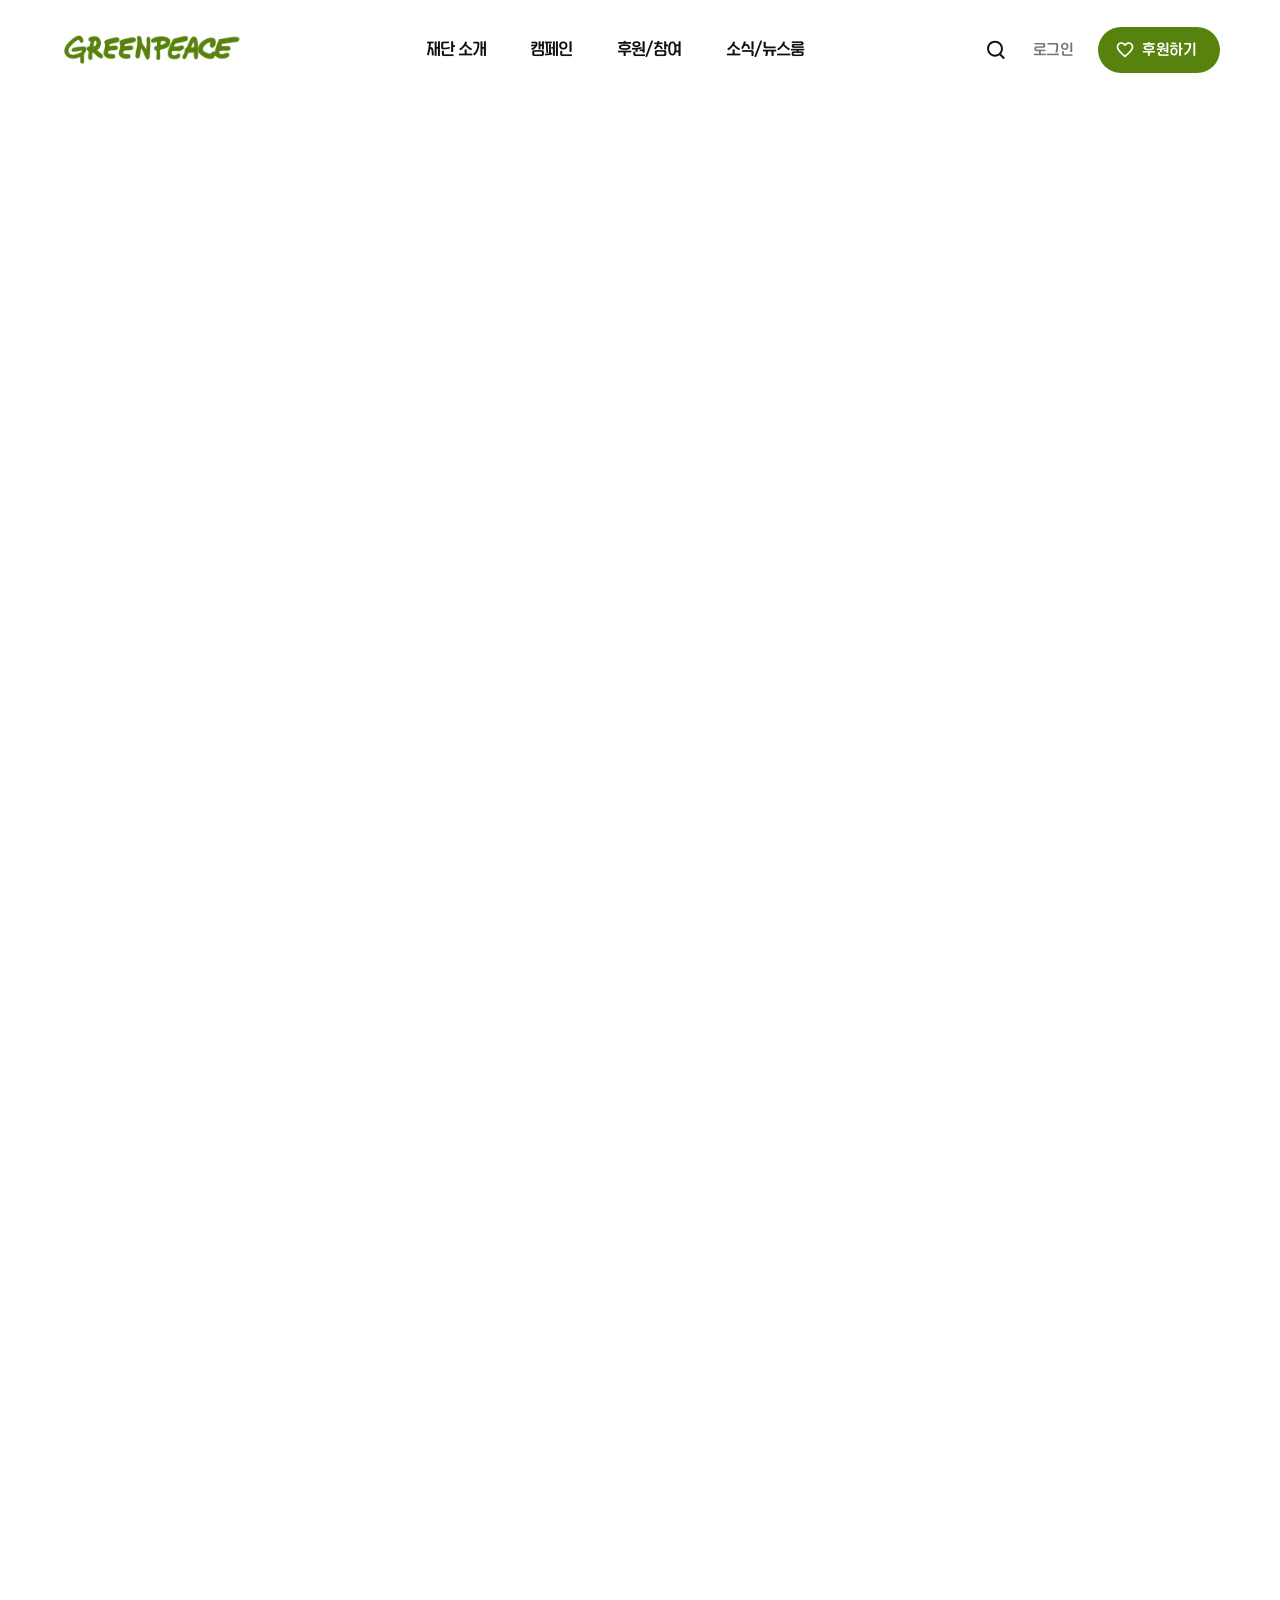
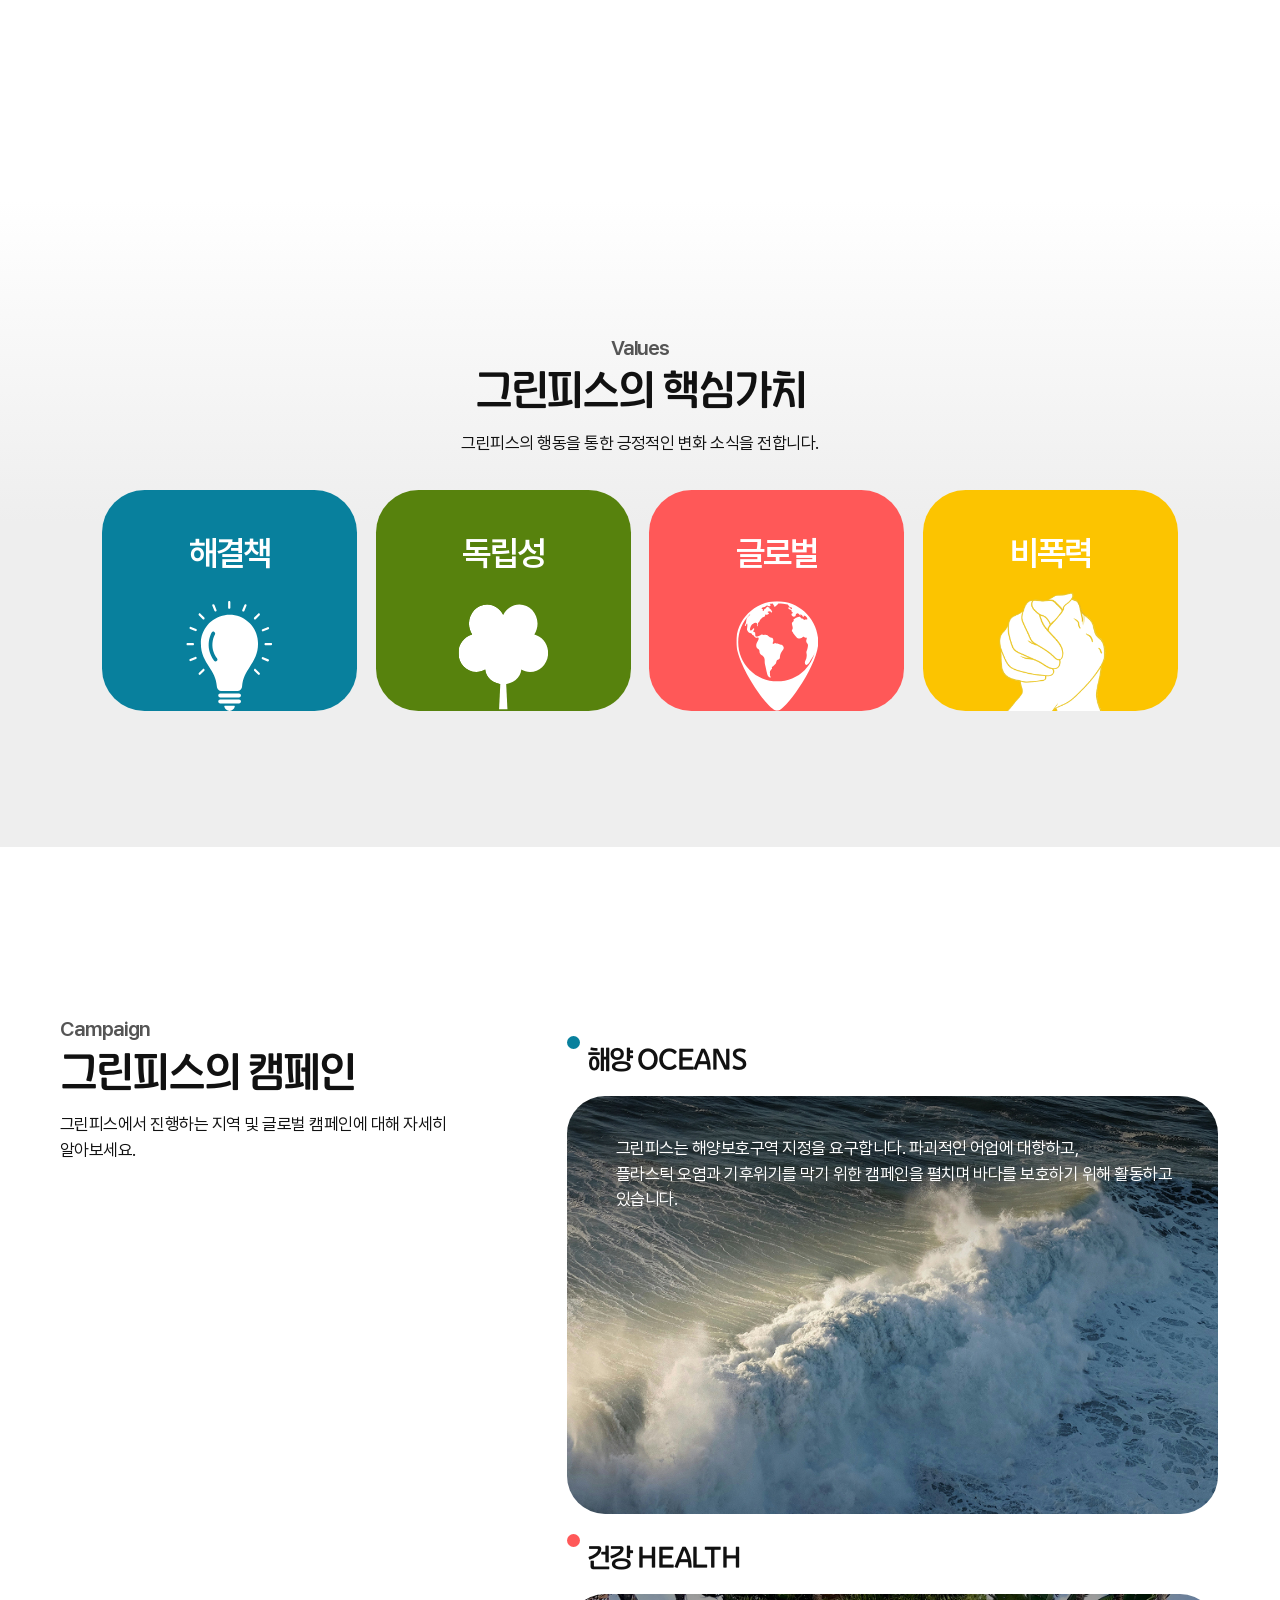
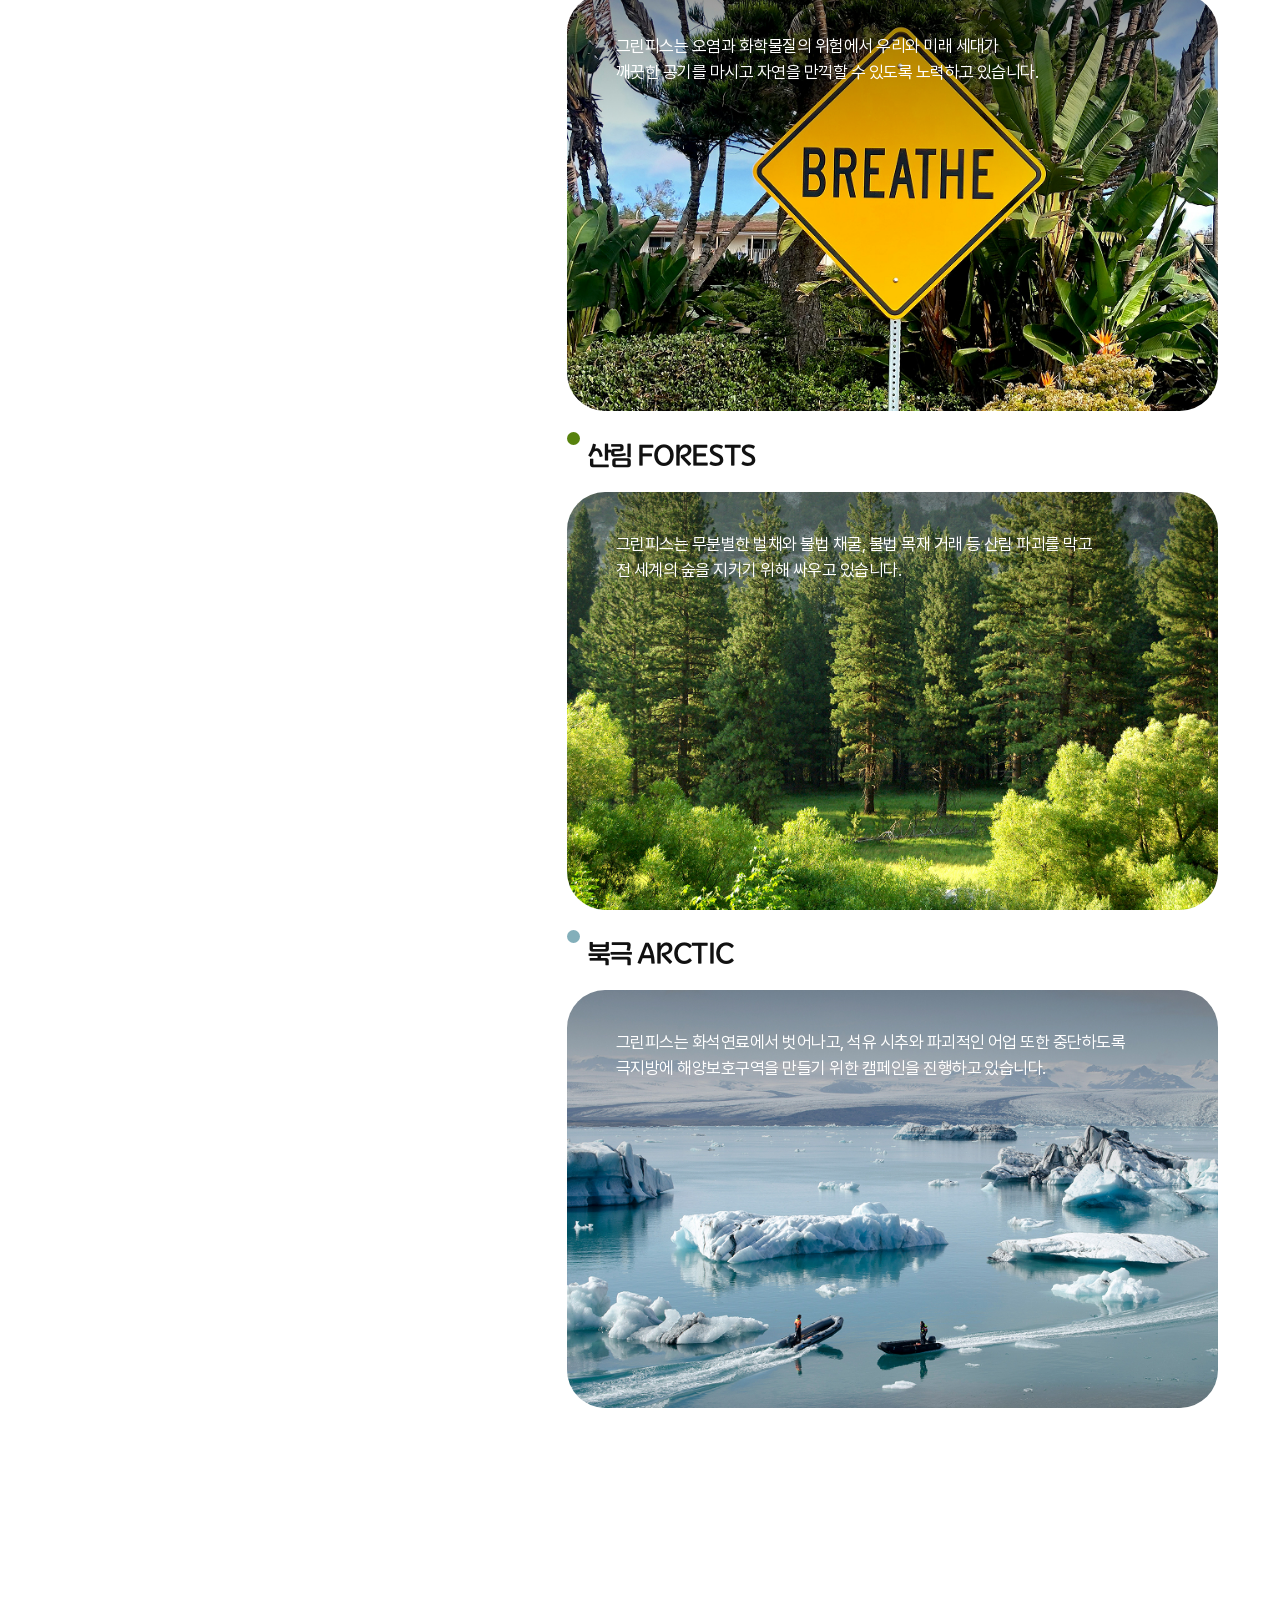
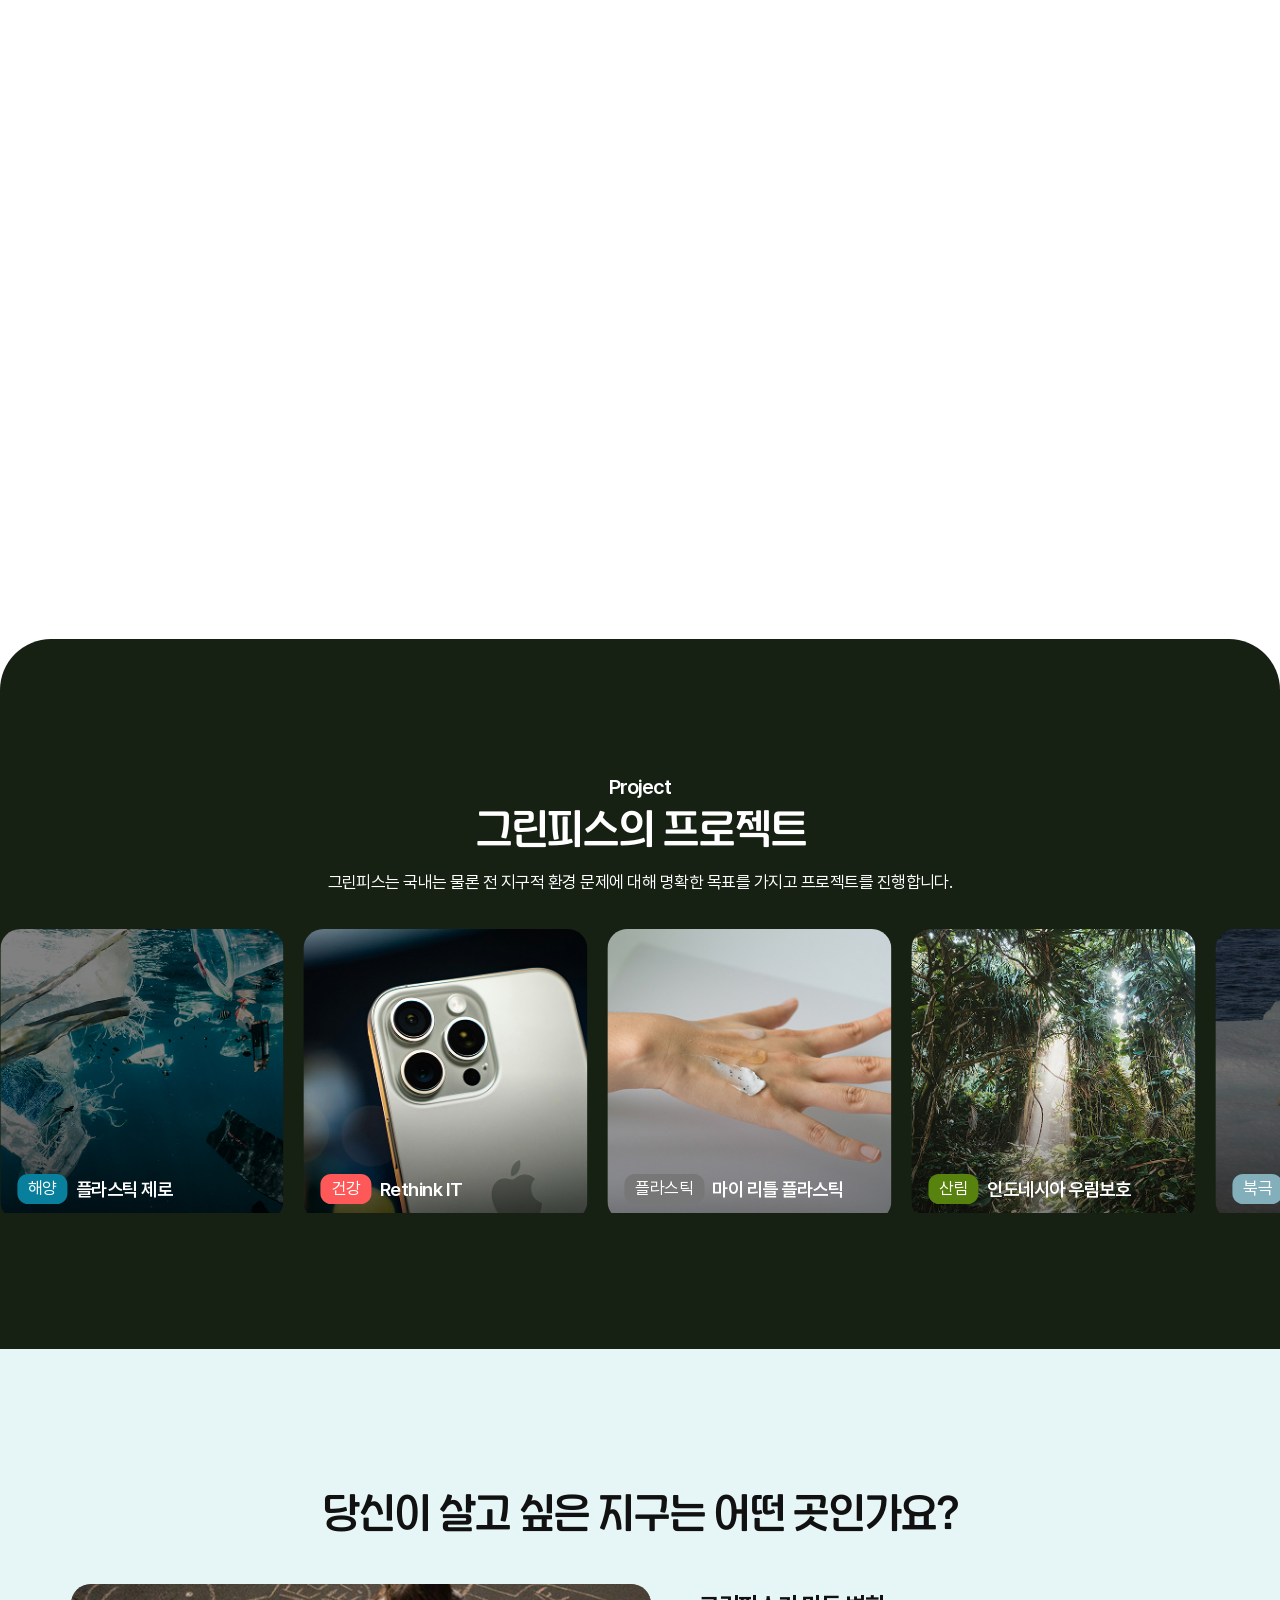
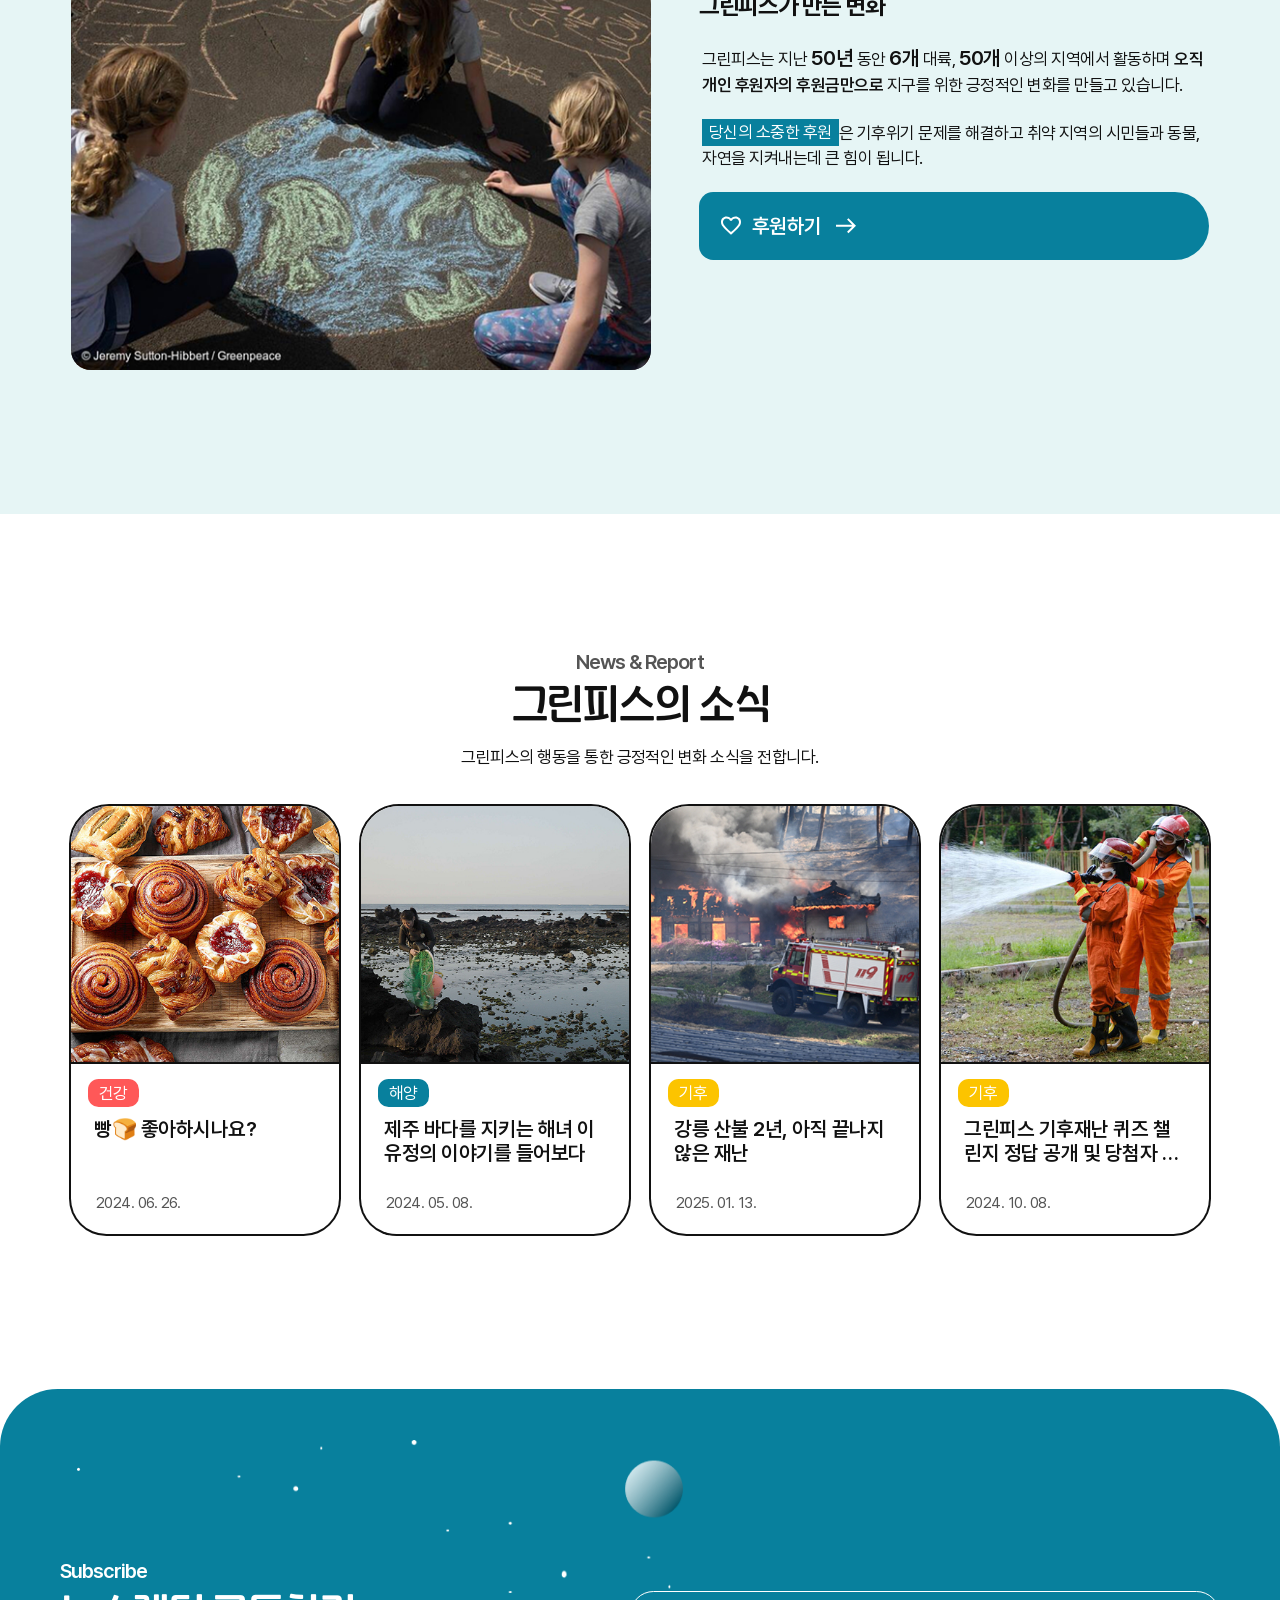
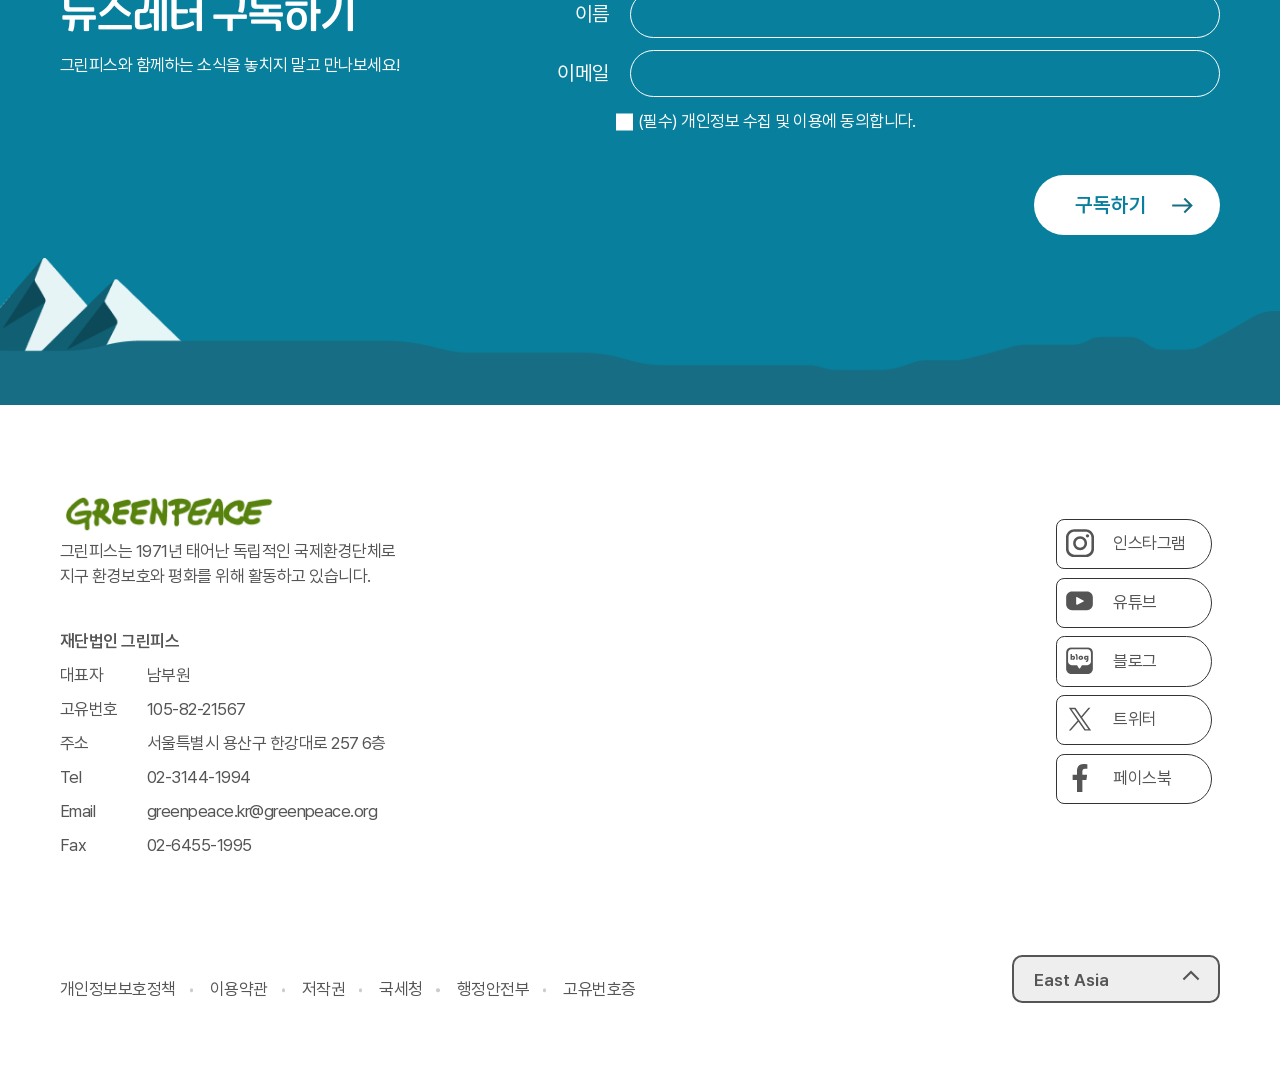
==== greenpeace/index.html @ 13bae70b "포트폴리오" ====
<!DOCTYPE html>
<html lang="ko">
<head>
    <meta charset="UTF-8">
    <meta name="viewport" content="width=device-width, initial-scale=1.0">

    <script src="js/swiper-bundle.min.js"></script> <!--swiper 라이브러리 js 호출-->
    <script src="js/jquery-3.7.1.min.js"></script> <!--jquery(라이브러리) js 호출-->
    <script src="js/main.js"></script> <!--javascript 호출-->
    <script src="js/common.js"></script> <!--javascript 호출-->
    <script src="js/gsap.min.js"></script> <!--아코디언 라이브러리 js 호출-->
    <script src="js/ScrollTrigger.min.js"></script>

    <link rel="stylesheet" href="css/swiper-bundle.min.css"> <!--swiper 라이브러리 css (내 css보다 위에 배치 : 그래야 내가 css를 변경할 수 있음)-->
    <link rel="stylesheet" href="css/main.css"> <!--css 호출-->

    <link rel="shortcut icon" type="image/x-icoon" href="favicon.svg">
    <title>GREENPEACE</title>
</head>
<body>
    <div class="skipnav">
        <a class="cnt" href="#skip_content">본문 바로가기</a> <!--내부링크-->
        <a class="menu" href="#skip_nav">주메뉴 바로가기</a>

    </div>
    <div id="wrap">
        <header>
            <!-- (pc일때) 메뉴에 마우스를 오버하면 menu_pc 클래스 추가 
            (모바일일때) 1차메뉴를 클릭하면 menu_mo 클래스 추가
            -->
            <h1 class="logo"><a href="index.html">GREENPEACE</a></h1>
            <nav class="gnb" id="skip_nav">
                <a href="#n" class="search_mo">검색</a>
                <button class="gnb_open">메뉴열기</button>
                <div class="gnb_wrap">
                    <ul class="depth1">
                        <!-- pc버전에서 마우스를 오버하면 over 클래스 추가
                                모바일 버전에서 클릭하면 open 클래스 추가 -->
                        <li class="open">
                            <a href="#n"><span>재단 소개</span></a>
                            <ul class="depth2">
                                <li><a href="#n"><span>개요</span></a></li>
                                <li><a href="#n"><span>미션</span></a></li>
                                <li><a href="#n"><span>행동방식</span></a></li>
                                <li><a href="#n"><span>보고서</span></a></li>
                                <li><a href="#n"><span>사람들</span></a></li>
                                <li><a href="#n"><span>앰버서더</span></a></li>
                                <li><a href="#n"><span>인재채용</span></a></li>
                                <li><a href="#n"><span>연락처</span></a></li>
                                <li><a href="#n"><span>자주 하는 질문</span></a></li>
                                <li><a href="#n"><span>재정 보고서</span></a></li>
                            </ul>
                        </li>
                        <li>
                            <a href="#n"><span>캠페인</span></a>
                            <ul class="depth2">
                                <li><a href="#n"><span>해양</span></a></li>
                                <li><a href="#n"><span>건강</span></a></li>
                                <li><a href="#n"><span>기후</span></a></li>
                                <li><a href="#n"><span>산림</span></a></li>
                                <li><a href="#n"><span>플라스틱</span></a></li>
                                <li><a href="#n"><span>북극</span></a></li>
                            </ul>
                        </li>
                        <li class="has3">
                            <a href="#n"><span>후원/참여</span></a>
                            <ul class="depth2">
                                <li>
                                    <a href="#n"><span>후원하기</span></a>
                                    <ul class="depth3">
                                        <li><a href="#n"><span>지구 살리기</span></a></li>
                                        <li><a href="#n"><span>플라스틱 제로</span></a></li>
                                        <li><a href="#n"><span>산림보호구역</span></a></li>
                                    </ul>
                                </li>
                                <li>
                                    <a href="#n"><span>청원하기</span></a>
                                    <ul class="depth3">
                                        <li><a href="#n"><span>플라스틱 생산 절감</span></a></li>
                                        <li><a href="#n"><span>바다 동물 보호</span></a></li>
                                        <li><a href="#n"><span>기후위기</span></a></li>
                                    </ul>
                                </li>
                                <li>
                                    <a href="#n"><span>참여하기</span></a>
                                    <ul class="depth3">
                                        <li><a href="#n"><span>자원봉사자 모집</span></a></li>
                                    </ul>
                                </li>
                            </ul>
                        </li>
                        <li>
                            <a href="#n"><span>소식/뉴스룸</span></a>
                            <ul class="depth2">
                                <li><a href="#n"><span>최근소식</span></a></li>
                                <li><a href="#n"><span>뉴스룸</span></a></li>
                                <li><a href="#n"><span>미디어 라이브러리</span></a></li>
                            </ul>
                        </li>
                    </ul>
                </div>
                <button class="gnb_close">메뉴닫기</button>
            </nav><!--gnb-->
            <div class="tnb">
                <a href="#n" class="search">검색</a>
                <a href="#n" class="login">로그인</a>
                <a href="#n" class="support">후원하기</a>
            </div><!--tnb-->
        </header>
        <main class="container">
            <section class="visual" id="skip_content">
                <h2>동영상</h2>
                    <div class="video_area" data-status="before">
                        <!-- 비디오가 스크롤될 영역의 높이를 줌. 계속 상태를 업데이트 해야 해서 class로 주기보다 data로 주는게 나음.
                                처음에 고정되기 이전   before
                                고정되었을때          fixed
                                고정 이후             after
                        -->
                        <div class="video_wrap">
                            <div class="video_inner">
                                <video autoplay muted loop playsinline>
                                    <source src="images/greenpeace_visual.mp4" type="video/mp4">
                                </video>
                                <div class="video_txt">
                                    <h3>그린피스,</h3>
                                    <strong>행동을 통한 긍정적인 변화</strong>
                                </div><!--video_txt-->
                                <p>: 전 지구적인 환경문제의 원인을 밝혀내고, 이를 해결하기 위해 평화적이고 창의적인 방식으로 활동하는 캠페인 단체</p>
                            </div><!--video_inner-->
                        </div><!--video_wrap-->
                    </div><!--video_area-->
            </section><!--visual-->
            <section class="value">
                <div class="wrapper">
                    <div class="title_txt">
                        <strong>Values</strong>
                        <h2>그린피스의 핵심가치</h2>
                        <p>그린피스의 행동을 통한 긍정적인 변화 소식을 전합니다.</p>
                    </div><!--title_txt-->
                    <ul>
                        <li>
                            <h3>해결책</h3>
                            <p>연구와 조사 활동을 통해 건강한 지구를 만들기 위한 해결책을 제시합니다.</p>
                        </li>
                        <li>
                            <h3>독립성</h3>
                            <p>독립성을 유지하기 위해 오로지 개인 및 독립재단의 후원으로만 운영됩니다.</p>
                        </li>
                        <li>
                            <h3>글로벌</h3>
                            <p>초국가적 환경문제에 대응하고 범세계적인 지식과 자원을 활용합니다.</p>
                        </li>
                        <li>
                            <h3>비폭력</h3>
                            <p>양심에 기반한 행동을 하며, 모든 활동은 평화적 방식으로 이루어집니다.</p>
                        </li>   
                    </ul>
                </div><!--wrapper-->
            </section><!--value-->
            <section class="campaign">
                <div class="wrapper">
                    <div class="title_txt">
                        <strong>Campaign</strong>
                        <h2>그린피스의 캠페인</h2>
                        <p>그린피스에서 진행하는 지역 및 글로벌 캠페인에 대해 자세히 알아보세요.</p>
                    </div><!--title_txt-->
                    <div class="cont_wrap">
                        <div class="accordion_wrap">
                            <div class="accordion"> 
                                <div class="tit n01">해양 OCEANS</div>
                                <div class="photo"><img src="images/campaign_img01.jpg" alt="바다 파도치는 사진"></div>
                                <p>그린피스는 해양보호구역 지정을 요구합니다. 파괴적인 어업에 대항하고, <br>플라스틱 오염과 기후위기를 막기 위한 캠페인을 펼치며 바다를 보호하기 위해 활동하고 있습니다.</p>
                            </div>
                           <div class="accordion"> 
                                <div class="tit n02">건강 HEALTH</div> 
                                <div class="photo"><img src="images/campaign_img02.jpg" alt="바다 파도치는 사진"></div>
                                <p>그린피스는 오염과 화학물질의 위험에서 우리와 미래 세대가 <br>깨끗한 공기를 마시고 자연을 만끽할 수 있도록 노력하고 있습니다.</p>
                            </div>
                        <!--
                            <div class="accordion">
                                <div class="tit n03">기후 CLIMATE</div> 
                                <div class="photo"><img src="images/campaign_img03.jpg" alt="바다 파도치는 사진"></div>
                                <p>그린피스는 기후위기를 막고 인류를 지키기 위해 재생에너지 전환을 위한 <br> 기후에너지 캠페인과 산림 보호 및 해양 보호 캠페인을 진행하고 있습니다.</p>
                            </div>--> 
                            <div class="accordion"> 
                                <div class="tit n04">산림 FORESTS</div> 
                                <div class="photo"><img src="images/campaign_img04.jpg" alt="바다 파도치는 사진"></div>
                                <p>그린피스는 무분별한 벌채와 불법 채굴, 불법 목재 거래 등 산림 파괴를 막고 <br>전 세계의 숲을 지키기 위해 싸우고 있습니다.</p>
                            </div>
                        <!--    <div class="accordion">
                                <div class="tit n05">플라스틱 PLASTICS</div> 
                                <div class="photo"><img src="images/campaign_img05.jpg" alt="바다 파도치는 사진"></div>
                                <p>그린피스는 플라스틱 문제의 근본부터 해결하기 위해,<br> 기업과 정부에 플라스틱 사용 규제와 정책 변화를 요구합니다.</p>
                            </div>--> 
                            <div class="accordion">
                                <div class="tit n06">북극 ARCTIC</div> 
                                <div class="photo"><img src="images/campaign_img06.jpg" alt="바다 파도치는 사진"></div>
                                <p>그린피스는 화석연료에서 벗어나고, 석유 시추와 파괴적인 어업 또한 중단하도록 <br>극지방에 해양보호구역을 만들기 위한 캠페인을 진행하고 있습니다.</p>
                            </div>
                        </div>
                        <div class="final"></div> <!-- 고정이 종료된 이후 콘텐츠에는 반드시 final이라는 클래스를 줘야함 -->
                    </div>

                </div><!--wrapper-->
            </section><!--campaign-->
            <section class="project">
                <div class="wrapper">
                    <div class="title_txt">
                        <strong>Project</strong>
                        <h2>그린피스의 프로젝트</h2>
                        <p>그린피스는 국내는 물론 전 지구적 환경 문제에 대해 명확한 목표를 가지고 프로젝트를 진행합니다.</p>
                    </div><!--title_txt-->
                </div><!--wrapper-->
                <div class="swiper">
                    <ul class="swiper-wrapper"> 
                        <li class="swiper-slide">
                            <a href="#n">
                                <div class="photo"><img src="images/project_img01.jpg" alt="가뭄으로 땅이 갈라진 사진"></div>
                                <div class="project_txt">
                                    <span class="cli">기후</span>
                                    <h3>기후재난 대응</h3>
                                </div>
                            </a>
                        </li> 
                        <li class="swiper-slide">
                            <a href="#n">
                                <div class="photo"><img src="images/project_img02.jpg" alt="바다에 플라스틱이 떠다니는 사진"></div>
                                <div class="project_txt">
                                    <span class="oce">해양</span>
                                    <h3>플라스틱 제로</h3>
                                </div>
                            </a>
                        </li>
                        <li class="swiper-slide">
                            <a href="#n">
                                <div class="photo"><img src="images/project_img03.jpg" alt="전자제품(핸드폰)이 폐기되는 사진"></div>
                                <div class="project_txt">
                                    <span class="heal">건강</span>
                                    <h3>Rethink IT</h3>
                                </div>
                            </a>
                        </li>
                        <li class="swiper-slide">
                            <a href="#n">
                                <div class="photo"><img src="images/project_img04.jpg" alt="나노플라스틱이 들어있는 폼클렌징을 손에 짜놓은 사진"></div>
                                <div class="project_txt">
                                    <span class="pla">플라스틱</span>
                                    <h3>마이 리틀 플라스틱</h3>
                                </div>
                            </a>
                        </li>
                        <li class="swiper-slide">
                            <a href="#n">
                                <div class="photo"><img src="images/project_img05.jpg" alt="인도네시아 우림 사진"></div>
                                <div class="project_txt">
                                    <span class="frs">산림</span>
                                    <h3>인도네시아 우림보호</h3>
                                </div>
                            </a>
                        </li>
                        <li class="swiper-slide">
                            <a href="#n">
                                <div class="photo"><img src="images/project_img06.jpg" alt="북극곰 사진"></div>
                                <div class="project_txt">
                                    <span class="arc">북극</span>
                                    <h3>북극보호</h3>
                                </div>
                            </a>
                        </li>
                        <li class="swiper-slide">
                            <a href="#n">
                                <div class="photo"><img src="images/project_img07.jpg" alt="바다 속 해양생물 사진"></div>
                                <div class="project_txt">
                                    <span class="cli">기후</span>
                                    <h3>생물다양성</h3>
                                </div>
                            </a>
                        </li>
                        <li class="swiper-slide">
                            <a href="#n">
                                <div class="photo"><img src="images/project_img08.jpg" alt="사람이 아웃도어 옷을 입고 있는 사진"></div>
                                <div class="project_txt">
                                    <span class="heal">건강</span>
                                    <h3>디톡스 아웃도어</h3>
                                </div>
                            </a>
                        </li>
                        <li class="swiper-slide">
                            <a href="#n">
                                <div class="photo"><img src="images/project_img09.jpg" alt="아마존 사진"></div>
                                <div class="project_txt">
                                    <span class="frs">산림</span>
                                    <h3>아마존 보호</h3>
                                </div>
                            </a>
                        </li>
                        <li class="swiper-slide">
                            <a href="#n">
                                <div class="photo"><img src="images/project_img10.jpg" alt="북극에서 인터뷰하는 사진"></div>
                                <div class="project_txt">
                                    <span class="arc">북극</span>
                                    <h3>극지방의 해양보호구역</h3>
                                </div>
                            </a>
                        </li>
                        <li class="swiper-slide">
                            <a href="#n">
                                <div class="photo"><img src="images/project_img11.jpg" alt="해안가 바위 위에 그물이 널려있는 사진"></div>
                                <div class="project_txt">
                                    <span class="oce">해양</span>
                                    <h3>불법어업 근절</h3>
                                </div>
                            </a>
                        </li>
                        <li class="swiper-slide">
                            <a href="#n">
                                <div class="photo"><img src="images/project_img12.jpg" alt="풍력발전소 사진"></div>
                                <div class="project_txt">
                                    <span class="cli">기후</span>
                                    <h3>기업 100% 재생에너지 전환</h3>
                                </div>
                            </a>
                        </li>
                    </ul>
                </div><!--swiper-->
            </section><!--project-->
            <section class="support">
                <div class="wrapper">
                    <h2>당신이 살고 싶은 지구는 어떤 곳인가요?</h2>
                    <div class="cont_wrap">
                        <div class="swiper">
                            <ul class="swiper-wrapper"> 
                                <li class="swiper-slide"><a href="#n"><div class="photo"><img src="images/support_img01.jpg" alt="어린이들이 지구를 아스팔트에 분필로 그리고 있는 사진"></div></a></li> 
                                <li class="swiper-slide"><a href="#n"><div class="photo"><img src="images/support_img02.jpg" alt="그린피스와 네이처앤유스가 함께 노르웨이 정부를 상대로 북극 바다의 석유 시추 허가 중단을 요구하는 사진"></div></a></li>
                                <li class="swiper-slide"><a href="#n"><div class="photo"><img src="images/support_img03.jpg" alt="해안가 모래 바닥에 거북이 그림과 end plastic now!라고 써있는 현수막을 사람들이 들고 항공에서 찍은사진"></div></a></li>
                                <li class="swiper-slide"><a href="#n"><div class="photo"><img src="images/support_img04.jpg" alt="홍수로 인해 길에 차가 엉겨 널브러져 있는 사진"></div></a></li>
                                <li class="swiper-slide"><a href="#n"><div class="photo"><img src="images/support_img05.jpg" alt="아마존 강과 대서양의 물이 만나는 지점 사진"></div></a></li>
                                <li class="swiper-slide"><a href="#n"><div class="photo"><img src="images/support_img06.jpg" alt="브라질 판타날 지역에서 발생한 산불 사진"></div></a></li>
                                <li class="swiper-slide"><a href="#n"><div class="photo"><img src="images/support_img07.jpg" alt="대만의 연승어선 어부들이 잡은 상어 사진"></div></a></li>
                                <li class="swiper-slide"><a href="#n"><div class="photo"><img src="images/support_img08.jpg" alt="아르헨티나 산티아고 델 에스테로 지방의 삼림 벌채 현장 사진"></div></a></li>
                            </ul>
                        </div><!--swiper-->
                        <div class="cont_txt">
                            <h3>그린피스가 만든 변화</h3>
                            <p>그린피스는 지난 <span class="resize">50년</span> 동안 <span class="resize">6개</span> 대륙, <span class="resize">50개</span> 이상의 지역에서 활동하며 <br> <span class="underline">오직 개인 후원자의 후원금만으로</span> 지구를 위한 긍정적인 변화를 만들고 있습니다. </p>
                            <p><span class="backcolor">당신의 소중한 후원</span>은 기후위기 문제를 해결하고 <br>취약 지역의 시민들과 동물, 자연을 지켜내는데 큰 힘이 됩니다.</p>
                            <a href="#n"><span>후원하기</span></a>
                        </div><!--cont_txt-->
                    </div><!--cont_wrap-->
                </div><!--wrapper-->
            </section><!--support-->
            <section class="news">
                <div class="wrapper">
                    <div class="title_txt">
                        <strong>News & Report</strong>
                        <h2>그린피스의 소식</h2>
                        <p>그린피스의 행동을 통한 긍정적인 변화 소식을 전합니다.</p>
                    </div><!--title_txt-->
                    <div class="swiper">
                        <ul class="swiper-wrapper"> 
                            <li class="swiper-slide">
                                <a href="#n">
                                    <div class="photo"><img src="images/news_img01.jpg" alt="구를 사진"></div>
                                    <div class="news_txt">
                                        <span class="frs">산림</span>
                                        <h3>멸종 위기 코알라의 집을 지켜내다</h3>
                                        <p>2024. 09. 26.</p>
                                    </div>
                                </a>
                            </li>
                            <li class="swiper-slide">
                                <a href="#n">
                                    <div class="photo"><img src="images/news_img02.jpg" alt="구를 사진"></div>
                                    <div class="news_txt">
                                        <span class="heal">건강</span>
                                        <h3>빵🍞 좋아하시나요?</h3>
                                        <p>2024. 06. 26.</p>
                                    </div>
                                </a>
                            </li>
                            <li class="swiper-slide">
                                <a href="#n">
                                    <div class="photo"><img src="images/news_img03.jpg" alt="구를 사진"></div>
                                    <div class="news_txt">
                                        <span class="oce">해양</span>
                                        <h3>제주 바다를 지키는 해녀 이유정의 이야기를 들어보다</h3>
                                        <p>2024. 05. 08.</p>
                                    </div>
                                </a>
                            </li>
                            <li class="swiper-slide">
                                <a href="#n">
                                    <div class="photo"><img src="images/news_img04.jpg" alt="구를 사진"></div>
                                    <div class="news_txt">
                                        <span class="cli">기후</span>
                                        <h3>강릉 산불 2년, 아직 끝나지 않은 재난</h3>
                                        <p>2025. 01. 13.</p>
                                    </div>
                                </a>
                            </li>
                            <li class="swiper-slide">
                                <a href="#n">
                                    <div class="photo"><img src="images/news_img05.jpg" alt="구를 사진"></div>
                                    <div class="news_txt">
                                        <span class="cli">기후</span>
                                        <h3>그린피스 기후재난 퀴즈 챌린지 정답 공개 및 당첨자 발표</h3>
                                        <p>2024. 10. 08.</p>
                                    </div>
                                </a>
                            </li>
                            <li class="swiper-slide">
                                <a href="#n">
                                    <div class="photo"><img src="images/news_img06.jpg" alt="구를 사진"></div>
                                    <div class="news_txt">
                                        <span class="arc">북극</span>
                                        <h3>그린란드에서 들려온 기쁜 소식! 북극 석유 탐사 중단 발표</h3>
                                        <p>2024. 09. 26.</p>
                                    </div>
                                </a>
                            </li>
                            <li class="swiper-slide">
                                <a href="#n">
                                    <div class="photo"><img src="images/news_img07.jpg" alt="구를 사진"></div>
                                    <div class="news_txt">
                                        <span class="oce">해양</span>
                                        <h3>기후위기로부터 바다를 지킨 커다란 승리</h3>
                                        <p>2024. 06. 26.</p>
                                    </div>
                                </a>
                            </li>
                            <li class="swiper-slide">
                                <a href="#n">
                                    <div class="photo"><img src="images/news_img08.jpg" alt="구를 사진"></div>
                                    <div class="news_txt">
                                        <span class="pla">플라스틱</span>
                                        <h3>지구가 건강하게 숨 쉴 때까지! 그린피스 플라스틱 캠페인이 만든..</h3>
                                        <p>2024. 07. 23.</p>
                                    </div>
                                </a>
                            </li> 
                        </ul>
                    </div><!--swiper-->
                </div><!--wrapper-->
            </section><!--news-->
            <section class="subscribe">
                <div class="wrapper">
                    <div class="title_txt">
                        <strong>Subscribe</strong>
                        <h2>뉴스레터 구독하기</h2>
                        <p>그린피스와 함께하는 소식을 놓치지 말고 만나보세요!</p>
                    </div><!--title_txt-->
                    <div class="cont_wrap">
                        <form>
                            <div class="input_box"><label for="name" class="input_tit">이름</label><input id="name" type="text" class="field"></div> <!-- for="name" id="name"는 짝꿍임. "" 안에 꼭 동일하게 줘야함.-->
                            <div class="input_box"><label for="email" class="input_tit">이메일</label><input id="email" type="email" class="field"></div>
                            <div class="check_box"><input id="checkbox" type="checkbox" class="check"><label for="checkbox" class="agree">(필수) 개인정보 수집 및 이용에 동의합니다.</label></div>
                            <input type="submit" class="scb_btn" value="구독하기">
                        </form>
                    </div>
                </div><!--wrapper-->
                <div class="ai01"></div>
                <div class="ai02"></div>
                <div class="ai03"></div>
            </section><!--subscribe-->
        </main>
        <footer>
            <div class="wrapper">
                <h2>사이트 정보</h2>
                <div class="f_logo"><a href="index.html">GREENPEACE</a></div>
                <div class="slogan">그린피스는 1971년 태어난 독립적인 국제환경단체로 <br>지구 환경보호와 평화를 위해 활동하고 있습니다.</div>
                <div class="inner">
                    <div class="f_info">
                        <p class="fdn">재단법인 그린피스</p>
                        <div class="group">
                            <strong>대표자</strong>
                            <span>남부원</span>
                        </div>
                        <div class="group">
                            <strong>고유번호</strong>
                            <span>105-82-21567</span>
                        </div>
                        <div class="group">
                            <strong>주소</strong>
                            <address>서울특별시 용산구 한강대로 257 6층</address>
                        </div>
                        <div class="group">
                            <strong>Tel</strong>
                            <span>02-3144-1994</span>
                        </div>
                        <div class="group">
                            <strong>Email</strong>
                            <span>greenpeace.kr@greenpeace.org</span>
                        </div>
                        <div class="group">
                            <strong>Fax</strong>
                            <span>02-6455-1995</span>
                        </div>
                    </div><!--f_info-->
                    <div class="sns">
                        <ul>
                            <li class="insta"><a href="https://www.instagram.com/greenpeacekorea/"><span>인스타그램</span></a></li>
                            <li class="youtube"><a href="https://www.youtube.com/greenpeacekorea"><span>유튜브</span></a></li>
                            <li class="blog"><a href="https://blog.naver.com/greenpeace_korea"><span>블로그</span></a></li>
                            <li class="xcom"><a href="https://x.com/greenpeacekorea"><span>트위터</span></a></li>
                            <li class="facebook"><a href="https://www.facebook.com/greenpeacekorea"><span>페이스북</span></a></li>
                        </ul>
                    </div>
                    <div class="intl_site"><!-- international_site가 열리면 open 클래스가 추가 -->
                        <button title="열기버튼">East Asia</button>
                        <div class="list">
                            <p>Greenpeace International</p>
                            <ul>
                                <li class="a_box">
                                    <span>A</span>
                                    <ul>
                                        <li><a href="https://www.greenpeace.org/africa/fr/">Africa | Français</a></li>
                                        <li><a href="https://www.greenpeace.org/argentina/">Argentina | Español</a></li>
                                        <li><a href="https://greenpeace.at/">Austria | Deutsch</a></li>
                                    </ul>
                                </li>
                                <li class="b_box">
                                    <span>B</span>
                                    <ul>
                                        <li><a href="https://www.greenpeace.org/belgium/fr/">Belgium | Français</a></li>
                                        <li><a href="https://www.greenpeace.org/brasil/">Brazil | Português</a></li>
                                    </ul>
                                </li>
                                <li class="c_box">
                                    <span>C</span>
                                    <ul>
                                        <li><a href="#n">Canada | Français</a></li>
                                        <li><a href="#n">Croatia | Hrvatski</a></li>
                                        <li><a href="#n">Czech Republic | Česky</a></li>
                                    </ul>
                                </li>
                                <li class="d_box">
                                    <span>D</span>
                                    <ul>
                                        <li><a href="https://www.greenpeace.org/denmark/">Denmark | Dansk</a></li>
                                    </ul>
                                </li>
                                <li class="e_box">
                                    <span>E</span>
                                    <ul>
                                        <li><a href="https://www.greenpeace.org.cn/">East Asia | 中文简体</a></li>
                                        <li><a href="https://www.greenpeace.org/korea/">East Asia | 한국어</a></li>
                                        <li><a href="https://www.greenpeace.org/eastasia/">East Asia | English</a></li>
                                    </ul>
                                </li>
                                <li class="i_box">
                                    <span>I</span>
                                    <ul>
                                        <li><a href="https://www.greenpeace.org/india/en/">India | Hindi</a></li>
                                        <li><a href="https://www.greenpeace.org/indonesia/">Indonesia | Indonesian</a></li>
                                    </ul>
                                </li>
                            </ul>
                        </div>
                    </div><!--intl_site-->
                    <div class="f_nav">
                        <ul>
                            <li><a href="#n">개인정보보호정책</a></li>
                            <li><a href="#n">이용약관</a></li>
                            <li><a href="#n">저작권</a></li>
                            <li><a href="#n">국세청</a></li>
                            <li><a href="#n">행정안전부</a></li>
                            <li><a href="#n">고유번호증</a></li>
                        </ul>
                    </div><!--f_nav-->
                </div><!--inner-->
            </div><!--wrapper-->
        </footer>
    </div><!--wrap-->
</body>
</html>
---- greenpeace/css/main.css ----
/*
 * main.css
 * 메인페이지에만 적용되는 스타일 입력,
 * 다른 css import 
 */
 @import url(default.css);
 @import url(font.css);
 @import url(common.css);
 @import url(layout.css);


.visual h2 {
    display: none; /* '동영상' 글자 숨김*/
}
.visual .video_area {
    height: 200vh;
    position: relative; /* video_wrap 정렬의 기준 */
}
.visual .video_area .video_wrap {
    left: 0;
    width: 100%;
    height: 100vh;
}
.visual .video_area[data-status="before"] .video_wrap {
    position: absolute; /*video_area*/
    top: 0;
}
.visual .video_area[data-status="fixed"] .video_wrap {
    position: fixed;
    top: 0;
}
.visual .video_area[data-status="after"] .video_wrap {
    position: absolute;
    bottom: 0;
}
.visual .video_area .video_wrap .video_inner {
    overflow: hidden;
    position: relative;
    left: 50%;
    top: 50%;
    transform: translate(-50%, -50%); 
    /* video_wrap 영역의 좌우위아래 가운데 */
    width: 75%;
    height: 70%;
    border-radius: 3.2em;
    transition: 0.2s;
}
.visual .video_area .video_wrap .video_inner.brzero { /*비디오 모서리 둥글게 만든거 없애주기 -> js에서 코드*/
    border-radius: 0;
}
.visual .video_area .video_wrap .video_inner video {
    width: 100%;
    height: 100%;
    object-fit: cover;
}
.visual .video_area .video_wrap .video_inner .video_txt {
    position: absolute;
    left: 18%;
    top: 28%;
    color: #fff;
}
.visual .video_area .video_wrap .video_inner .video_txt h3 {
    font-family: "Moneygraphy";
    font-size: 5rem;
    line-height: 1.2;
    letter-spacing: -0.05em; /* 자간*/
}
.visual .video_area .video_wrap .video_inner .video_txt strong {
    font-size: 1.4rem;
    font-weight: 600;
    line-height: 1.2;
    letter-spacing: -0.05em; /* 자간*/
}
.visual .video_area .video_wrap .video_inner p {
    position: absolute;
    left: 37%;
    bottom: 28%;
    color: #fff;
    padding-right: 4.5em;
}
/* mobile 버전 css */
@media screen and (max-width:1440px){ /*17px*/
    .visual .video_area .video_wrap .video_inner .video_txt h3 {
        font-size: 4rem;
    }
    .visual .video_area .video_wrap .video_inner .video_txt {
        left: 15%;
        top: 18%;
    }
} /* @media */
@media screen and (max-width:1024px){ /*16px*/
    .visual .video_area .video_wrap .video_inner .video_txt h3 {
        font-size: 3rem;
    }
    .visual .video_area .video_wrap .video_inner .video_txt {
        left: 15%;
        top: 18%;
    }
    .visual .video_area .video_wrap .video_inner p {
        left: 34%;
    }
} /* @media */
/* mobile 버전 css */
@media screen and (max-width:768px){ /*15px*/
    .visual .video_area .video_wrap .video_inner .video_txt h3 {
        font-size: 2.2rem;
    }
    .visual .video_area .video_wrap .video_inner .video_txt {
        left: 12%;
        top: 18%;
    }
    .visual .video_area .video_wrap .video_inner p {
        left: 13%;
        padding-right: 2em;
    }
    .visual .video_area .video_wrap .video_inner {
        border-radius: 1.5em;
    }
} /* @media */
@media screen and (max-width:380px){ /*14px*/
    .visual .video_area .video_wrap .video_inner .video_txt h3 {
        font-size: 2.1rem;
    }
    .visual .video_area .video_wrap .video_inner .video_txt {
        left: 15%;
        top: 18%;
    }
    .visual .video_area .video_wrap .video_inner p {
        left: 10%;
        padding-right: 1em;
    }
} /* @media */


/*******---------value------*******/
.value {
    padding: 10em 0;
    background: linear-gradient(to top,  #eee 50%, #fff);
}
.value .title_txt {
    text-align: center;
}
.value .title_txt strong {
    font-size: 1.4rem;
    font-weight: 600;
    color: #555;
    line-height: 1.2;
    letter-spacing: -0.05em;
}
.value .title_txt h2 {
    font-family: "Moneygraphy";
    font-size: 3rem;
    line-height: 1.2;
    letter-spacing: -0.05em;
    margin: 0.11em 0 0.3em 0;
}
.value ul {
    display: flex;
    justify-content: center;
    gap: 1.1em;
    margin: 3em 0 0 0;
}
.value ul li {
    position: relative; /*after의 정렬의 기준*/
    width: 20em;
    height: 20em;
    background-color: var(--point-color);
    border-radius: 2.5em;
    padding: 3em 0 0 0;
    color: #fff;
    overflow: hidden;
}
.value ul li h3 {
    text-align: center;
    font-size: 2.5rem;
    font-weight: 600;
    line-height: 1.2;
    letter-spacing: -0.05em;
}
.value ul li p {
    display: none;
    font-size: 1.4rem;
    padding: 2em 1.6em 1em 1.6em;
    word-break: break-all; /* 단어별로(여백기준) 줄바꿈 */
}
.value ul li:hover p {
    display: block;
    transition: all 0.5s;
}
.value ul li::after {
    content: "";
    position: absolute;
    bottom: 0; 
    left: 50%;
    transform: translateX(-50%);
    width: 60%;
    height: 60%;
    background-image: url("data:image/svg+xml,%3Csvg width='165' height='211' viewBox='0 0 165 211' fill='none' xmlns='http://www.w3.org/2000/svg'%3E%3Cg clip-path='url(%23clip0_81_739)'%3E%3Cpath d='M82.4994 14.8962C81.317 14.8962 80.3574 13.9362 80.3574 12.7483V2.14794C80.3574 0.962258 81.3148 0 82.4994 0C83.6839 0 84.6413 0.960046 84.6413 2.14794V12.7505C84.6413 13.9362 83.6839 14.8984 82.4994 14.8984V14.8962Z' fill='white'/%3E%3Cpath d='M131.845 35.3935C131.298 35.3935 130.749 35.1834 130.332 34.7653C129.496 33.9269 129.496 32.5665 130.332 31.7281L137.808 24.2313C138.644 23.3929 139.998 23.3929 140.837 24.2313C141.673 25.0697 141.673 26.4301 140.837 27.2663L133.361 34.7631C132.942 35.1834 132.395 35.3913 131.848 35.3913L131.845 35.3935Z' fill='white'/%3E%3Cpath d='M25.6774 141.859C25.1303 141.859 24.5811 141.649 24.1641 141.231C23.3281 140.392 23.3281 139.032 24.1641 138.196L31.64 130.699C32.476 129.861 33.8304 129.861 34.6687 130.699C35.5047 131.537 35.5047 132.898 34.6687 133.736L27.1929 141.233C26.7737 141.653 26.2267 141.861 25.6796 141.861L25.6774 141.859Z' fill='white'/%3E%3Cpath d='M162.857 84.8779H152.285C151.102 84.8779 150.143 83.9179 150.143 82.73C150.143 81.5421 151.1 80.582 152.285 80.582H162.857C164.04 80.582 164.999 81.5421 164.999 82.73C164.999 83.9179 164.042 84.8779 162.857 84.8779Z' fill='white'/%3E%3Cpath d='M12.7149 84.8779H2.14194C0.959572 84.8779 0 83.9179 0 82.73C0 81.5421 0.957366 80.582 2.14194 80.582H12.7149C13.8972 80.582 14.8568 81.5421 14.8568 82.73C14.8568 83.9179 13.8995 84.8779 12.7149 84.8779Z' fill='white'/%3E%3Cpath d='M139.321 141.859C138.774 141.859 138.225 141.649 137.808 141.231L130.332 133.734C129.496 132.896 129.496 131.536 130.332 130.697C131.168 129.859 132.523 129.859 133.359 130.697L140.834 138.194C141.67 139.032 141.67 140.393 140.834 141.229C140.415 141.649 139.868 141.857 139.321 141.857V141.859Z' fill='white'/%3E%3Cpath d='M33.1552 35.3933C32.6081 35.3933 32.0588 35.1831 31.6419 34.765L24.1661 27.2683C23.3301 26.4299 23.3301 25.0694 24.1661 24.2333C25.0021 23.3949 26.3566 23.3949 27.1926 24.2333L34.6684 31.73C35.5045 32.5684 35.5045 33.9289 34.6684 34.7672C34.2493 35.1875 33.7023 35.3955 33.1552 35.3955V35.3933Z' fill='white'/%3E%3Cpath d='M109.451 20.3265C109.175 20.3265 108.895 20.2734 108.626 20.1606C107.536 19.7027 107.02 18.444 107.477 17.3512L111.56 7.57159C112.017 6.47661 113.274 5.96341 114.362 6.4191C115.451 6.877 115.967 8.13568 115.511 9.22845L111.428 19.0081C111.084 19.831 110.289 20.3265 109.451 20.3265Z' fill='white'/%3E%3Cpath d='M147.075 58.3437C146.232 58.3437 145.432 57.8415 145.092 57.0098C144.644 55.9126 145.167 54.6583 146.261 54.2093L156.044 50.1899C157.138 49.7387 158.389 50.2651 158.837 51.3623C159.285 52.4595 158.762 53.7138 157.668 54.1628L147.885 58.1822C147.62 58.2906 147.344 58.3437 147.073 58.3437H147.075Z' fill='white'/%3E%3Cpath d='M8.1414 115.432C7.29874 115.432 6.49799 114.929 6.15828 114.098C5.71048 113.001 6.23328 111.746 7.32742 111.297L17.1106 107.278C18.2048 106.829 19.4555 107.353 19.9033 108.45C20.3511 109.547 19.8283 110.802 18.7342 111.251L8.95097 115.27C8.68626 115.379 8.41052 115.432 8.13919 115.432H8.1414Z' fill='white'/%3E%3Cpath d='M156.621 116C156.346 116 156.066 115.947 155.796 115.834L146.044 111.739C144.954 111.281 144.438 110.023 144.895 108.93C145.351 107.835 146.609 107.322 147.696 107.777L157.449 111.872C158.538 112.33 159.055 113.589 158.598 114.681C158.254 115.504 157.46 116 156.621 116Z' fill='white'/%3E%3Cpath d='M18.1276 57.8526C17.8518 57.8526 17.5717 57.7995 17.3026 57.6845L7.54803 53.5899C6.45831 53.132 5.94212 51.8733 6.39875 50.7806C6.85537 49.6856 8.11495 49.1724 9.20025 49.6281L18.9548 53.7227C20.0445 54.1806 20.5607 55.4392 20.1041 56.532C19.76 57.3549 18.9658 57.8504 18.1276 57.8504V57.8526Z' fill='white'/%3E%3Cpath d='M56.0382 20.1233C55.1956 20.1233 54.397 19.6211 54.0551 18.7894L50.047 8.97877C49.5992 7.88157 50.122 6.62732 51.2161 6.17826C52.3102 5.72921 53.561 6.25347 54.0088 7.35067L58.0169 17.1613C58.4647 18.2585 57.9419 19.5127 56.8478 19.9618C56.5831 20.0702 56.3073 20.1233 56.036 20.1233H56.0382Z' fill='white'/%3E%3Cpath d='M101.258 184.891H65.0894C63.049 184.891 61.3945 183.232 61.3945 181.186C61.3945 179.14 63.049 177.48 65.0894 177.48H101.258C103.298 177.48 104.952 179.14 104.952 181.186C104.952 183.232 103.298 184.891 101.258 184.891Z' fill='white'/%3E%3Cpath d='M101.258 196.529H65.0894C63.049 196.529 61.3945 194.87 61.3945 192.823C61.3945 190.777 63.049 189.118 65.0894 189.118H101.258C103.298 189.118 104.952 190.777 104.952 192.823C104.952 194.87 103.298 196.529 101.258 196.529Z' fill='white'/%3E%3Cpath d='M74.3974 200.911C73.5018 200.911 72.8224 201.727 72.9878 202.61C73.879 207.384 78.0504 210.998 83.0688 210.998C88.0873 210.998 92.2587 207.384 93.1498 202.61C93.3153 201.727 92.6359 200.911 91.7403 200.911H74.3974Z' fill='white'/%3E%3Cpath d='M97.4288 172.811H68.388C63.3563 172.811 59.121 168.867 58.7438 163.832C57.5129 147.414 50.8334 137.01 43.759 125.996C36.0449 113.985 28.0684 101.566 28.0684 81.4826C28.0684 54.3624 47.412 31.5403 74.066 27.2157C80.2977 26.2047 86.8625 26.2844 93.0589 27.4435C118.954 32.299 137.749 55.026 137.749 81.4826C137.749 101.566 129.772 113.987 122.056 125.996C114.981 137.01 108.3 147.414 107.071 163.832C106.694 168.867 102.456 172.811 97.4266 172.811H97.4288Z' fill='white'/%3E%3Cpath d='M56.3385 115.936C55.2356 115.936 54.1503 115.425 53.451 114.465C33.6397 87.1746 48.2428 61.5631 48.8737 60.4858C49.873 58.7825 52.0613 58.2118 53.7598 59.2138C55.4562 60.2159 56.0253 62.4037 55.0326 64.1048C54.4856 65.0493 42.2406 86.8605 59.2217 110.251C60.382 111.848 60.0312 114.087 58.4386 115.25C57.8033 115.713 57.0687 115.936 56.3408 115.936H56.3385Z' fill='%2308809D'/%3E%3C/g%3E%3Cdefs%3E%3CclipPath id='clip0_81_739'%3E%3Crect width='165' height='211' fill='white'/%3E%3C/clipPath%3E%3C/defs%3E%3C/svg%3E%0A");
    background-repeat: no-repeat;
    background-position: center center;
    background-size: contain;
}
.value ul li:hover::after {
    display: none;
}
.value ul li:nth-child(2) {
    background-color: var(--main-color);
}
.value ul li:nth-child(2)::after {
    width: 56%;
    height: 56%;
    background-image: url("data:image/svg+xml,%3Csvg width='164' height='201' viewBox='0 0 164 201' fill='none' xmlns='http://www.w3.org/2000/svg'%3E%3Cg clip-path='url(%23clip0_81_764)'%3E%3Cmask id='mask0_81_764' style='mask-type:luminance' maskUnits='userSpaceOnUse' x='0' y='6' width='164' height='147'%3E%3Cpath d='M0 94.8528C0 114.068 14.8282 129.643 33.106 129.643C38.8648 129.643 44.2619 128.095 48.9774 125.386C50.132 140.369 64.4733 152.231 82 152.231C99.5267 152.231 113.868 140.381 115.023 125.386C119.738 128.095 125.149 129.643 130.894 129.643C149.186 129.643 164 114.068 164 94.8528C164 78.5039 153.261 64.7911 138.795 61.0667C142.481 55.4558 144.651 48.6598 144.651 41.3318C144.651 22.117 129.823 6.54199 111.545 6.54199C98.6365 6.54199 87.4667 14.3053 82 25.6359C76.5333 14.3053 65.3635 6.54199 52.455 6.54199C34.1632 6.54199 19.3489 22.117 19.3489 41.3318C19.3489 48.6598 21.5189 55.4558 25.2051 61.0667C10.7386 64.7911 0 78.5039 0 94.8528Z' fill='white'/%3E%3C/mask%3E%3Cg mask='url(%23mask0_81_764)'%3E%3Cpath d='M0 94.8528C0 114.068 14.8282 129.643 33.106 129.643C38.8648 129.643 44.2619 128.095 48.9774 125.386C50.132 140.369 64.4733 152.231 82 152.231C99.5267 152.231 113.868 140.381 115.023 125.386C119.738 128.095 125.149 129.643 130.894 129.643C149.186 129.643 164 114.068 164 94.8528C164 78.5039 153.261 64.7911 138.795 61.0667C142.481 55.4558 144.651 48.6598 144.651 41.3318C144.651 22.117 129.823 6.54199 111.545 6.54199C98.6365 6.54199 87.4667 14.3053 82 25.6359C76.5333 14.3053 65.3635 6.54199 52.455 6.54199C34.1632 6.54199 19.3489 22.117 19.3489 41.3318C19.3489 48.6598 21.5189 55.4558 25.2051 61.0667C10.7386 64.7911 0 78.5039 0 94.8528Z' fill='white'/%3E%3Cpath d='M187.009 0H81.668V201H187.009V0Z' fill='white'/%3E%3C/g%3E%3Cpath d='M74.3633 197.637L82.0138 42.8184L89.6505 197.637H74.3633Z' fill='white'/%3E%3Cpath d='M49.1999 52.7709C47.2108 60.5343 48.2262 68.878 51.4116 76.3028C54.597 83.7275 59.9942 90.463 67.909 94.3567C72.4159 96.5696 77.5209 97.6338 82.6815 97.5249C83.5579 97.5008 83.5579 96.3157 82.6815 96.3399C78.2581 96.4366 73.8764 95.6506 69.9121 93.9335C65.9477 92.2164 62.7344 89.8342 59.9663 86.9804C54.2493 81.0672 50.897 73.4006 49.8815 65.7703C49.3112 61.55 49.4503 57.233 50.5075 53.0853C50.7022 52.3356 49.3808 52.0212 49.186 52.7709H49.1999Z' fill='white'/%3E%3Cpath d='M81.6636 109.338C89.0499 113.063 97.8689 113.051 105.478 109.798C112.6 106.751 118.484 101.079 120.64 94.3801C121.836 90.6799 121.766 86.7377 120.292 83.0979C120 82.3845 118.678 82.6868 118.971 83.4123C121.502 89.6762 119.471 96.4117 114.909 101.563C110.346 106.714 103.113 110.536 95.4764 110.995C90.8721 111.273 86.3374 110.318 82.3591 108.298C81.5941 107.912 80.9125 108.939 81.6636 109.326V109.338Z' fill='white'/%3E%3Cpath d='M81.1518 68.9626C84.3651 69.6881 87.6896 69.2649 90.3742 67.5236C93.0589 65.7823 94.7003 63.3275 95.7018 60.6793C96.286 59.1315 96.6199 57.5232 96.7172 55.8907C96.759 55.1289 95.3958 55.1289 95.3541 55.8907C95.1732 59.1315 93.9213 62.5052 91.4592 64.9963C88.9971 67.4873 85.311 68.6603 81.4996 67.8017C80.6511 67.6082 80.2894 68.757 81.1379 68.9505L81.1518 68.9626Z' fill='white'/%3E%3Cpath d='M56.6968 110.307C56.2377 119.509 62.692 129.135 73.5697 131.069C76.6578 131.614 79.8293 131.481 82.8617 130.803C83.7102 130.61 83.3485 129.461 82.5 129.655C77.548 130.755 72.3456 130.211 67.964 127.853C63.5823 125.495 60.7307 121.915 59.2145 117.864C58.2964 115.422 57.9348 112.87 58.06 110.307C58.1017 109.545 56.7246 109.545 56.6968 110.307Z' fill='white'/%3E%3C/g%3E%3Cdefs%3E%3CclipPath id='clip0_81_764'%3E%3Crect width='164' height='201' fill='white'/%3E%3C/clipPath%3E%3C/defs%3E%3C/svg%3E%0A");
}
.value ul li:nth-child(3) {
    background-color: #FF5858;
}
.value ul li:nth-child(3)::after {
    width: 56%;
    height: 56%;
    background-image: url("data:image/svg+xml,%3Csvg width='154' height='206' viewBox='0 0 154 206' fill='none' xmlns='http://www.w3.org/2000/svg'%3E%3Cg clip-path='url(%23clip0_81_736)'%3E%3Cpath d='M77 0C34.4684 0 0 34.5393 0 77.1584C0 119.778 60.6681 206 77 206C92.03 206 154 119.778 154 77.1584C154 34.5393 119.532 0 77 0ZM128.828 129.093C114.986 142.964 96.5755 150.609 77 150.609C57.4245 150.609 39.0139 142.964 25.1718 129.093C11.3296 115.223 3.70039 96.7742 3.70039 77.1584C3.70039 57.5427 11.3296 39.0942 25.1718 25.2236C25.4915 24.9031 25.8342 24.5827 26.1768 24.2851C25.9255 25.0862 25.6286 25.8644 25.1718 26.5511C24.0754 28.1762 22.2708 28.84 21.1287 30.3507C20.1009 31.7469 19.2557 33.8527 18.8674 35.4091C18.4562 37.1029 18.7075 39.1629 18.1136 40.8338C17.3598 42.9853 15.9893 44.2442 16.2406 46.7391C19.21 47.6318 17.9309 42.3216 20.4435 42.0469C21.243 44.0153 20.7176 47.7004 20.4892 49.852C20.1694 52.8276 19.5983 53.56 21.3572 56.1007C22.7505 58.1149 23.2302 59.4653 25.9255 59.7858C28.4153 60.0833 29.4432 61.2049 30.4711 63.6082C32.3898 64.0202 33.5547 64.3407 33.7832 66.4693C34.6055 66.9271 36.1815 68.4378 37.0495 68.6667C38.3287 69.01 40.453 67.1789 41.6408 68.5751C43.6508 70.9098 39.1053 76.9982 38.3058 79.104C37.1181 82.194 36.9353 86.7031 39.8591 88.9233C41.3438 90.0678 42.9427 90.5942 43.4224 92.6542C43.8793 94.554 43.5138 96.1333 44.3589 97.9416C45.6609 100.757 48.6761 101.672 50.8232 103.824C53.6328 106.639 53.4272 110.302 53.4272 114.284C53.4272 118.267 55.0033 121.632 55.5515 125.454C56.1225 129.391 57.2875 133.053 58.1098 136.876C58.7265 139.737 61.1934 144.086 64.7796 143.49C65.0309 142.14 63.6147 141.064 63.4548 139.714C63.2949 138.501 63.6375 137.219 63.3862 135.914C62.9066 133.328 62.9294 131.794 64.6425 129.551C65.2593 128.75 66.0816 128.086 66.6983 127.308C67.9089 125.752 66.9724 126.209 66.9267 124.516C66.8582 122.41 67.4978 123.44 68.7769 122.776C69.4393 122.433 70.1703 121.403 70.6728 120.876C71.7921 119.709 73.5052 118.336 74.3503 116.962C75.3097 115.406 75.1955 113.254 76.1777 111.675C77.3198 109.844 78.9187 109.844 80.5177 108.654C82.5734 107.097 81.7283 105.472 82.0937 103.366C82.7105 99.8184 84.3322 95.9044 86.5479 93.0891C89.3575 89.5413 90.5681 86.52 87.1418 83.0867C85.4515 81.3929 84.5835 81.8507 82.3222 81.2556C80.609 80.7978 79.0786 79.5618 77.3426 79.3329C76.2919 79.1956 75.6752 79.5847 74.7387 79.3329C73.8478 79.104 73.962 78.5547 73.0255 78.5776C71.6322 78.5776 69.6906 81.5073 68.5028 79.6533C67.8404 78.6233 69.8277 75.7393 69.7591 74.366C69.6449 72.6493 69.0053 69.8798 67.3379 68.9413C66.6983 68.598 65.305 68.5293 64.5283 68.2318C63.6147 67.8884 62.7238 67.3162 61.9015 66.7898C60.8508 66.1031 58.795 64.9129 58.3153 63.6998C57.0134 63.654 56.1225 62.9216 54.7977 62.9444C53.6099 62.9444 52.8104 63.5167 51.5313 63.3564C50.412 63.2191 49.1786 62.3264 47.968 62.5096C47.1457 62.624 45.9579 63.6769 45.2498 64.066C43.3996 65.1189 41.4123 65.8742 39.3794 66.2633C36.2044 66.8584 35.6333 65.6453 35.8161 62.6927L35.3364 61.7313C36.5242 58.4353 34.3999 58.2064 32.0472 57.4053C31.7274 55.0707 34.6055 53.3998 33.3948 50.8362C30.9736 50.7218 28.3239 57.5656 26.2682 54.59C24.9205 52.6216 26.9763 47.1511 28.164 45.5031C29.3747 43.8322 33.7375 40.8109 35.7932 40.5591C37.3922 40.3531 38.8084 41.0627 39.4251 42.4818C40.0875 44.0153 39.2195 45.4573 39.4251 47.1969C41.4809 46.7162 40.9555 44.1069 40.8641 42.7107C40.7042 40.376 41.9377 40.5362 43.1255 38.8653C44.1991 37.3318 44.3818 35.5693 45.7295 34.0816C46.7802 32.9142 48.0136 31.7011 49.1786 30.6482C50.5034 29.4351 51.9881 29.5496 53.3358 28.6569C55.3916 27.2836 52.6734 24.7658 55.7114 24.9489C56.7849 25.0176 56.2596 25.6813 57.6758 25.3609C58.2925 25.2236 59.4118 24.6513 60.0285 24.3996C62.9294 23.2322 60.8736 22.9118 59.5488 21.3782C57.8585 19.4327 60.2569 19.776 61.9929 19.4784C63.272 19.2724 62.9979 18.8376 64.1172 19.5929C65.0994 20.2567 64.5283 21.1493 65.9674 21.0807C68.7084 20.9891 66.8125 18.2424 66.1958 17.3269C65.1451 15.7704 64.8938 14.6718 62.6781 14.626C62.8837 13.9164 62.9066 13.0009 62.6096 12.3142C60.7594 12.566 60.4396 11.2156 59.0234 10.6662C56.6479 9.77356 57.0362 11.7191 56.0768 13.0467C55.0718 14.42 53.1759 14.1682 52.445 15.8391C51.6912 17.5787 52.3993 18.9062 49.6354 18.4256C50.0237 17.3727 49.8867 16.0451 49.8182 14.9236C49.0187 14.8091 48.2649 14.626 47.5111 14.3742C47.5111 11.5818 50.5948 11.3529 52.6962 11.0782C55.0489 10.7807 55.8027 8.40022 57.9042 7.98822C59.8686 7.622 61.2619 10.7807 63.6603 8.94956C65.0309 7.89667 64.3913 7.27867 63.8888 6.27156C63.7517 5.99689 63.0665 5.40178 62.8837 5.15C62.8837 5.12711 62.8609 5.10422 62.838 5.05844C64.7111 4.69222 66.6069 4.41756 68.5028 4.18867C68.8683 5.24156 69.6449 6.50044 70.0561 7.21C70.3759 7.73644 70.9469 8.10267 71.1982 8.67489C71.4723 9.33867 70.8099 10.1627 71.655 10.5976C72.9341 11.2842 76.7031 6.798 77.5939 6.06556C78.736 5.15 79.4441 4.62356 79.17 3.73089C85.2002 3.914 91.1163 4.82956 96.7811 6.40889C97.2379 6.98111 97.6948 7.55333 98.1516 8.21711C99.1566 9.61333 99.7734 10.8722 101.578 11.4902C102.629 11.8564 105.964 11.7878 104.57 14.1682C103.291 16.3656 101.875 13.4816 101.235 12.7949C100.344 11.8336 97.6948 10.7578 97.7861 12.978C97.9003 16.2511 105.301 15.7247 103.702 19.3411C104.593 19.8676 106.329 20.7373 106.055 22.0191C105.712 23.6213 103.634 22.5913 103.679 24.6284C103.748 27.5124 106.877 29.8929 109.801 28.8629C112.907 27.7642 110.578 23.4153 114.141 22.9804C115.557 22.7973 116.379 23.2093 117.636 24.2164C118.664 25.0404 119.326 26.8716 120.742 26.7342C120.879 25.8644 120.217 25.2236 120.125 24.4224C121.222 24.6971 123.415 26.0704 124.054 27.0318C125.014 28.4738 124.899 30.5567 127.229 28.7027C126.887 28.4051 126.704 27.7871 126.521 27.5582C129.491 27.5582 131.569 28.7942 132.848 31.3807C135.704 37.1487 128.691 32.5709 128.349 35.5693C126.635 35.02 125.859 33.6238 124.351 32.7998C123.643 32.4107 122.318 32.6167 121.793 32.2276C121.039 31.6782 121.222 30.6711 120.559 30.1447C117.978 28.016 112.062 31.4493 109.687 32.8227C109.047 33.1889 108.362 33.2347 107.905 33.9442C107.151 35.1344 108.202 35.4549 107.974 36.5764C107.631 38.1787 105.552 38.9111 104.936 40.1929C103.428 43.26 106.489 47.6776 106.078 51.088C105.849 52.9878 103.816 55.0478 104.593 56.6271C104.936 57.3138 106.101 57.886 106.557 58.6871C106.969 59.4196 107.151 60.3809 107.677 61.1362C109.413 63.5853 111.925 66.332 113.981 68.6209C115.146 69.9256 116.722 70.2918 118.481 69.9256C119.92 69.628 122.113 69.1473 123.46 68.5064C125.242 67.6367 125.493 66.4464 127.366 67.2476C128.874 67.9113 130.176 69.8111 131.935 68.2318C133.374 69.6509 131.775 72.1 131.455 73.6793C131.044 75.6936 131.843 77.456 133.077 79.1498C134.562 81.2098 134.904 81.576 134.607 84.3227C134.379 86.4742 133.831 88.4198 133.374 90.5484C132.94 92.5856 131.638 94.1191 131.706 96.2707C131.775 98.262 132.62 99.8413 132.369 101.97C132.14 103.847 132.026 106.09 131.546 107.921C131.044 109.798 129.719 111.469 129.171 113.392C128.646 115.223 128.783 117.603 130.062 119.091C131.387 120.647 132.711 119.755 134.265 118.564C137.348 116.23 138.742 112.247 140.797 109.088C142.876 105.861 145 102.931 146.371 99.5667C146.668 98.8571 147.033 98.1476 147.376 97.4609C143.995 109.294 137.668 120.144 128.76 129.093H128.828Z' fill='white'/%3E%3C/g%3E%3Cdefs%3E%3CclipPath id='clip0_81_736'%3E%3Crect width='154' height='206' fill='white'/%3E%3C/clipPath%3E%3C/defs%3E%3C/svg%3E%0A");
}
.value ul li:nth-child(4) {
    background-color: #FCC400;
}
.value ul li:nth-child(4)::after {
    width: 70%;
    height: 70%;
    bottom: -1.4em;
    background-image: url(../images/value_icon4.png);
}
@media screen and (max-width:1440px){ /*17px*/
    .value {
        padding: 8em 0;
    }
    .value ul {
        margin: 2em 0 0 0;
    }
    .value ul li {
        position: relative;
        width: 15em;
        height: 13em;
        padding: 2.5em 0 0 0;
    }
    .value ul li p {
        font-size: 1.1rem;
    }
    .value .title_txt strong {
        font-size: 1.2rem;
    }
    .value .title_txt h2 {
        font-size: 2.5rem;
    }
    .value ul li h3 {
        font-size: 2rem;
    }
    .value ul li::after {
        width: 50%;
        height: 50%;
    }
    .value ul li:nth-child(2)::after {
        width: 50%;
        height: 50%;
    }
    .value ul li:nth-child(3)::after {
        width: 50%;
        height: 50%;
    }
    .value ul li:nth-child(4)::after {
        width: 65%;
        height: 65%;
        bottom: -0.5em;
    }
} /* @media */
@media screen and (max-width:1024px){ /*16px*/
    .value {
        padding: 6em 0;
    }
    .value ul li h3 {
        font-size: 1.7rem;
    }
    .value ul {
        margin: 1.5em 0 0 0;
    }
    .value ul li {
        width: 12em;
        height: 12em;
        border-radius: 1.5em;
        padding: 1.8em 0 0 0;
    }
    .value ul li p {
        font-size: 1rem;
        padding: 1em 1.6em 1em 1.6em;
    }
    .value .title_txt strong {
        font-size: 1.2rem;
    }
    .value .title_txt h2 {
        font-size: 2.3rem;
    }
} /* @media */

/* mobile 버전 css */
@media screen and (max-width:768px){ /*15px*/
    .value ul li h3 {
        font-size: 1.5rem;
    }
    .value ul {
        gap: 0.8em;
        flex-wrap: wrap;
        width: 22em;
        margin: 1em auto; /*가운데 정렬*/
    }
    .value ul li {
        width: calc((100% - 1.8em) / 2);
        height: 10em;
        border-radius: 1em;
        padding: 1em 0 0 0;
    }
    .value ul li p {
        font-size: 0.8rem;
        padding: 1em 1.6em 1em 1.6em;
    }
} /* @media */
@media screen and (max-width:380px){ /*14px*/
    .value {
        padding: 6em 0;
    }
    .value ul {
        width: 18em;
    }
    .value ul li {
        height: 8em;
        border-radius: 1.2em;
        padding: 0.8em 0 0 0;
    }
    .value ul li p {
        font-size: 0.7rem;
        padding: 1em 1.6em 1em 1.6em;
    }
} /* @media */


/*******---------campaign------*******/
.campaign {
    padding: 10em 0;
}
.campaign .wrapper {
    display: flex;
    justify-content: space-between;
    align-items: flex-start; /*sticky 하려면 title_txt의 사이즈가 작아야 함. */
    gap: 4em;
}
.campaign .title_txt {
    position: sticky;
    text-align: left;
    top: 11.1em;
    padding-bottom: 20em;
    width: 40%;
}
.campaign .title_txt strong {
    font-size: 1.4rem;
    font-weight: 600;
    color: #555;
    line-height: 1.2;
    letter-spacing: -0.05em;
}
.campaign .title_txt h2 {
    font-family: "Moneygraphy";
    font-size: 3rem;
    line-height: 1.2;
    letter-spacing: -0.05em;
    margin: 0.11em 0 0.3em 0;
}
.campaign .cont_wrap {
    width: 60%;
}
.campaign .accordion_wrap { 
    position: relative;
}
.campaign .accordion_wrap .accordion { 
    position: relative;
    background-color: #fff;
} 
.campaign .accordion_wrap .accordion .tit {
    position: relative;;
    font-family: "Moneygraphy";
    font-size: 1.6rem;
    line-height: 1.2;
    letter-spacing: -0.05em;
    margin: 0 0 0.6em 0.8em;
    padding-top: 1em;
}
.campaign .accordion_wrap .accordion .tit::before {
    content: "";
    position: absolute;
    left: -20px;
    top: 0.67em;
    width: 0.5em;
    height: 0.5em;
    border-radius: 50%;
    background-color: var(--point-color);
}
.campaign .accordion_wrap .accordion .tit.n02::before {
    background-color: #FF5858;
}
.campaign .accordion_wrap .accordion .tit.n03::before {
    background-color: #FCC400;
}
.campaign .accordion_wrap .accordion .tit.n04::before {
    background-color: var(--main-color);
}
.campaign .accordion_wrap .accordion .tit.n05::before {
    background-color: #777;
}
.campaign .accordion_wrap .accordion .tit.n06::before {
    background-color: #83AFBA;
}
.campaign .accordion_wrap .accordion .photo {
    overflow: hidden;
    border-radius: 40px;
    font-size: 0;
    line-height: 0;
    border: 2px solid #fff;
}
.campaign .accordion_wrap .accordion .photo img {
    width: 100%;
    height: 100%;
    object-fit: cover;
}
.campaign .accordion_wrap .accordion p {
    font-size: 1.2rem;
    color: #fff;
    position: absolute;
    left: 2em;
    top: 6em;
    margin-right: 1.5em;
}
.campaign .cont_wrap .final {
    background-color: #fff;
    height: 38.8em;
}

@media screen and (max-width:1440px){ /*17px*/
    .campaign {
        padding: 10em 0;
    }
    .campaign .title_txt strong {
        font-size: 1.2rem;
    }
    .campaign .title_txt h2 {
        font-size: 2.5rem;
    }
    .campaign .accordion_wrap .accordion p {
        font-size: 1rem;
        left: 3em;
        top: 7em;
    }
} /* @media */
@media screen and (max-width:1024px){ /*16px*/
    .campaign {
        padding: 7em 0;
    }
    .campaign .title_txt strong {
        font-size: 1.2rem;
    }
    .campaign .title_txt h2 {
        font-size: 2.3rem;
    }
    .campaign .accordion_wrap .accordion .photo {
        border-radius: 30px;
    }
} /* @media */

/* mobile 버전 css */
@media screen and (max-width:768px){ /*15px*/
    .campaign .wrapper {
        display: block; /*flex 해제*/
    }
    .campaign .title_txt {
        top: 0;
        padding-bottom: 0;
        padding-top: 2.8em;
        width: 100%;
    }
    .campaign .cont_wrap {
        width: 100%;
    }
    .campaign .accordion_wrap .accordion p {
        font-size: 1rem;
        left: 2em;
        top: 6.5em;
    }
} /* @media */
@media screen and (max-width:380px){ /*14px*/
    
} /* @media */


/*******---------project------*******/
.project {
    padding: 8em 0;
    border-radius: 3em 3em 0 0;
    background-color: var(--sub-color);
    color: #fff;
}
.project .title_txt {
    text-align: center;
    margin-bottom: 2em;
}
.project .title_txt strong {
    font-size: 1.4rem;
    font-weight: 600;
    line-height: 1.2;
    letter-spacing: -0.05em;
}
.project .title_txt h2 {
    font-family: "Moneygraphy";
    font-size: 3rem;
    line-height: 1.2;
    letter-spacing: -0.05em;
    margin: 0.11em 0 0.3em 0;
}
.project .swiper ul {
	transition-timing-function: linear;
}
.project .swiper ul li {
    width: 16.7em;
    height: 16.7em;

}
.project .swiper ul li a {
    display: block;
    position: relative;
}
.project .swiper ul li a .photo {
    overflow: hidden;
    border-radius: 20px;
}
.project .swiper ul li a .photo img {
    width: 100%;
    height: 100%;
    object-fit: cover;
}
.project .swiper ul li a .project_txt {
    position: absolute;
    left: 1em;
    bottom: 1em;
    display: flex;
    align-items: flex-end;
}
.project .swiper ul li a .project_txt span {
    padding: 0.125em 0.625em;
    background-color: var(--point-color);
    border-radius: 0.625em;
    margin: 0 0.5em 0 0;
}
.project .swiper ul li a .project_txt span.frs {
    background-color: var(--main-color);
}
.project .swiper ul li a .project_txt span.cli {
    background-color: #FCC400;
}
.project .swiper ul li a .project_txt span.heal {
    background-color: #FF5858;
}
.project .swiper ul li a .project_txt span.pla {
    background-color: #777;
}
.project .swiper ul li a .project_txt span.arc {
    background-color: #83AFBA;
}
.project .swiper ul li a .project_txt h3 {
    font-size: 1.1rem;
    font-weight: 600;
}

@media screen and (max-width:1440px){ /*17px*/
    .project {
        padding: 8em 0;
    }
    .project .title_txt strong {
        font-size: 1.2rem;
    }
    .project .title_txt h2 {
        font-size: 2.5rem;
    }
    .project .accordion_wrap .accordion p {
        font-size: 1rem;
        left: 3em;
        top: 7em;
    }
} /* @media */
@media screen and (max-width:1024px){ /*16px*/
    .project {
        padding: 5em 0;
    }
    .project .title_txt strong {
        font-size: 1.2rem;
    }
    .project .title_txt h2 {
        font-size: 2.3rem;
    }
} /* @media */

/* mobile 버전 css */
@media screen and (max-width:768px){ /*15px*/
    .project .swiper ul li {
        width: 14em;
        height: 14em;
    }
} /* @media */
@media screen and (max-width:380px){ /*14px*/
    
} /* @media */

/*******---------support------*******/
.support {
    padding: 10em 0 10em 0;
    background-color: #E6F5F5;
    text-align: center;
    align-items: center;
}
.support h2 {
    font-family: "Moneygraphy";
    font-size: 3rem;
    line-height: 1.2;
    letter-spacing: -0.05em;
    margin: 0.11em 0 1em 0;
}
.support .cont_wrap {
    display: flex;
    justify-content: center;
    align-items: flex-start;
    gap: 2.8em;
}
.support .cont_wrap .swiper {
    width: 50%;
    margin: 0;
}
.support .cont_wrap .swiper ul li a {
    display: inline-block;
}
.support .cont_wrap .swiper ul li a .photo {
    overflow: hidden;
    border-radius: 20px;
    font-size: 0;
    line-height: 0
}
.support .cont_wrap .swiper ul li a .photo img {
    width: 100%;
    height: 100%;
    object-fit: cover;
}
.support .cont_wrap .cont_txt {
    width: 33.34em;
    text-align: left;
    margin: 1.4em 0 0 0;
}
.support .cont_wrap .cont_txt h3 {
    font-size: 1.4rem;
    font-weight: 700;
    line-height: 1.2;
    letter-spacing: -0.05em;
}
.support .cont_wrap .cont_txt p {
    margin: 1.3em 0 0 0.2em;
}
.support .cont_wrap .cont_txt p span.resize {
    font-size: 1.2em;
    font-weight: 600;
}
.support .cont_wrap .cont_txt p span.underline {
    position: relative;
    font-weight: 600;

}
.support .cont_wrap .cont_txt p span.underline::before {
    content: "";
    position: absolute;
    left: 0;
    bottom: -0.2em;
    width: 100%;
    height: 2px;
    background-color: #555;
}
.support .cont_wrap .cont_txt p span.backcolor {
    background-color: var(--point-color);
    color: #fff;
    padding: 0.2em 0.4em;
}
.support .cont_wrap .cont_txt a {
    display: block;
    position: relative;
    font-size: 1.4rem;
    font-weight: 600;
    color: #fff;
    background-color: var(--point-color);
    padding: 0.9em 0 0.9em 2.6em;
    border-radius: 1em 2.4em 2.4em 1em;
    margin: 4em 0 0 0;
}
.support .cont_wrap .cont_txt a::before {
    content: "";
    position: absolute;
    left: 1em;
    top: 50%;
    width: 1.2em;
    height: 1.2em;
    transform: translateY(-50%);
    background-image: url("data:image/svg+xml,%3Csvg width='30' height='30' viewBox='0 0 30 30' fill='none' xmlns='http://www.w3.org/2000/svg'%3E%3Cpath d='M15 26.25L13.1875 24.625C11.0833 22.7292 9.34375 21.0938 7.96875 19.7188C6.59375 18.3438 5.5 17.1094 4.6875 16.0156C3.875 14.9219 3.30729 13.9167 2.98438 13C2.66146 12.0833 2.5 11.1458 2.5 10.1875C2.5 8.22917 3.15625 6.59375 4.46875 5.28125C5.78125 3.96875 7.41667 3.3125 9.375 3.3125C10.4583 3.3125 11.4896 3.54167 12.4688 4C13.4479 4.45833 14.2917 5.10417 15 5.9375C15.7083 5.10417 16.5521 4.45833 17.5312 4C18.5104 3.54167 19.5417 3.3125 20.625 3.3125C22.5833 3.3125 24.2188 3.96875 25.5312 5.28125C26.8438 6.59375 27.5 8.22917 27.5 10.1875C27.5 11.1458 27.3385 12.0833 27.0156 13C26.6927 13.9167 26.125 14.9219 25.3125 16.0156C24.5 17.1094 23.4062 18.3438 22.0312 19.7188C20.6562 21.0938 18.9167 22.7292 16.8125 24.625L15 26.25ZM15 22.875C17 21.0833 18.6458 19.5469 19.9375 18.2656C21.2292 16.9844 22.25 15.8698 23 14.9219C23.75 13.974 24.2708 13.1302 24.5625 12.3906C24.8542 11.651 25 10.9167 25 10.1875C25 8.9375 24.5833 7.89583 23.75 7.0625C22.9167 6.22917 21.875 5.8125 20.625 5.8125C19.6458 5.8125 18.7396 6.08854 17.9062 6.64063C17.0729 7.19271 16.5 7.89583 16.1875 8.75H13.8125C13.5 7.89583 12.9271 7.19271 12.0938 6.64063C11.2604 6.08854 10.3542 5.8125 9.375 5.8125C8.125 5.8125 7.08333 6.22917 6.25 7.0625C5.41667 7.89583 5 8.9375 5 10.1875C5 10.9167 5.14583 11.651 5.4375 12.3906C5.72917 13.1302 6.25 13.974 7 14.9219C7.75 15.8698 8.77083 16.9844 10.0625 18.2656C11.3542 19.5469 13 21.0833 15 22.875Z' fill='white'/%3E%3C/svg%3E%0A");
    background-repeat: no-repeat;
    background-position: center center;
    background-size: contain;
}
.support .cont_wrap .cont_txt a span {
    position: relative;
}
.support .cont_wrap .cont_txt a span::after {
    content: "";
    position: absolute;
    right: -2em;
    top: 50%;
    width: 1.6em;
    height: 1.6em;
    transform: translateY(-50%);
    background-image: url("data:image/svg+xml,%3Csvg width='38' height='38' viewBox='0 0 38 38' fill='none' xmlns='http://www.w3.org/2000/svg'%3E%3Cpath d='M21.9232 27.9519L20.2544 26.2348L26.3015 20.1876H7.125V17.8126H26.3015L20.2544 11.7655L21.9232 10.0483L30.875 19.0001L21.9232 27.9519Z' fill='white'/%3E%3C/svg%3E%0A");
    background-repeat: no-repeat;
    background-position: center center;
    background-size: contain;
    transition: 1.2s;
}
.support .cont_wrap .cont_txt a:hover span::after {
    right: -15em;
}
@media screen and (max-width:1440px){ /*17px*/
    .support {
        padding: 8em 0;
    }
    .support h2 {
        font-size: 2.5rem;
    }
    .support .accordion_wrap .accordion p {
        font-size: 1rem;
        left: 3em;
        top: 7em;
    }
    .support .cont_wrap .cont_txt {
        width: 30em;
        margin: 0.5em 0 0 0;
    }
    .support .cont_wrap .cont_txt a {
        font-size: 1.2rem;
        margin: 1em 0 0 0;
    }
    .support .cont_wrap .cont_txt p br {
        display: none;
    }
    
} /* @media */
@media screen and (max-width:1024px){ /*16px*/
    .support {
        padding: 5em 0;
    }
    .support h2 {
        font-size: 2.3rem;
    }
    .support .cont_wrap .cont_txt {
        width: 50%;
        margin: 0.5em 0 0 0;
    }
    .support .cont_wrap .cont_txt a:hover span::after {
        right: -150px;
    }
    .support .cont_wrap .cont_txt h3 {
        font-size: 1.2rem;
    }
    .support .cont_wrap .cont_txt p {
        margin: 0.7em 0 0 0.2em;
    }
} /* @media */

/* mobile 버전 css */
@media screen and (max-width:768px){ /*15px*/
    .support .cont_wrap {
        flex-direction: column;
        align-items: center;
        gap: 1em;
    }
    .support .cont_wrap .swiper {
        width: 100%;
    }
    .support .cont_wrap .swiper ul li a {
        padding: 0 4em;
    }
    .support .cont_wrap .cont_txt {
        width: 100%;
        margin: 0.5em 0 0 0;
        padding: 0 4em;
    }
} /* @media */
@media screen and (max-width:380px){ /*14px*/
    .support .cont_wrap .swiper ul li a {
        padding: 0;
    }
    .support .cont_wrap .cont_txt {
        padding: 0;
    }
} /* @media */



/*******---------news------*******/
.news {
    padding: 8.5em 0;
    background-color: #fff;
}
.news .title_txt {
    text-align: center;
    margin-bottom: 2em;
}
.news .title_txt strong {
    font-size: 1.4rem;
    font-weight: 600;
    color: #555;
    line-height: 1.2;
    letter-spacing: -0.05em;
}
.news .title_txt h2 {
    font-family: "Moneygraphy";
    font-size: 3rem;
    line-height: 1.2;
    letter-spacing: -0.05em;
    margin: 0.11em 0 0.3em 0;
}
.news .swiper ul li {
    display: flex;
    justify-content: center;
    padding: 0 0.55em 1em 0.55em;
}
.news .swiper ul li a {
    display: block;
    transition: 0.5s;
}
.news .swiper ul li a:hover {
    transform: scale(0.98);
}
.news .swiper ul li a .photo {
    overflow: hidden;
    border-radius: 40px 40px 0 0;
    font-size: 0;
    line-height: 0;
    border: 2px solid #111;
    transition: 0.5s;
}
.news .swiper ul li a:hover .photo {
    box-shadow: 6px 0 8px rgba(0,0,0,0.2);
}
.news .swiper ul li a .photo img {
    width: 100%;
    height: 100%;
    object-fit: cover;
}
.news .swiper ul li a .news_txt {
    background-color: #fff;
    border: 2px solid #111;
    border-top: 0;
    border-radius: 0 0 2.2em 2.2em;
    padding: 1em 1em;
    overflow: hidden;
    height: 10.1em;
    transition: 0.5s;
    position: relative; /*p(날짜)의 하단 정렬의 기준*/
}
.news .swiper ul li a:hover .news_txt {
    box-shadow: 6px 6px 8px rgba(0,0,0,0.2);
}
.news .swiper ul li a .news_txt span {
    padding: 0.25em 0.625em;
    background-color: var(--point-color);
    border-radius: 0.625em;
    color: #fff;
}
.news .swiper ul li a .news_txt span.frs {
    background-color: var(--main-color);
}
.news .swiper ul li a .news_txt span.cli {
    background-color: #FCC400;
}
.news .swiper ul li a .news_txt span.heal {
    background-color: #FF5858;
}
.news .swiper ul li a .news_txt span.pla {
    background-color: #777;
}
.news .swiper ul li a .news_txt span.arc {
    background-color: #83AFBA;
}
.news .swiper ul li a .news_txt h3 {
    font-size: 1.2rem;
    font-weight: 600;
    line-height: 1.2;
    text-overflow: ellipsis;
    overflow: hidden;
    word-break: break-word;
    display: -webkit-box;
    -webkit-box-orient: vertical;
    -webkit-line-clamp: 2;
    margin: 0.5em 0.3em 0.9em 0.3em;
}
.news .swiper ul li a .news_txt p {
    position: absolute; /*news_txt를 기준으로 정렬*/
    left: 0;
    bottom: 0;
    font-size: 0.9rem;
    color: #555;
    margin: 0 0 1.2em 1.6em;
}
@media screen and (max-width:1440px){ /*17px*/
    .news {
        padding: 8em 0;
    }
    .news .title_txt strong {
        font-size: 1.2rem;
    }
    .news .title_txt h2 {
        font-size: 2.5rem;
    }
    .news .accordion_wrap .accordion p {
        font-size: 1rem;
        left: 3em;
        top: 7em;
    }
} /* @media */
@media screen and (max-width:1024px){ /*16px*/
    .news {
        padding: 5em 0;
    }
    .news .title_txt strong {
        font-size: 1.2rem;
    }
    .news .title_txt h2 {
        font-size: 2.3rem;
    }
} /* @media */

/* mobile 버전 css */
@media screen and (max-width:768px){ /*15px*/
    
} /* @media */
@media screen and (max-width:380px){ /*14px*/
    
} /* @media */


/*******---------subscribe------*******/
.subscribe {
    position: relative;
    padding: 6.6em 0;
    border-radius: 3.4em 3.4em 0 0;
    background-color: var(--point-color);
    color: #fff;
    overflow: hidden;
}
.subscribe .wrapper {
    display: flex;
    justify-content: space-between;
    gap: 2em;
}
.subscribe .title_txt {
    text-align: left;
    width: 40%;
}
.subscribe .title_txt strong {
    font-size: 1.4rem;
    font-weight: 600;
    line-height: 1.2;
    letter-spacing: -0.05em;
}
.subscribe .title_txt h2 {
    font-family: "Moneygraphy";
    font-size: 3rem;
    line-height: 1.2;
    letter-spacing: -0.05em;
    margin: 0.11em 0 0.3em 0;
}
.subscribe .cont_wrap {
    width: 60%;
    text-align: right;
    margin-top: 1.9em;
}
.subscribe .cont_wrap .input_box {
    display: flex;
    align-items: center;
    gap: 1em;
    margin: 0 0 0.6em 0;
    font-size: 1.2rem;
}
.subscribe .cont_wrap .input_box .input_tit {
    width: 10%;
}
.subscribe .cont_wrap .input_box .field { 
    width: 90%;
    height: 2.3em;
    padding: 0 1.5em;
    border-radius: 2em;
    background-color: var(--point-color);
    border: 1px solid #fff;
    color: #fff;
}
.subscribe .cont_wrap .check_box {
    display: flex;
    justify-content: flex-end;
    align-items: center;
}
.subscribe .cont_wrap .check {
    width: 1px;
    height: 1px;
    border: 0;
    background-color: #fff;
}
.subscribe .cont_wrap .agree {
    margin: 0 45% 0 0.4em;
    display: inline-block;
    position: relative;
}
.subscribe .cont_wrap .agree::before {
    content: "";
    position: absolute;
    left: -1.3em;
    top: 50%;
    transform: translateY(-50%);
    width: 1em;
    height: 1em;
    background-color: #fff;
}
.subscribe .cont_wrap input:checked+.agree::before {
    background-image: url(../images/checked.svg);
    background-position: center center;
    background-repeat: no-repeat;
}

.subscribe .cont_wrap .scb_btn {
    background-color: #fff;
    color: var(--point-color);
    font-size: 1.2rem;
    border-radius: 1.5em;
    border: 0;
    padding: 0.7em 3.6em 0.7em 2em;
    /* input은 before/after가 없음 - 배경을 input에 줘야함 */
    background-image: url("data:image/svg+xml,%3Csvg width='27' height='27' viewBox='0 0 27 27' fill='none' xmlns='http://www.w3.org/2000/svg'%3E%3Cpath d='M15.577 19.8606L14.3913 18.6405L18.6879 14.3439H5.0625V12.6564H18.6879L14.3913 8.35971L15.577 7.13965L21.9375 13.5001L15.577 19.8606Z' fill='%23176E84'/%3E%3C/svg%3E%0A");
    background-repeat: no-repeat;
    background-position: center right+21px;
    background-size: 1.6em;
    cursor: pointer; /* 오버했을때 마우스 포인터 손가락으로 변경 */
    margin: 2em 0 0 0;
    font-weight: 600;
}
.subscribe .ai01 {
    position: absolute;
    left: 6%;
    top: 3em;
    width: 36em;
    height: 9em;
    background-image: url(../images/subscribe_ai01.png);
    background-repeat: no-repeat;
    background-position: top left;
    background-size: contain;

    animation-name: slidein;
    animation-duration: 10s;
    animation-iteration-count: infinite;
    animation-timing-function: linear; /*가속도 없애기*/    
}
.slidein {
    animation-duration: 10s;
    animation-name: slidein;
    animation-iteration-count: 10;
    animation-direction: alternate;
}
@keyframes slidein {
    0% {
        left: 2%;
    }
    50% { 
        left: 10%;
    }
    100% {
        left: 2%;
    }
}
.subscribe .ai02 {
    position: absolute;
    left: 0;
    bottom: 1.6em;
    width: 12em;
    height: 7em;
    background-image: url(../images/subscribe_ai02.png);
    background-repeat: no-repeat;
    background-position: bottom left;
    background-size: contain;
}
.subscribe .ai03 {
    position: absolute;
    left: 0;
    bottom: -1.4em;
    width: 107em;
    height: 8em;
    background-image: url(../images/subscribe_ai03.png);
    background-repeat: no-repeat;
    background-position: bottom left;
    background-size: contain;
}
@media screen and (max-width:1440px){ /*17px*/
    .subscribe {
        padding: 10em 0;
    }
    .subscribe .title_txt strong {
        font-size: 1.2rem;
    }
    .subscribe .title_txt h2 {
        font-size: 2.5rem;
    }
    .subscribe .accordion_wrap .accordion p {
        font-size: 1rem;
        left: 3em;
        top: 7em;
    }
} /* @media */
@media screen and (max-width:1024px){ /*16px*/
    .subscribe {
        padding: 7em 0;
    }
    .subscribe .wrapper {
        display: block; /*flex해제*/
    }
    .subscribe .title_txt {
        width: 100%;
    }
    .subscribe .cont_wrap {
        width: 100%;
    }
    .subscribe .ai01 {
        animation-duration: 30s;   
    }
    .slidein {
        animation-duration: 30s;
        animation-iteration-count: 30;
    }
    @keyframes slidein {
        0% {
            left: 2%;
        }
        50% { 
            left: 50%;
        }
        100% {
            left: 2%;
        }
    }
    .subscribe .title_txt strong {
        font-size: 1.2rem;
    }
    .subscribe .title_txt h2 {
        font-size: 2.3rem;
    }
    
} /* @media */

/* mobile 버전 css */
@media screen and (max-width:768px){ /*15px*/
    .subscribe .cont_wrap .agree {
        margin: 2em 0 0 0.4em;
    }
    .subscribe .cont_wrap .input_box {
        display: block; /*flex 해제*/
        margin: 0 0 0.6em 0;
        font-size: 1.1rem;
    }
    .subscribe .cont_wrap .input_box .input_tit {
        width: 25%;
        margin-right: 0.6em;
    }
    .subscribe .cont_wrap .input_box .field { 
        width: 75%;
    }
} /* @media */
@media screen and (max-width:380px){ /*14px*/
    
} /* @media */
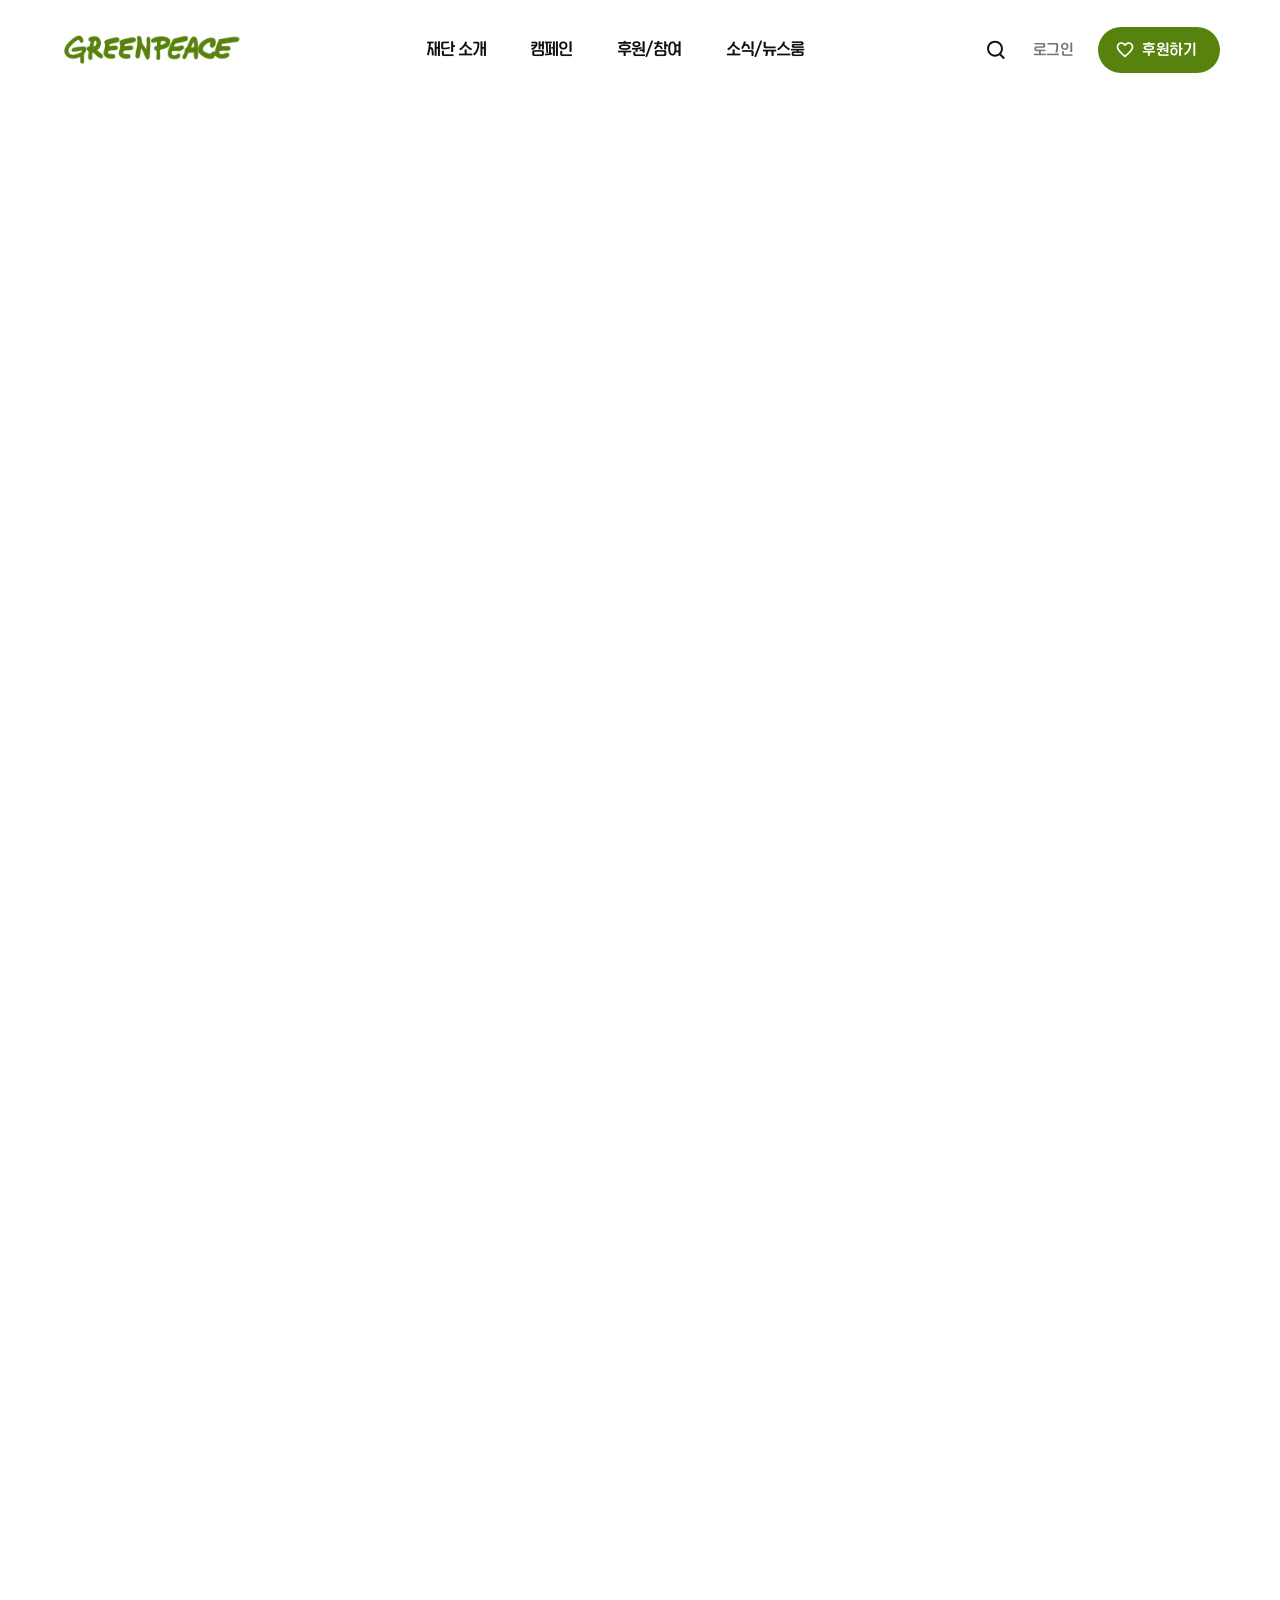
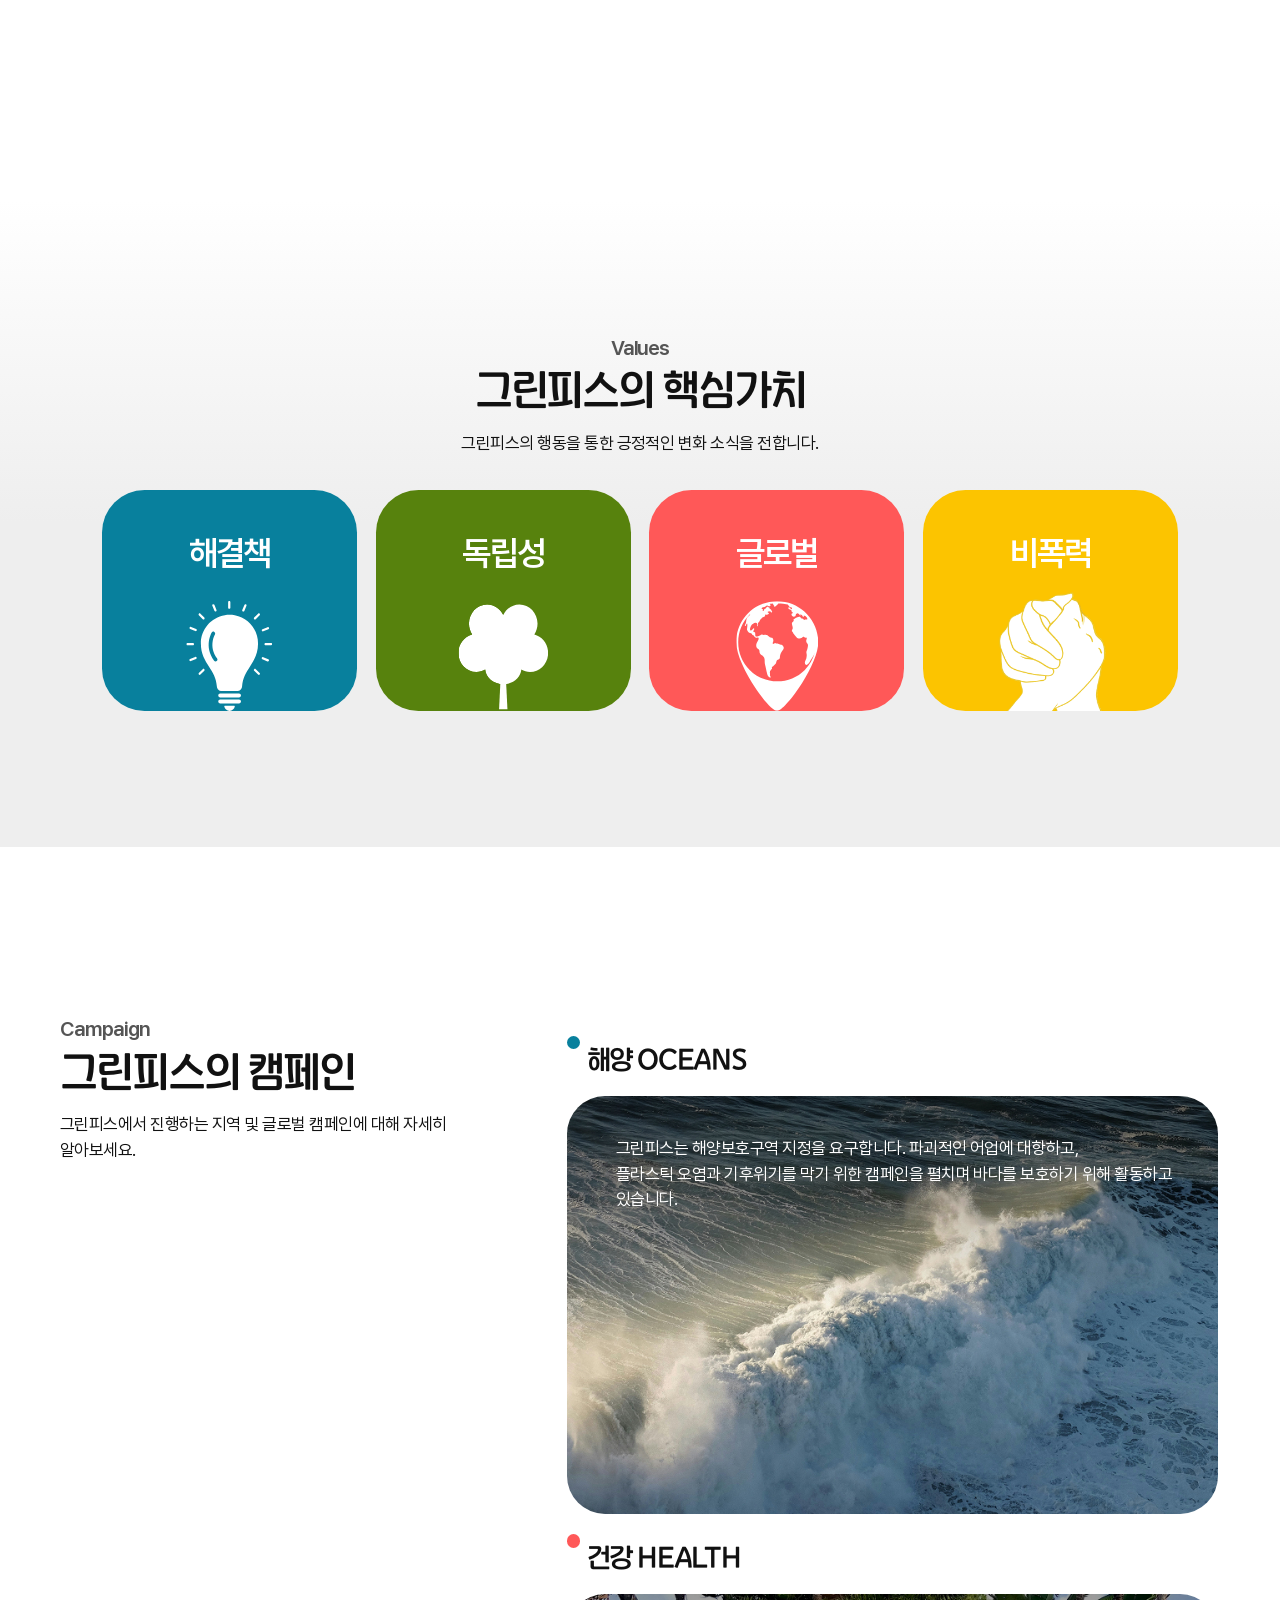
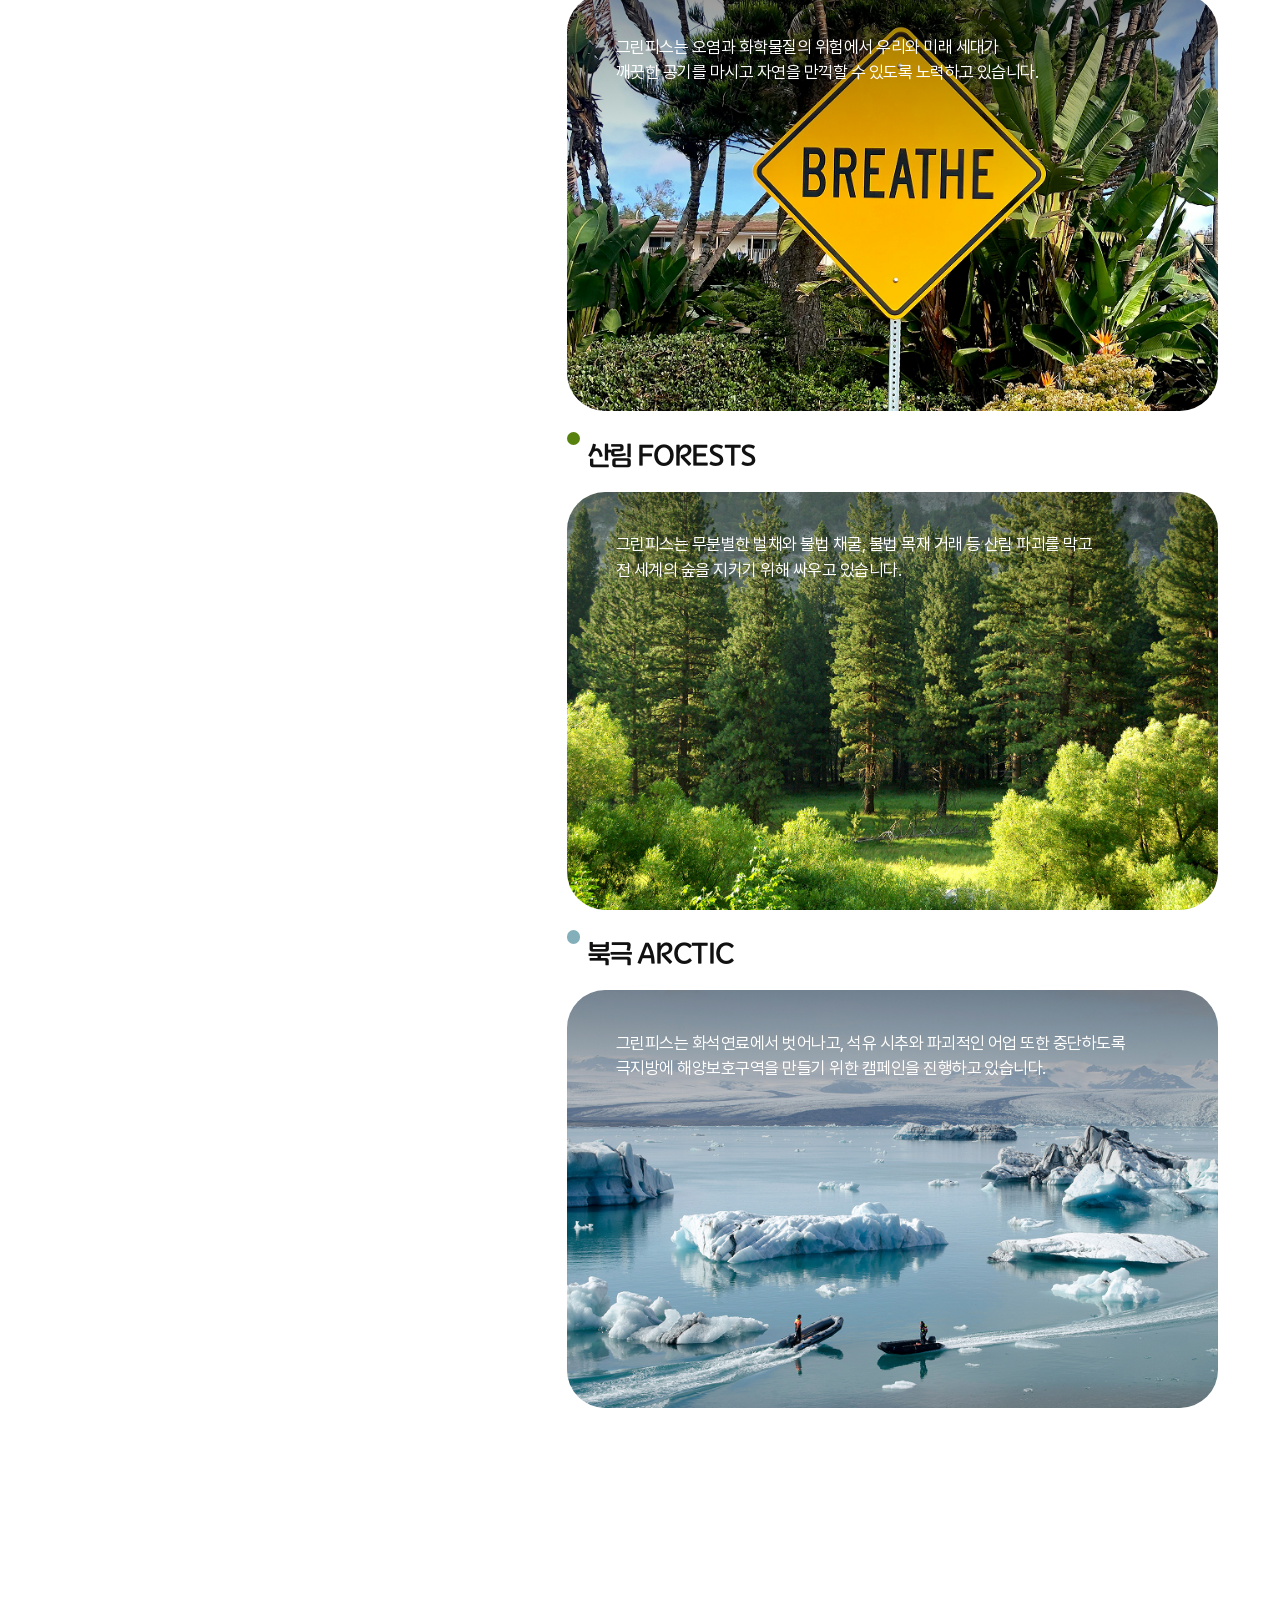
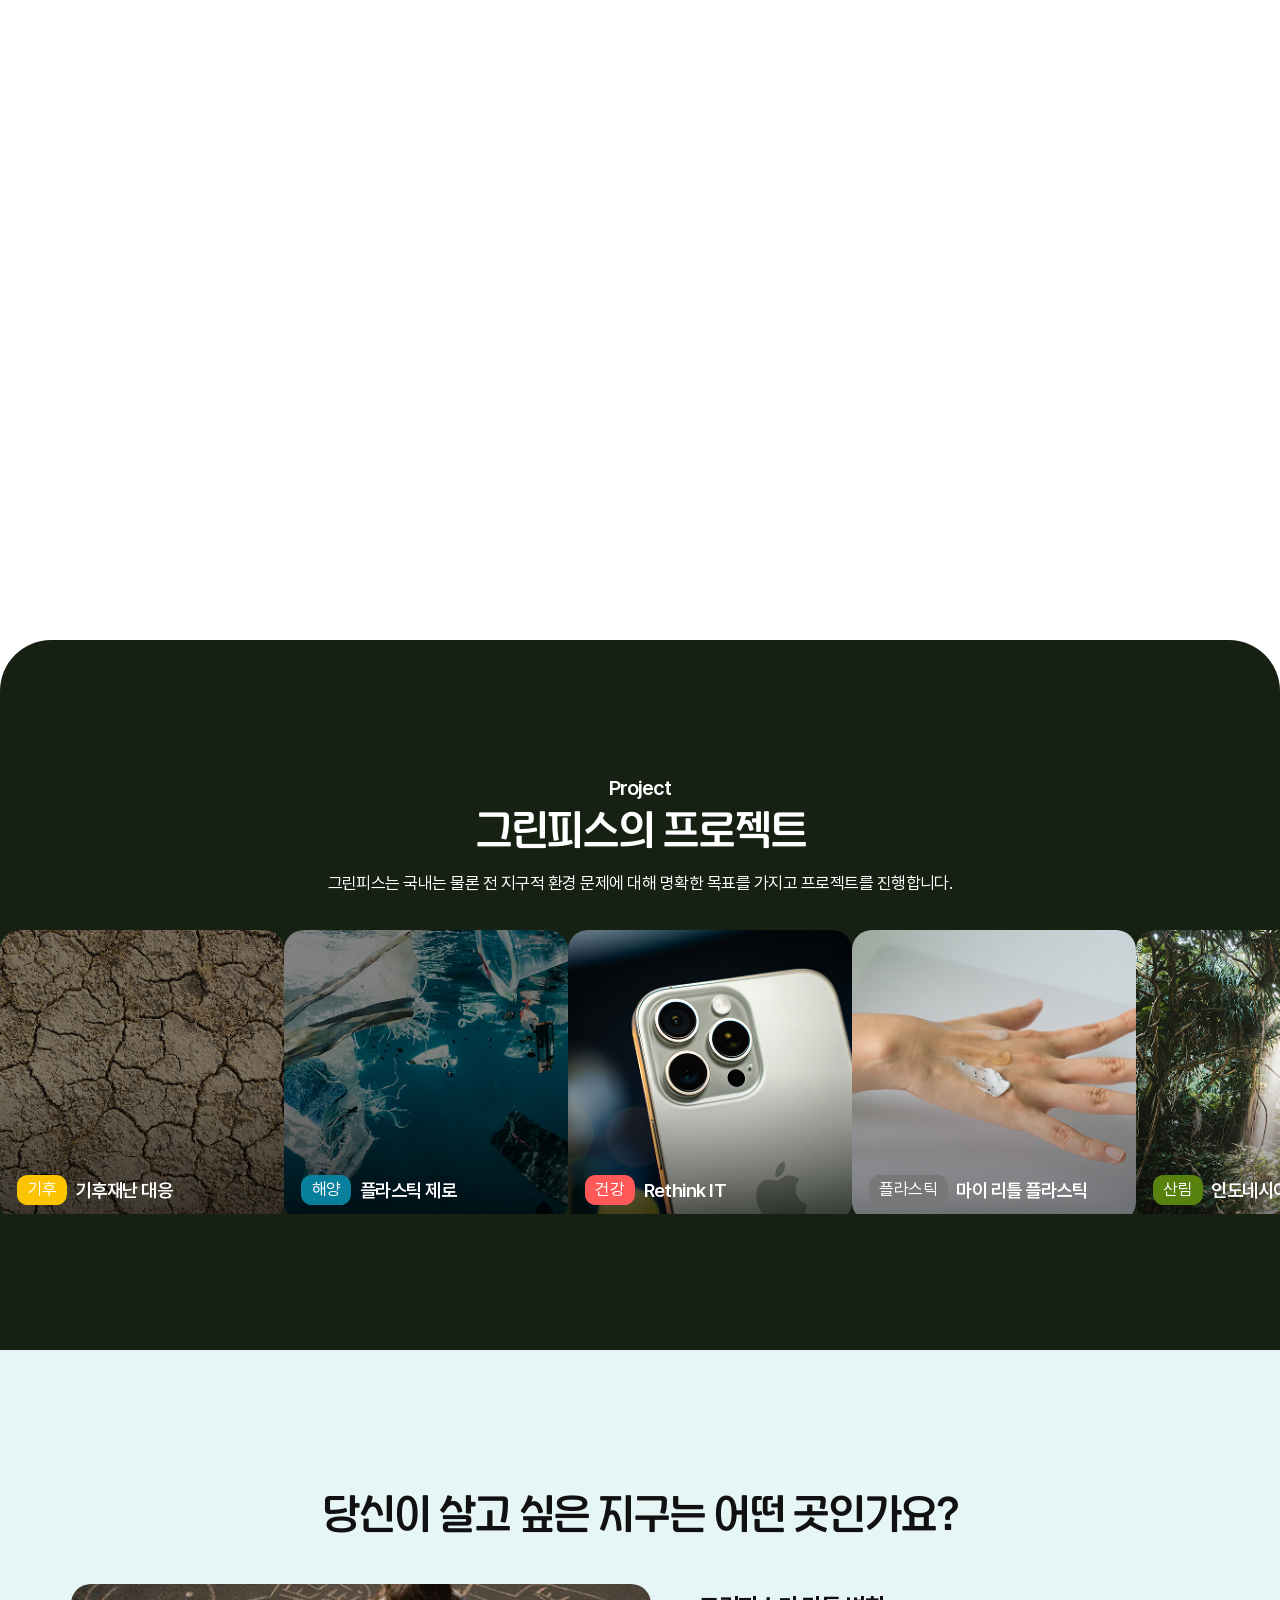
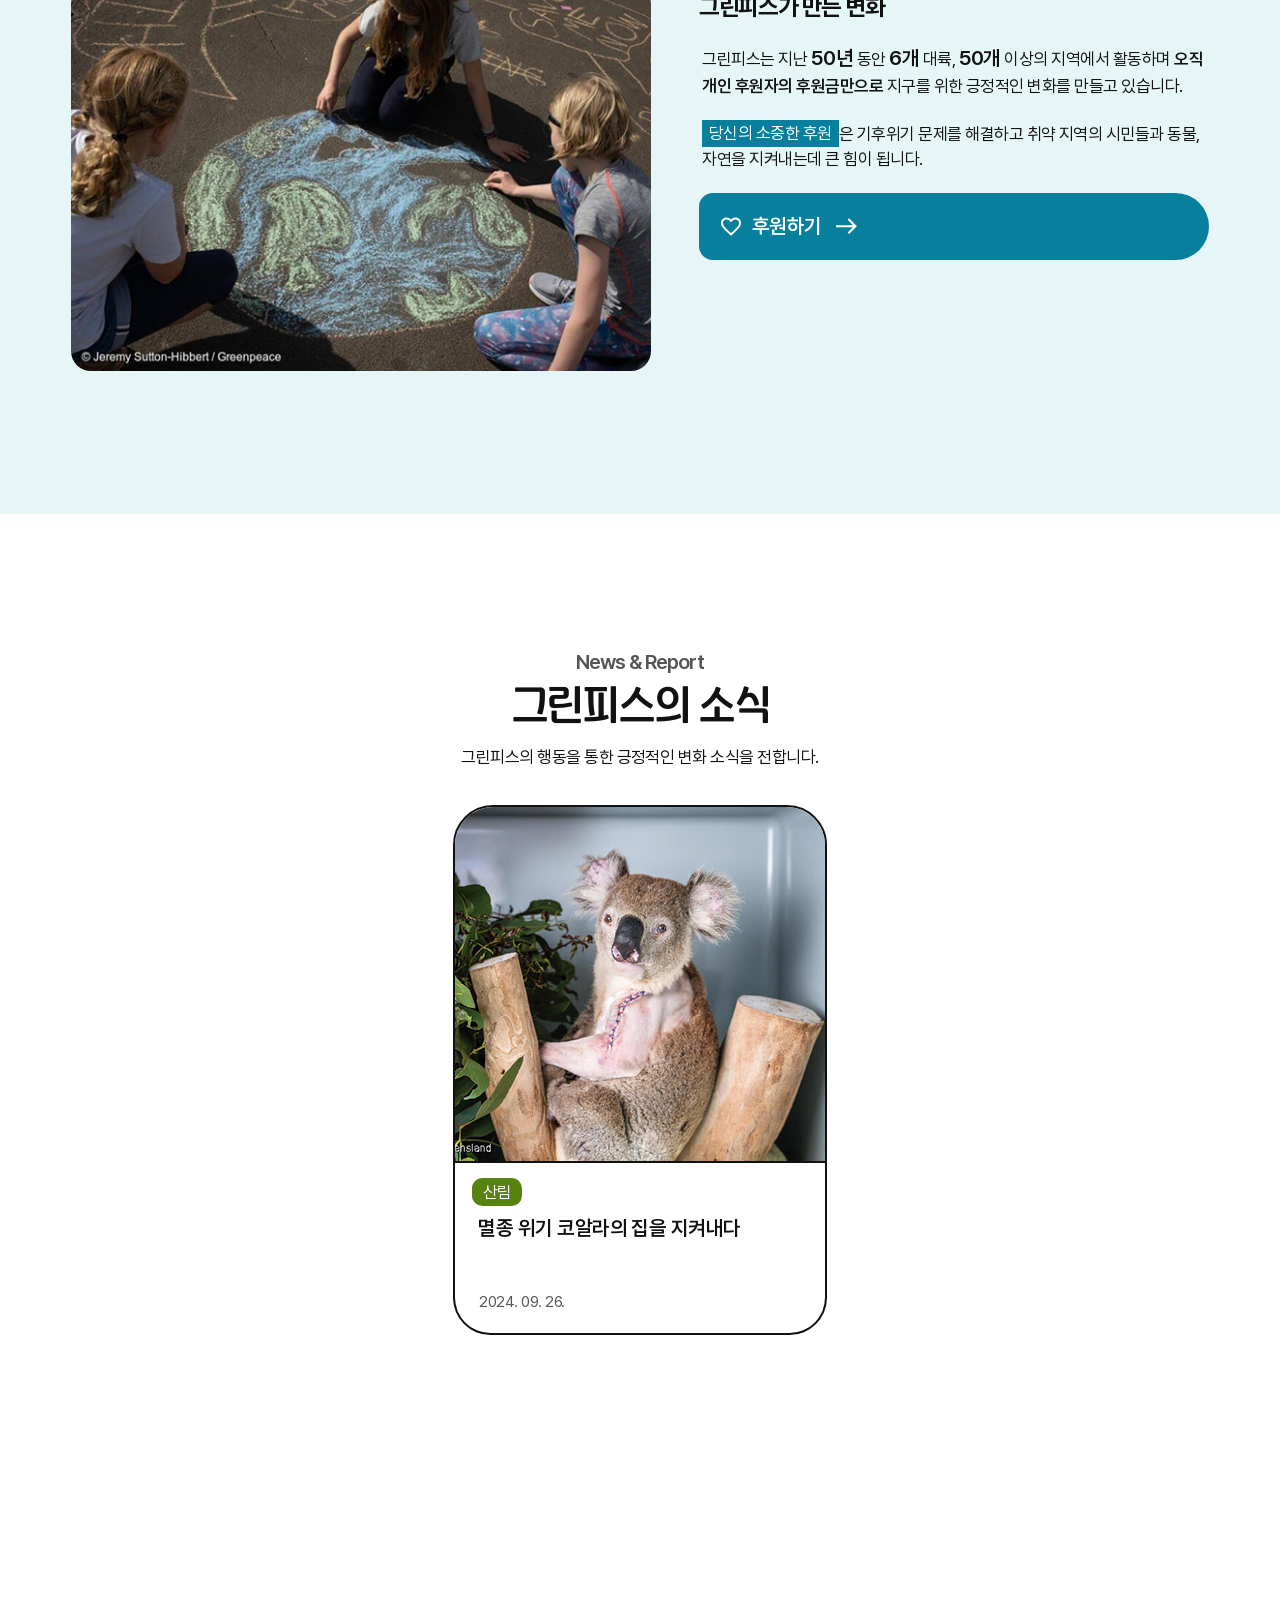
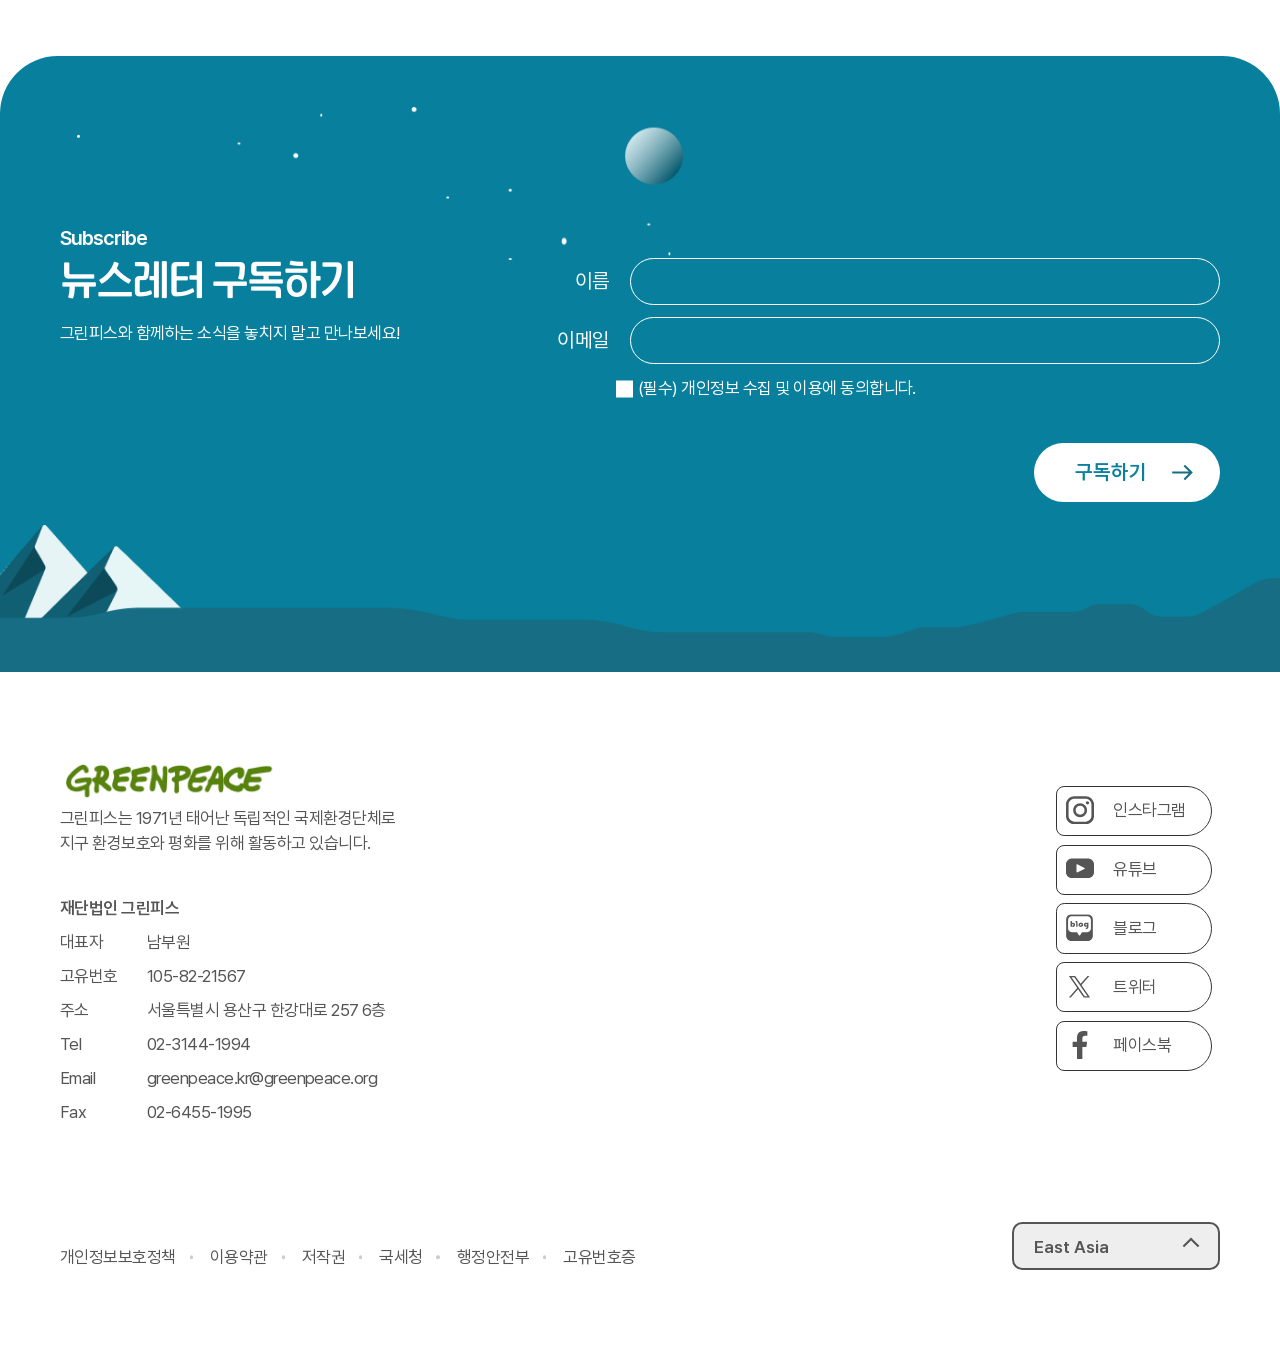
==== commit 5bc50647: "어셈블 코딩중" ====
--- a/greenpeace/index.html
+++ b/greenpeace/index.html
@@ -16,12 +16,11 @@
 
     <link rel="shortcut icon" type="image/x-icoon" href="favicon.svg">
     <title>GREENPEACE</title>
-</head>
+</head> 
 <body>
     <div class="skipnav">
         <a class="cnt" href="#skip_content">본문 바로가기</a> <!--내부링크-->
         <a class="menu" href="#skip_nav">주메뉴 바로가기</a>
-
     </div>
     <div id="wrap">
         <header>
--- a/greenpeace/css/main.css
+++ b/greenpeace/css/main.css
@@ -1,8 +1,4 @@
-/*
- * main.css
- * 메인페이지에만 적용되는 스타일 입력,
- * 다른 css import 
- */
+/*그린피스 main.css*/
  @import url(default.css);
  @import url(font.css);
  @import url(common.css);
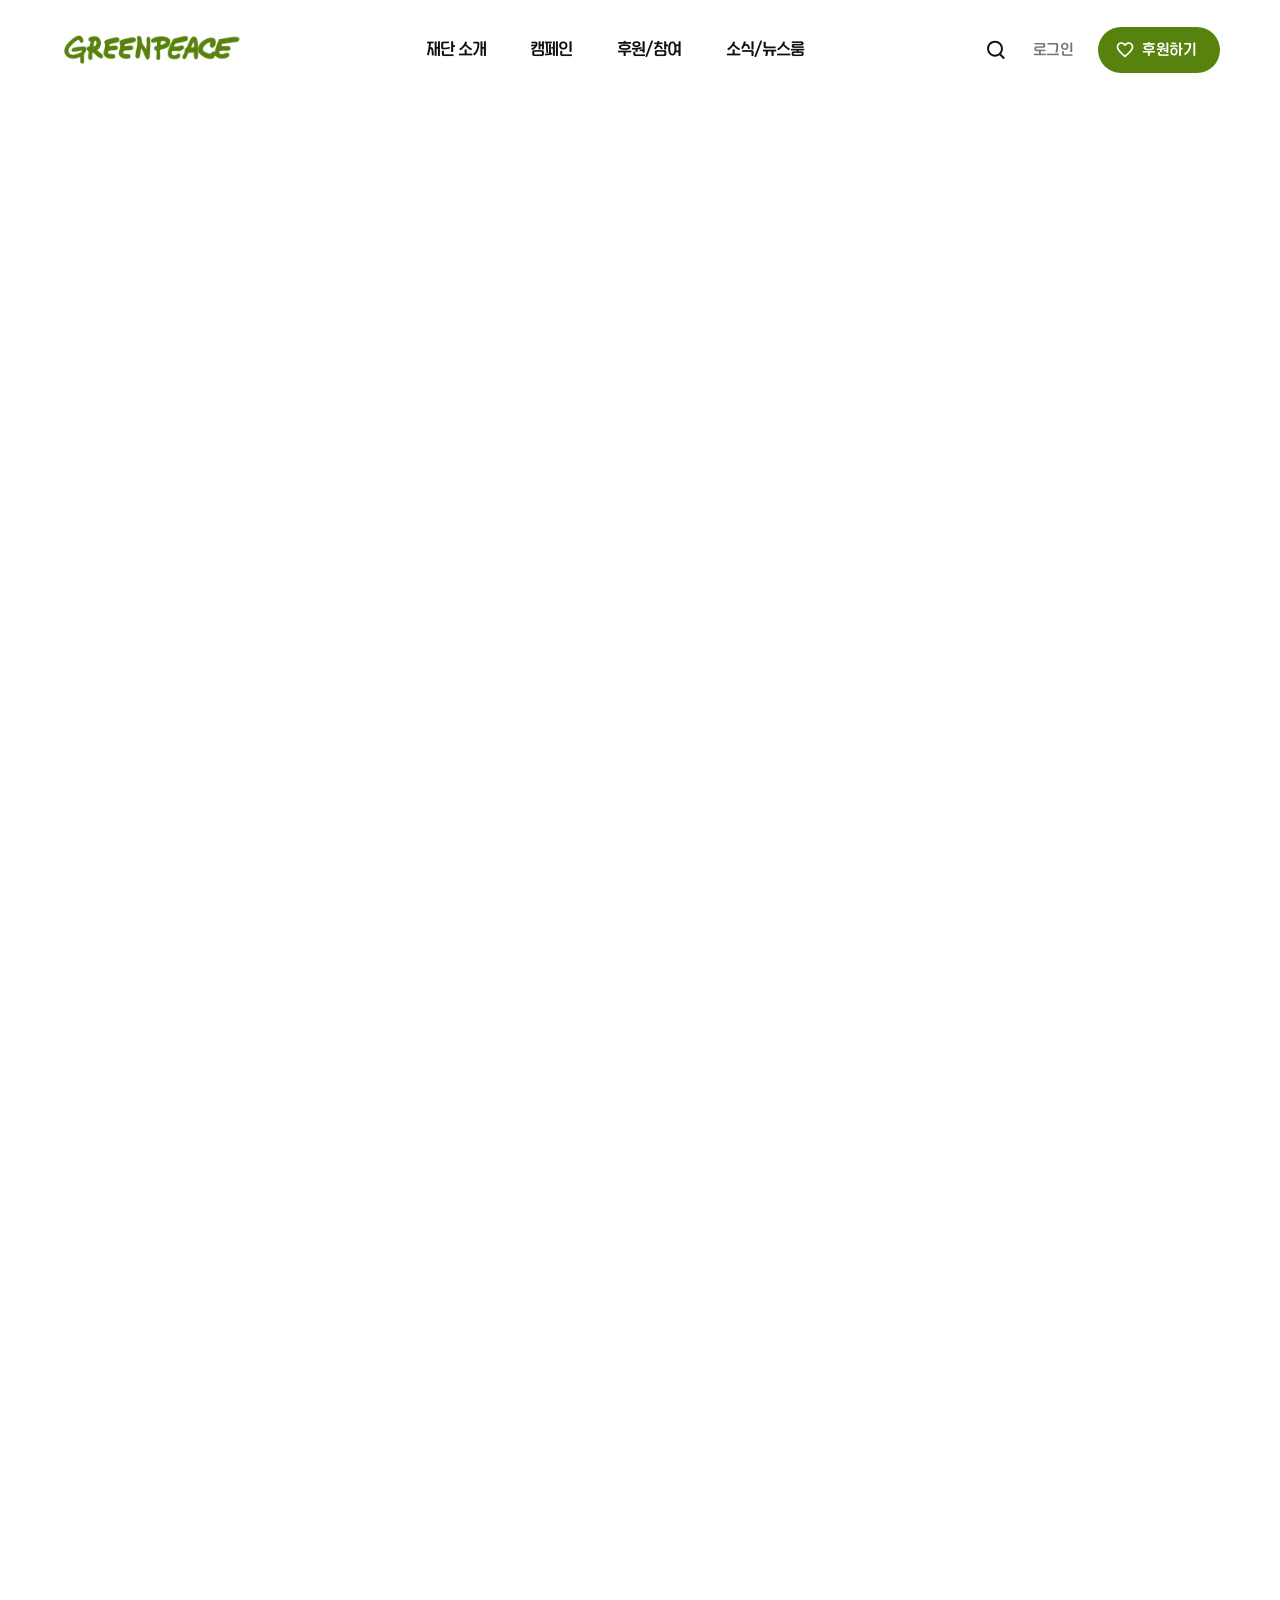
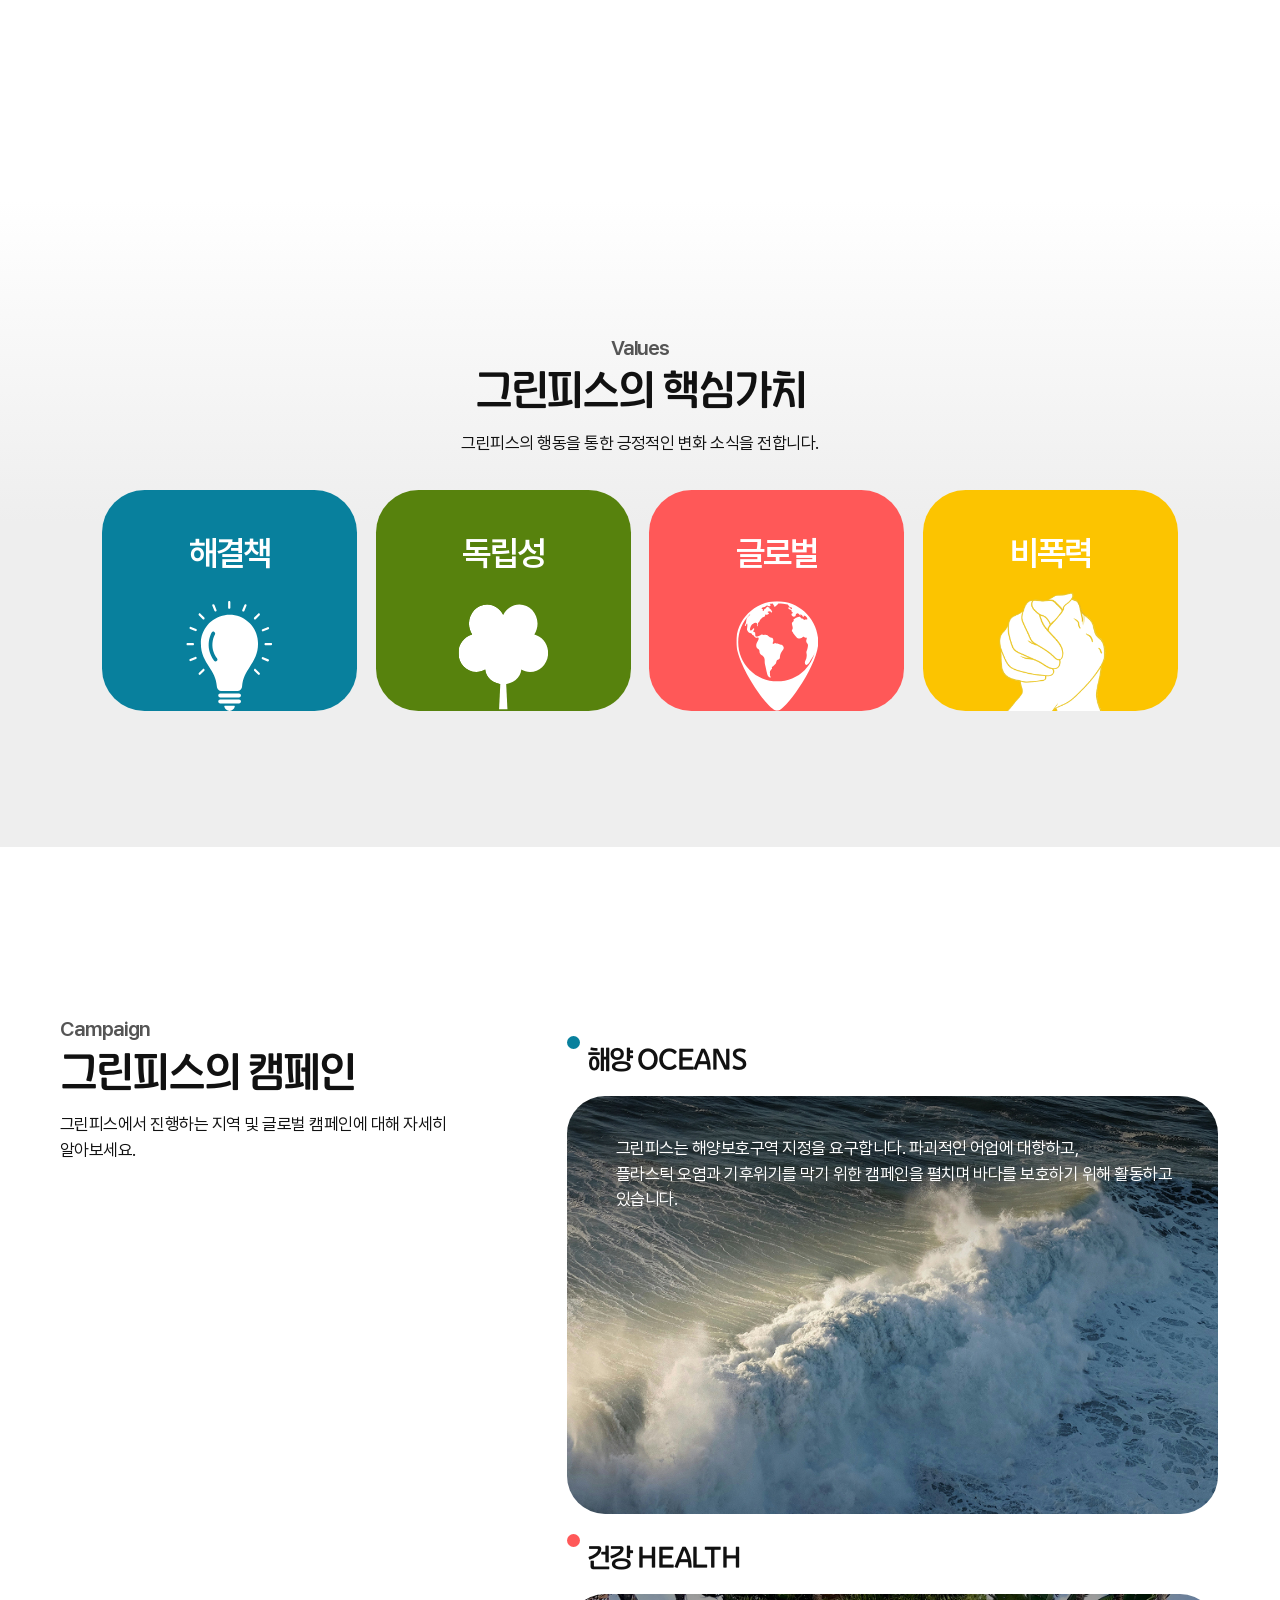
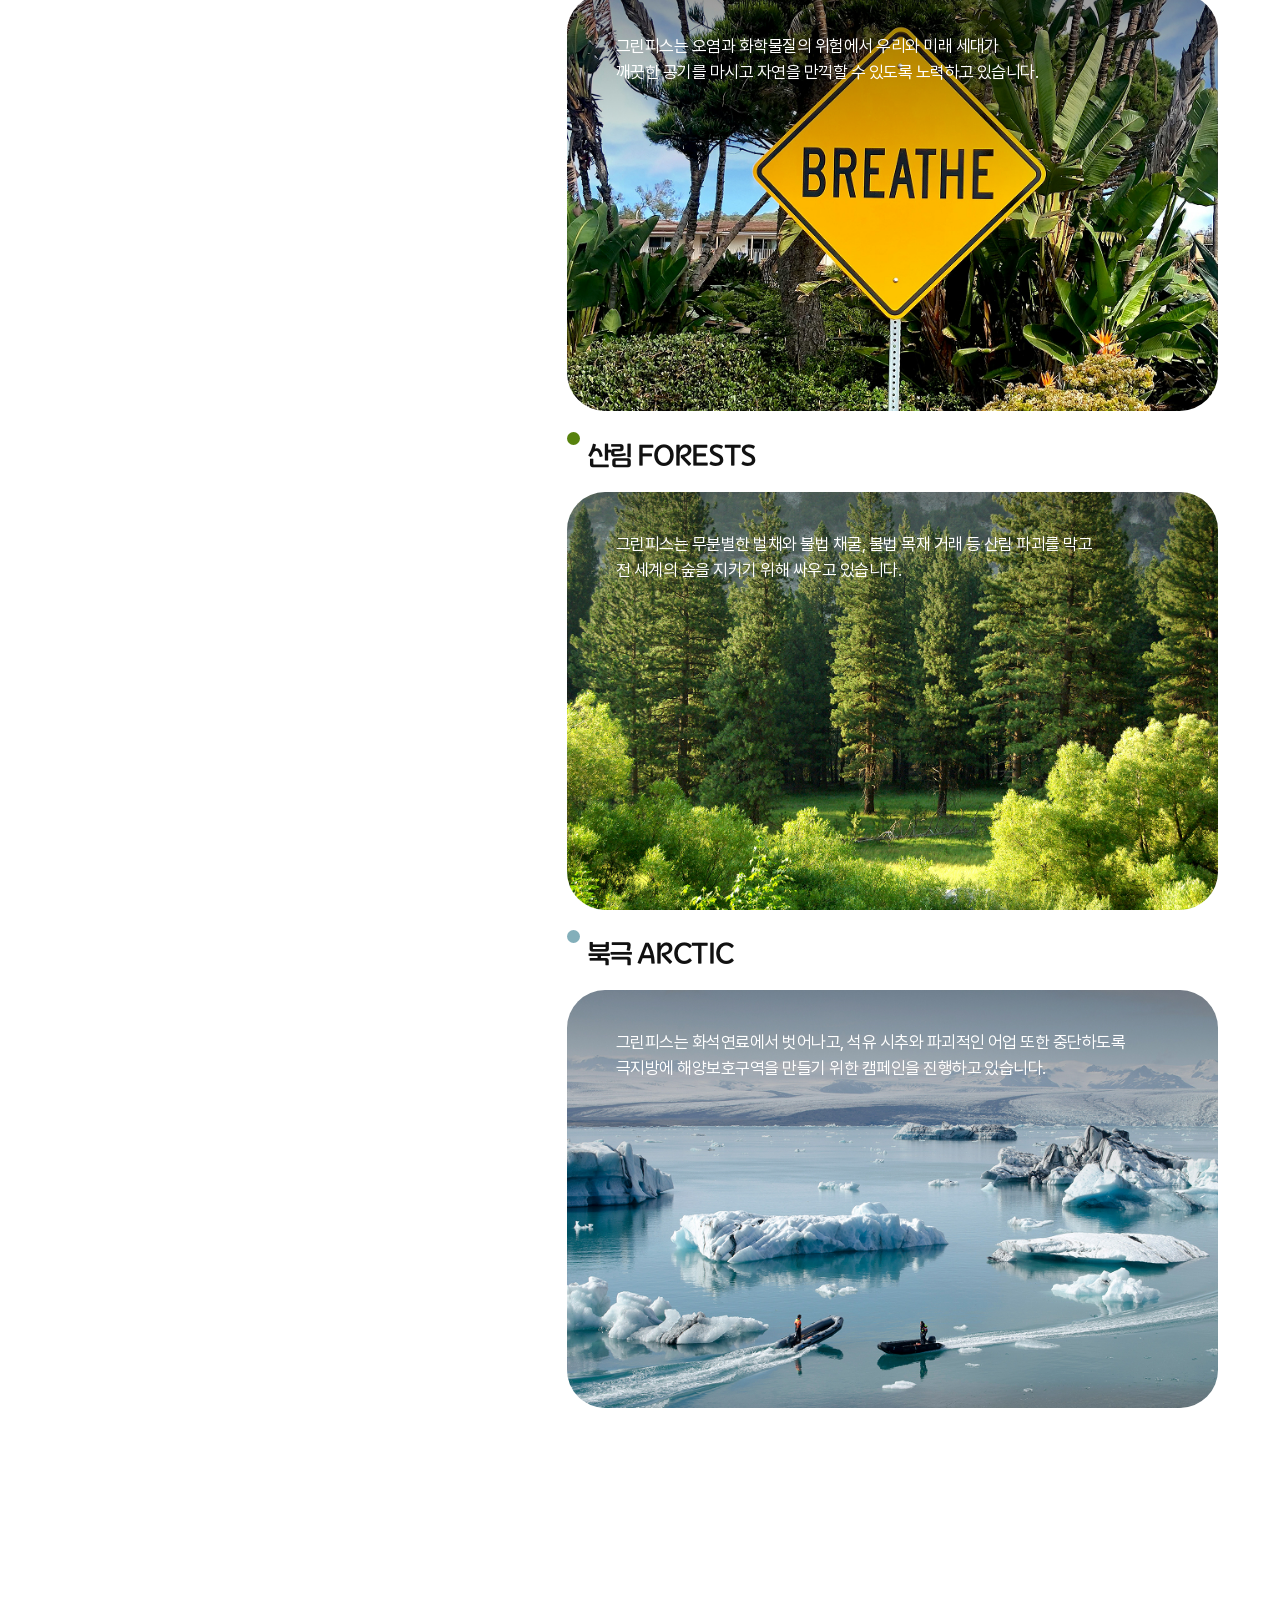
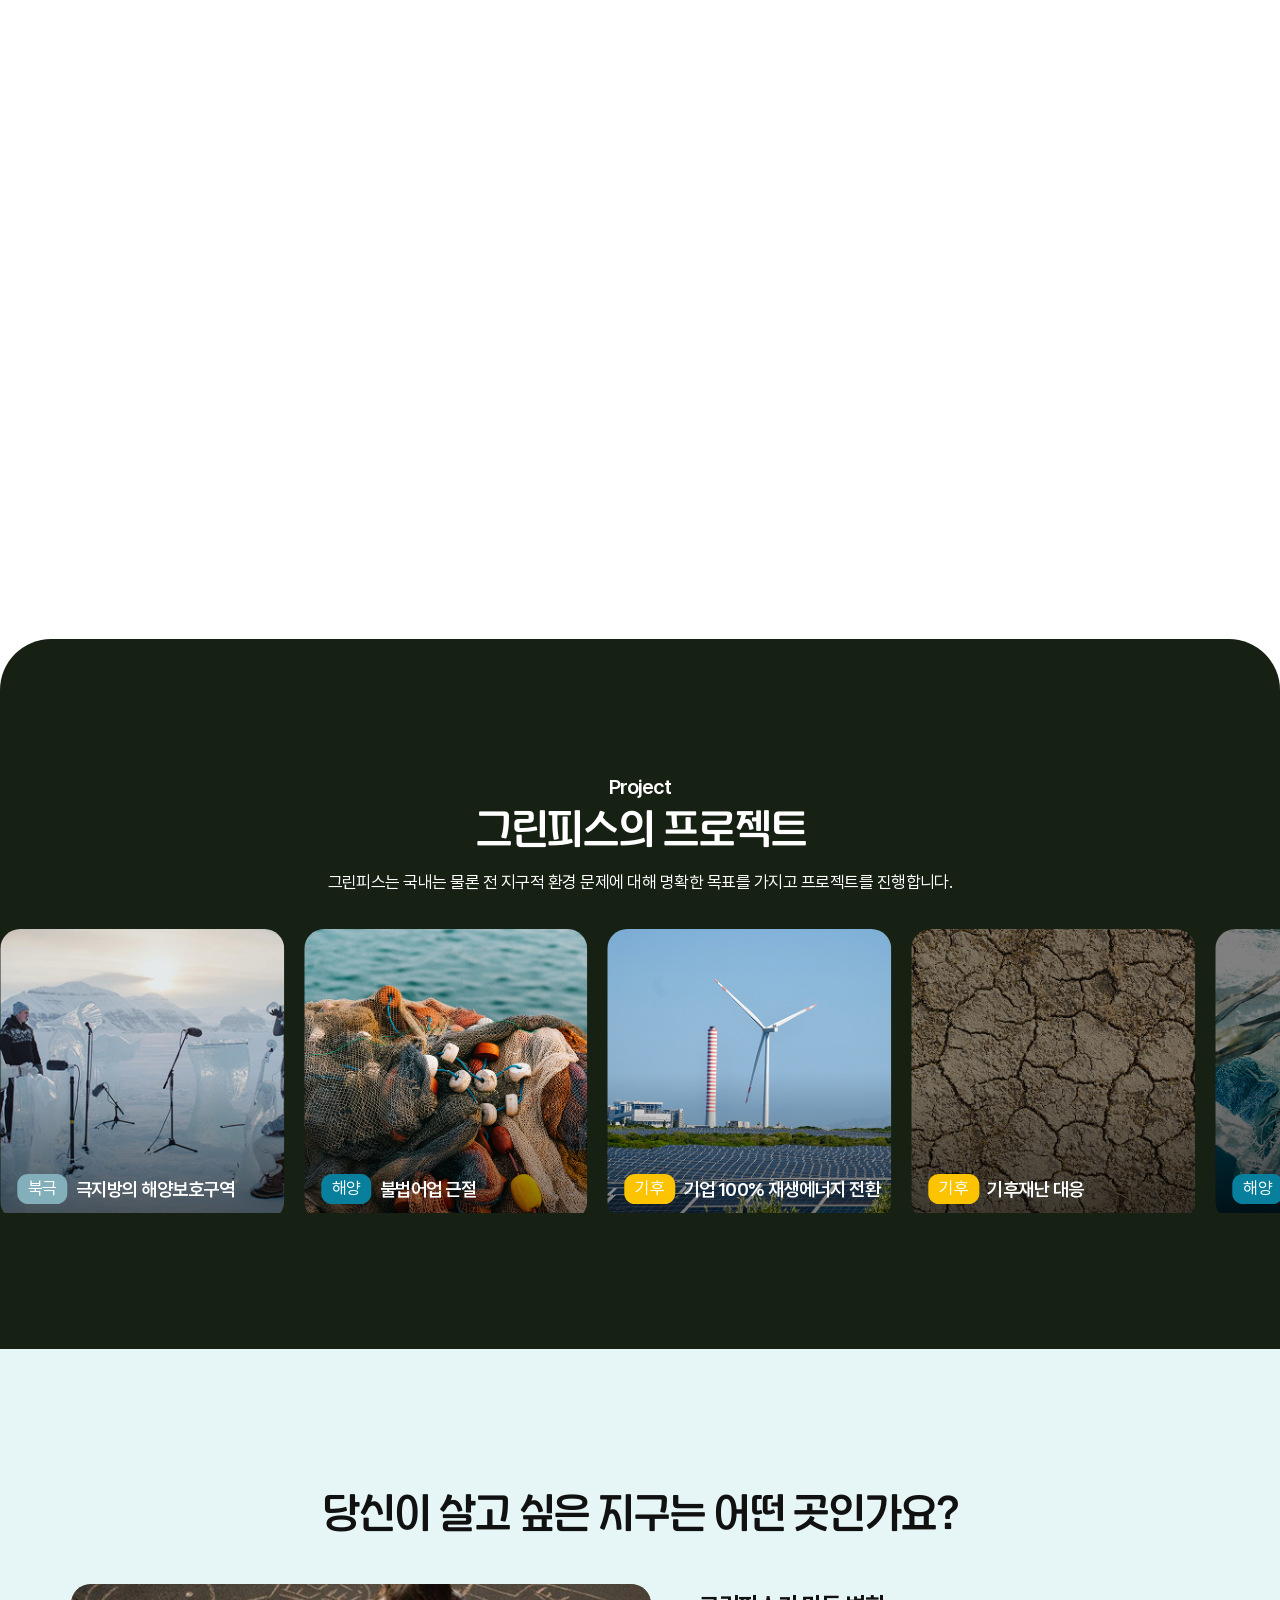
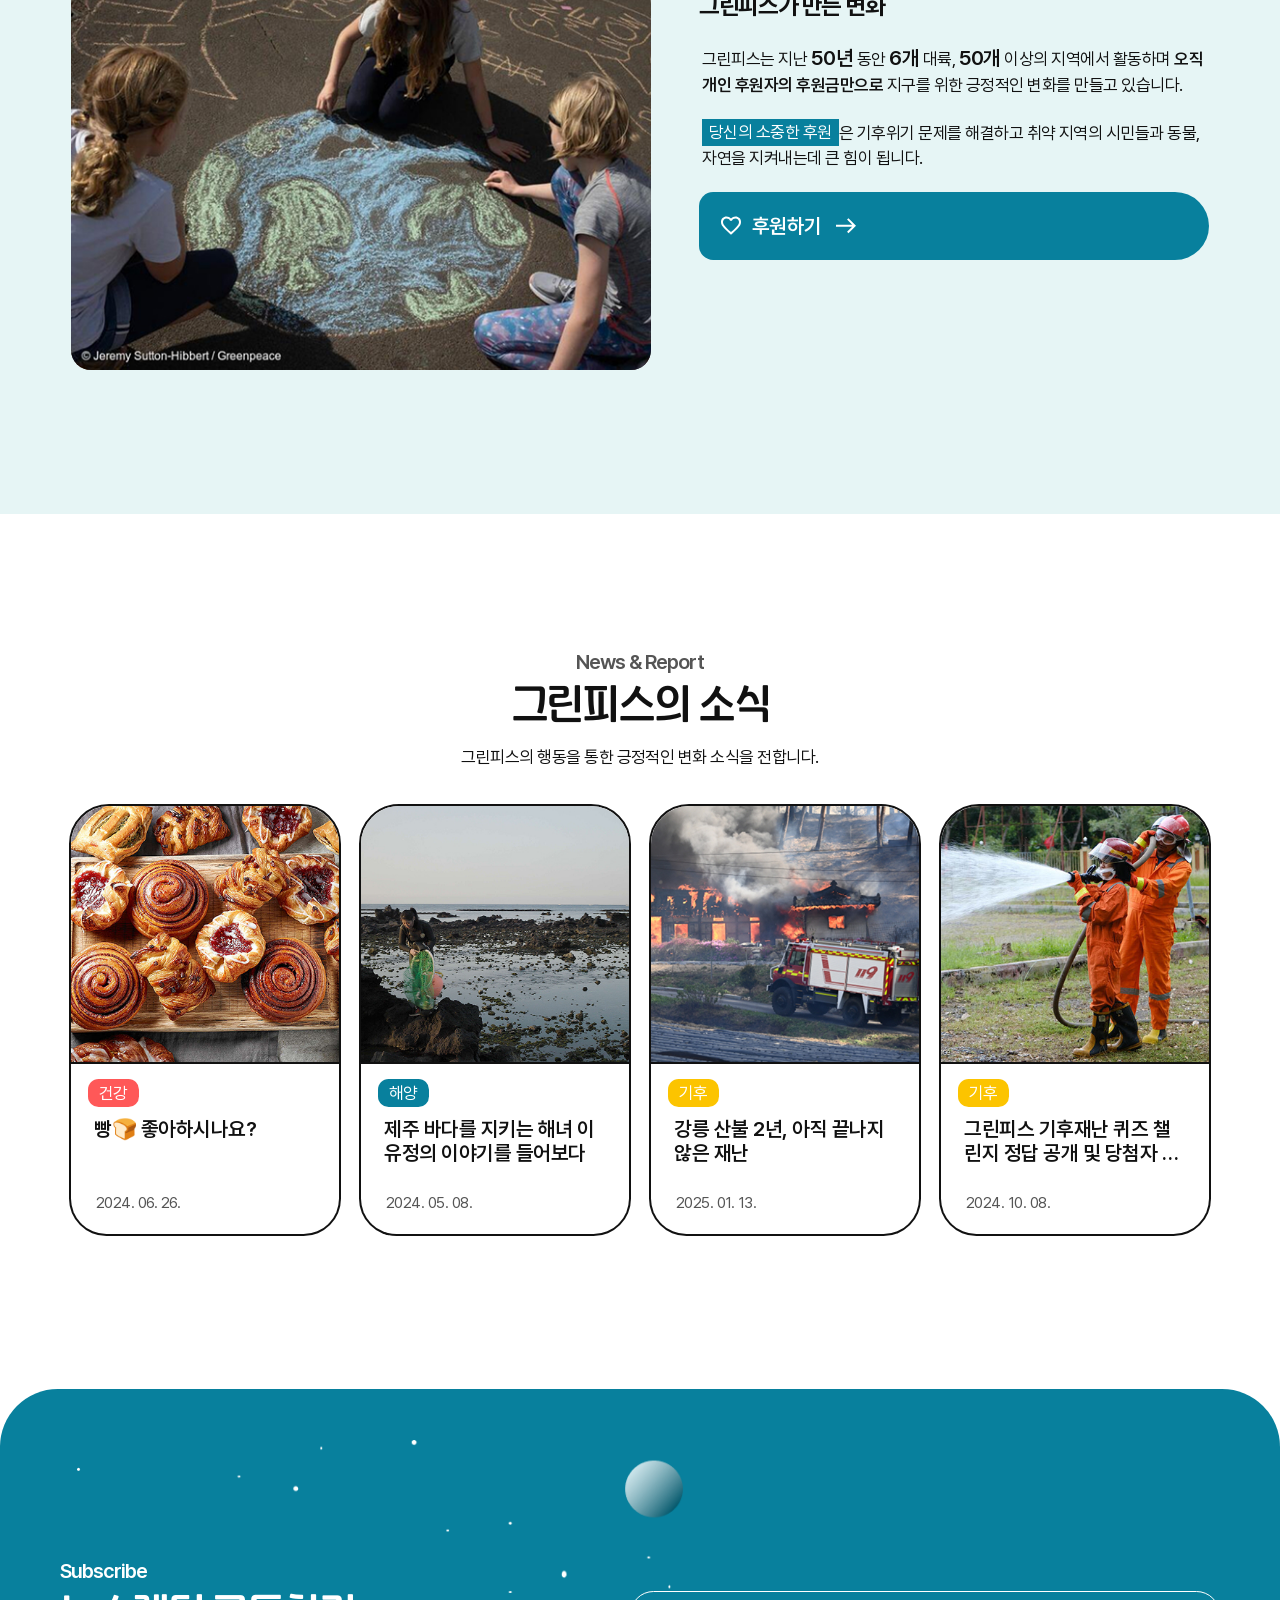
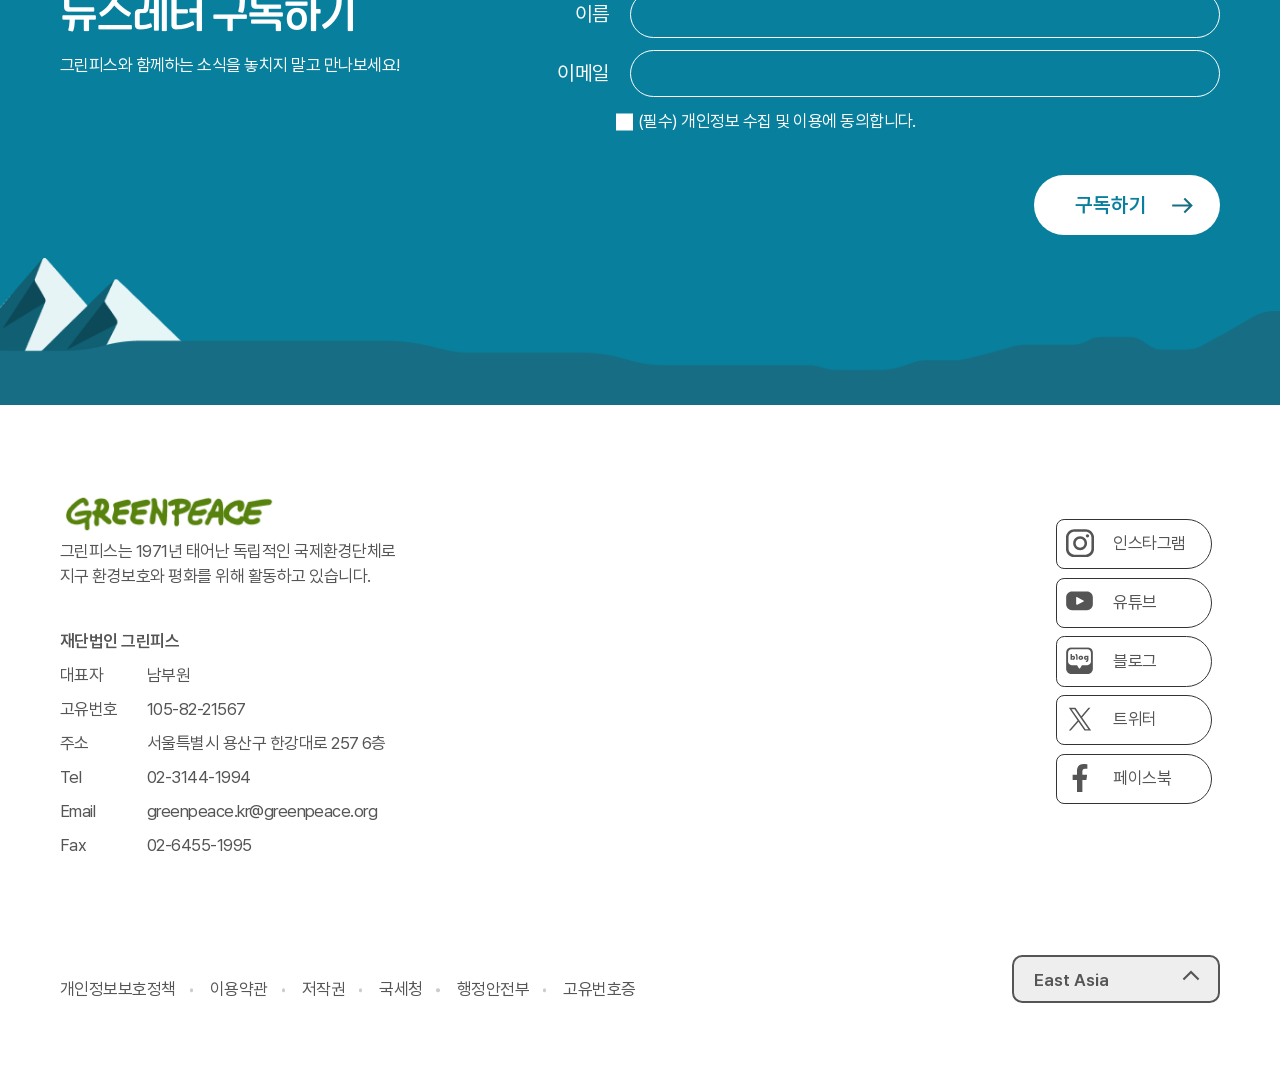
==== commit 20fd0f88: "포폴 코딩 끗(1)" ====
--- a/greenpeace/index.html
+++ b/greenpeace/index.html
@@ -38,6 +38,7 @@
                         <li class="open">
                             <a href="#n"><span>재단 소개</span></a>
                             <ul class="depth2">
+                                <h4>재단 소개</h4>
                                 <li><a href="#n"><span>개요</span></a></li>
                                 <li><a href="#n"><span>미션</span></a></li>
                                 <li><a href="#n"><span>행동방식</span></a></li>
@@ -53,6 +54,7 @@
                         <li>
                             <a href="#n"><span>캠페인</span></a>
                             <ul class="depth2">
+                                <h4>캠페인</h4>
                                 <li><a href="#n"><span>해양</span></a></li>
                                 <li><a href="#n"><span>건강</span></a></li>
                                 <li><a href="#n"><span>기후</span></a></li>
@@ -64,6 +66,7 @@
                         <li class="has3">
                             <a href="#n"><span>후원/참여</span></a>
                             <ul class="depth2">
+                                <h4>후원/참여</h4>
                                 <li>
                                     <a href="#n"><span>후원하기</span></a>
                                     <ul class="depth3">
@@ -91,6 +94,7 @@
                         <li>
                             <a href="#n"><span>소식/뉴스룸</span></a>
                             <ul class="depth2">
+                                <h4>소식/뉴스룸</h4>
                                 <li><a href="#n"><span>최근소식</span></a></li>
                                 <li><a href="#n"><span>뉴스룸</span></a></li>
                                 <li><a href="#n"><span>미디어 라이브러리</span></a></li>
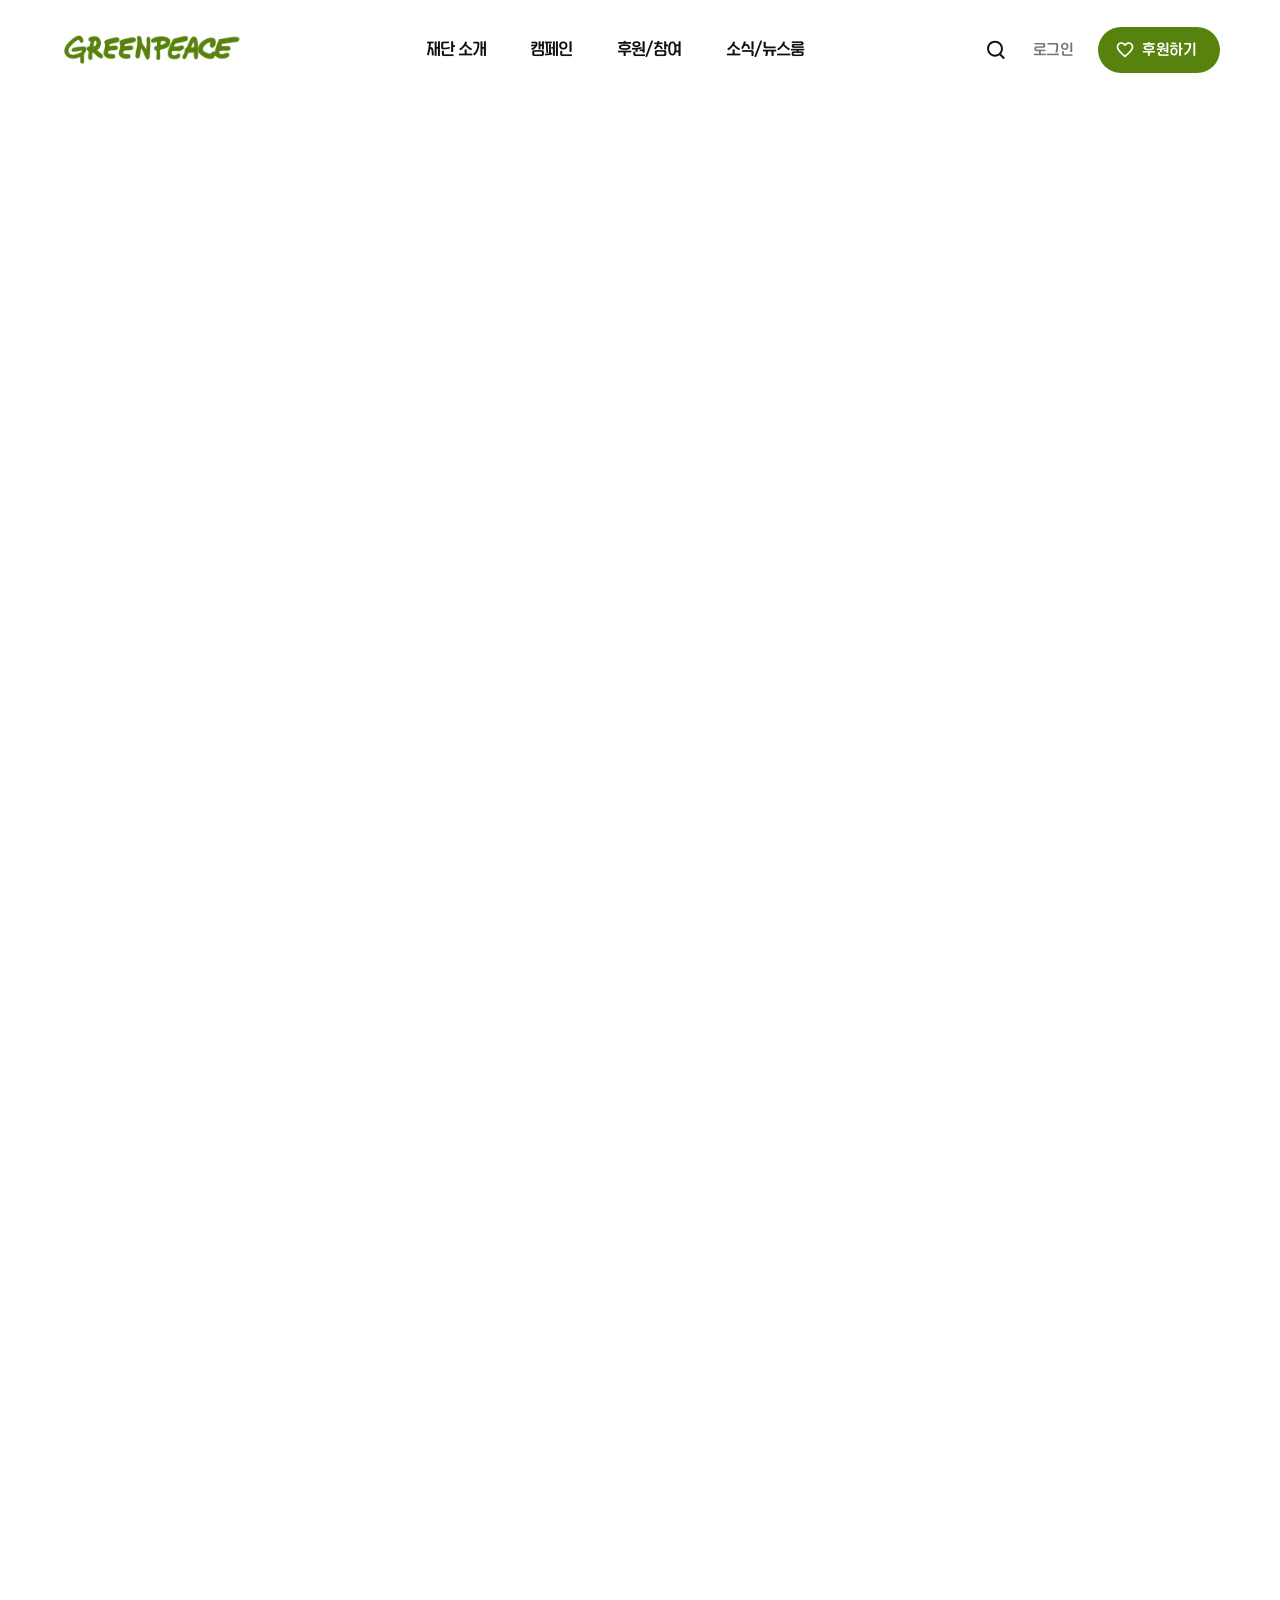
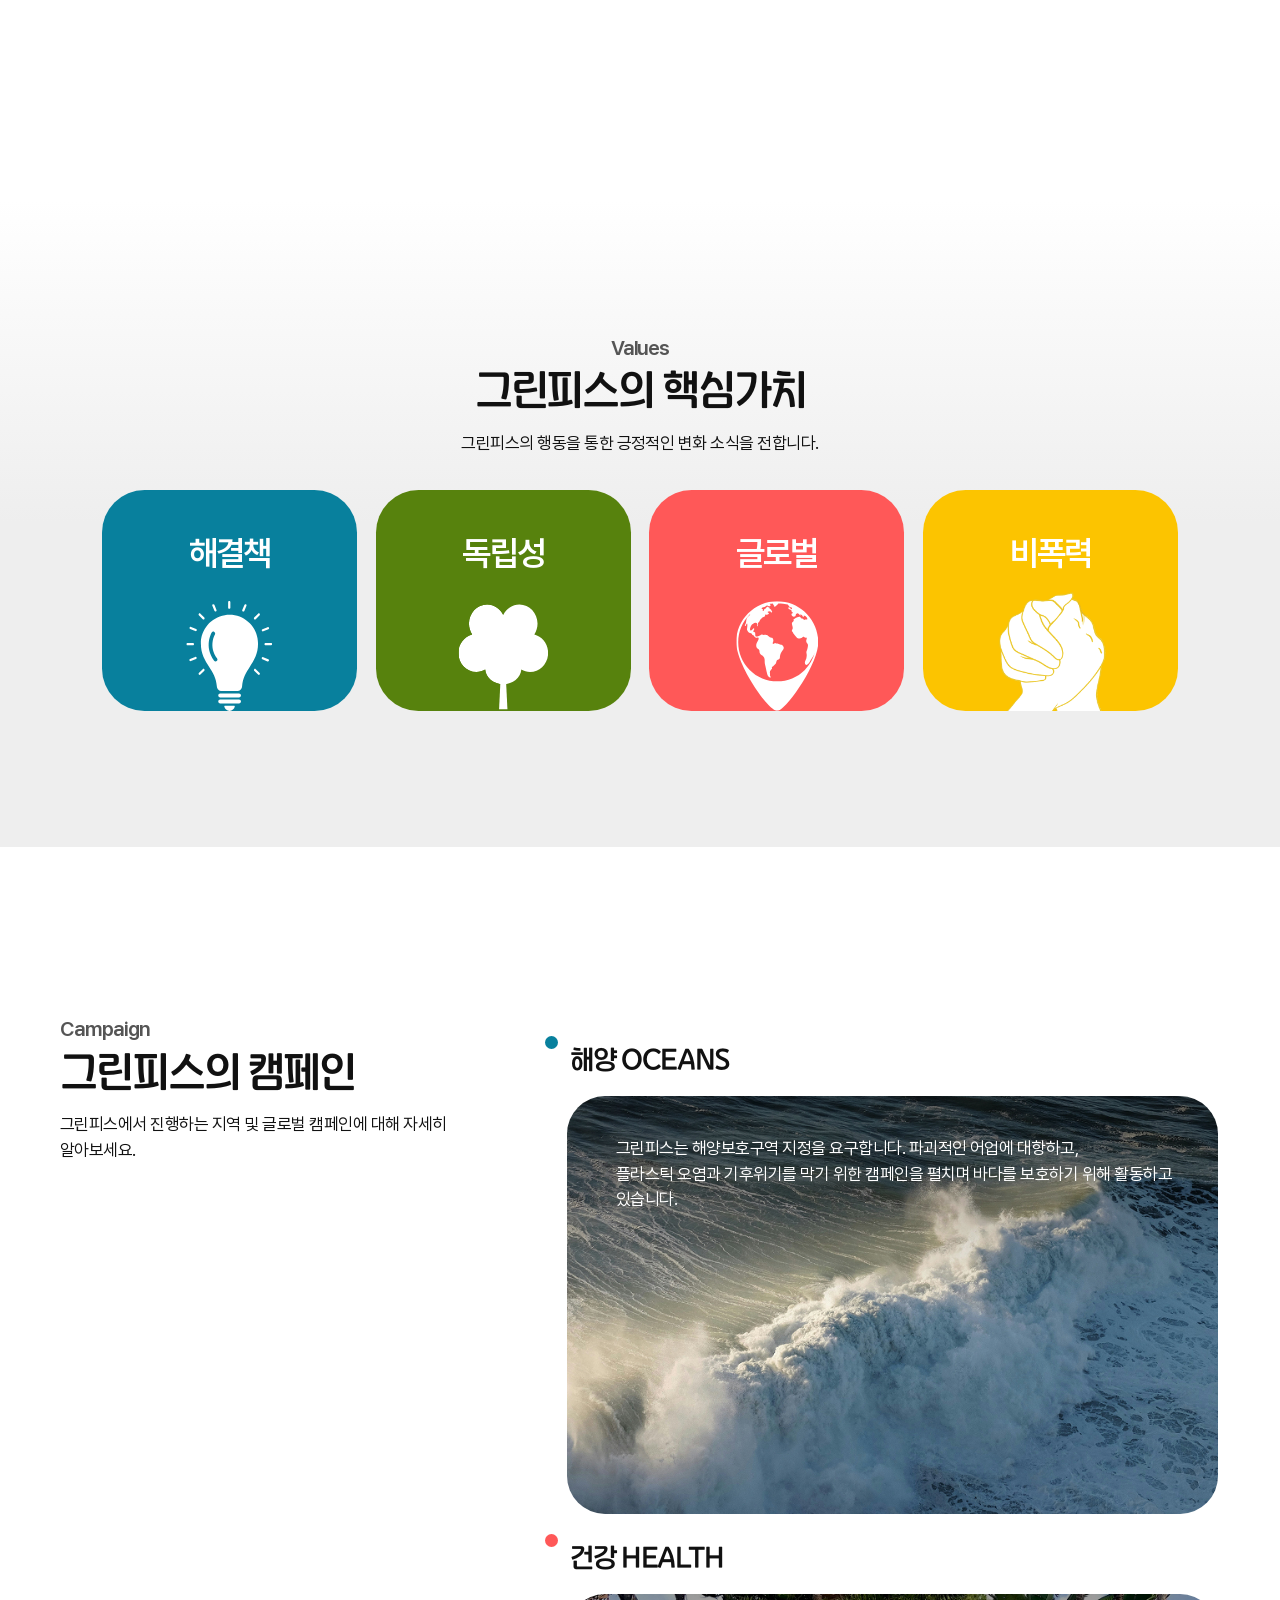
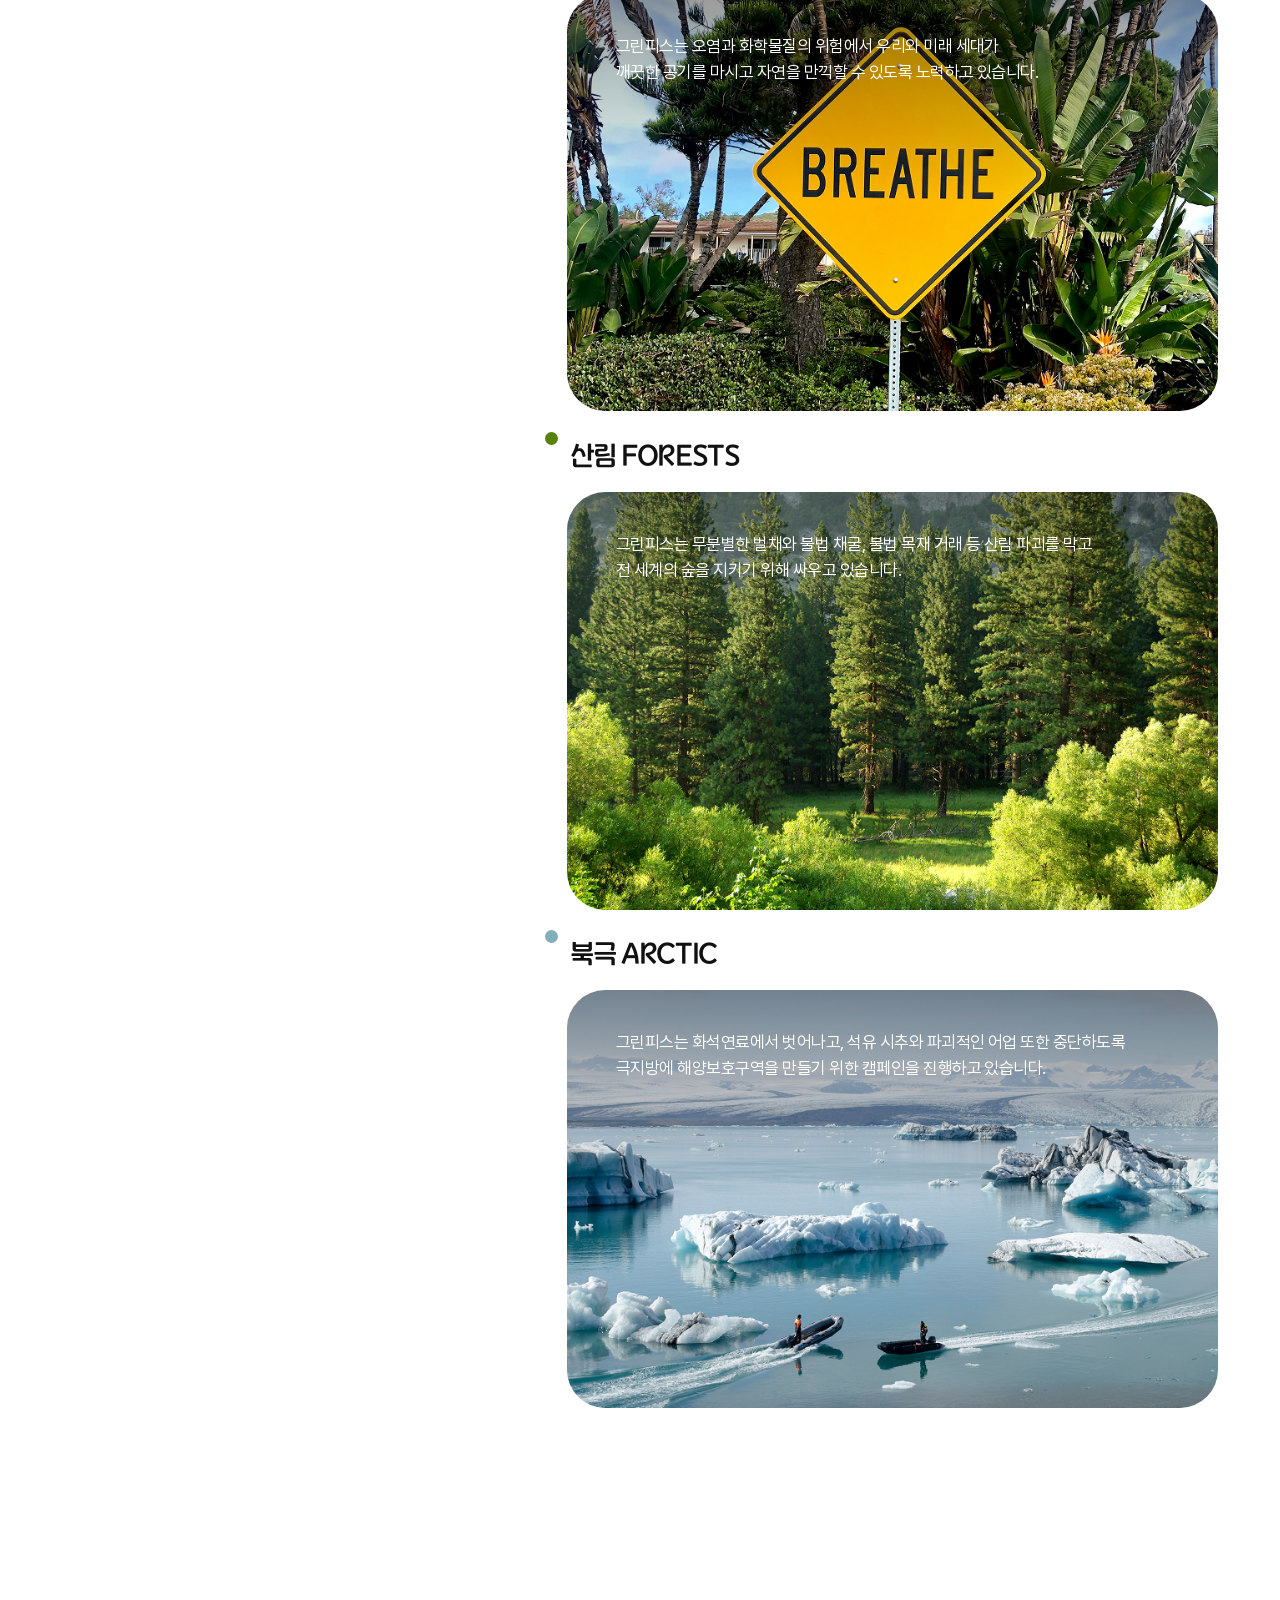
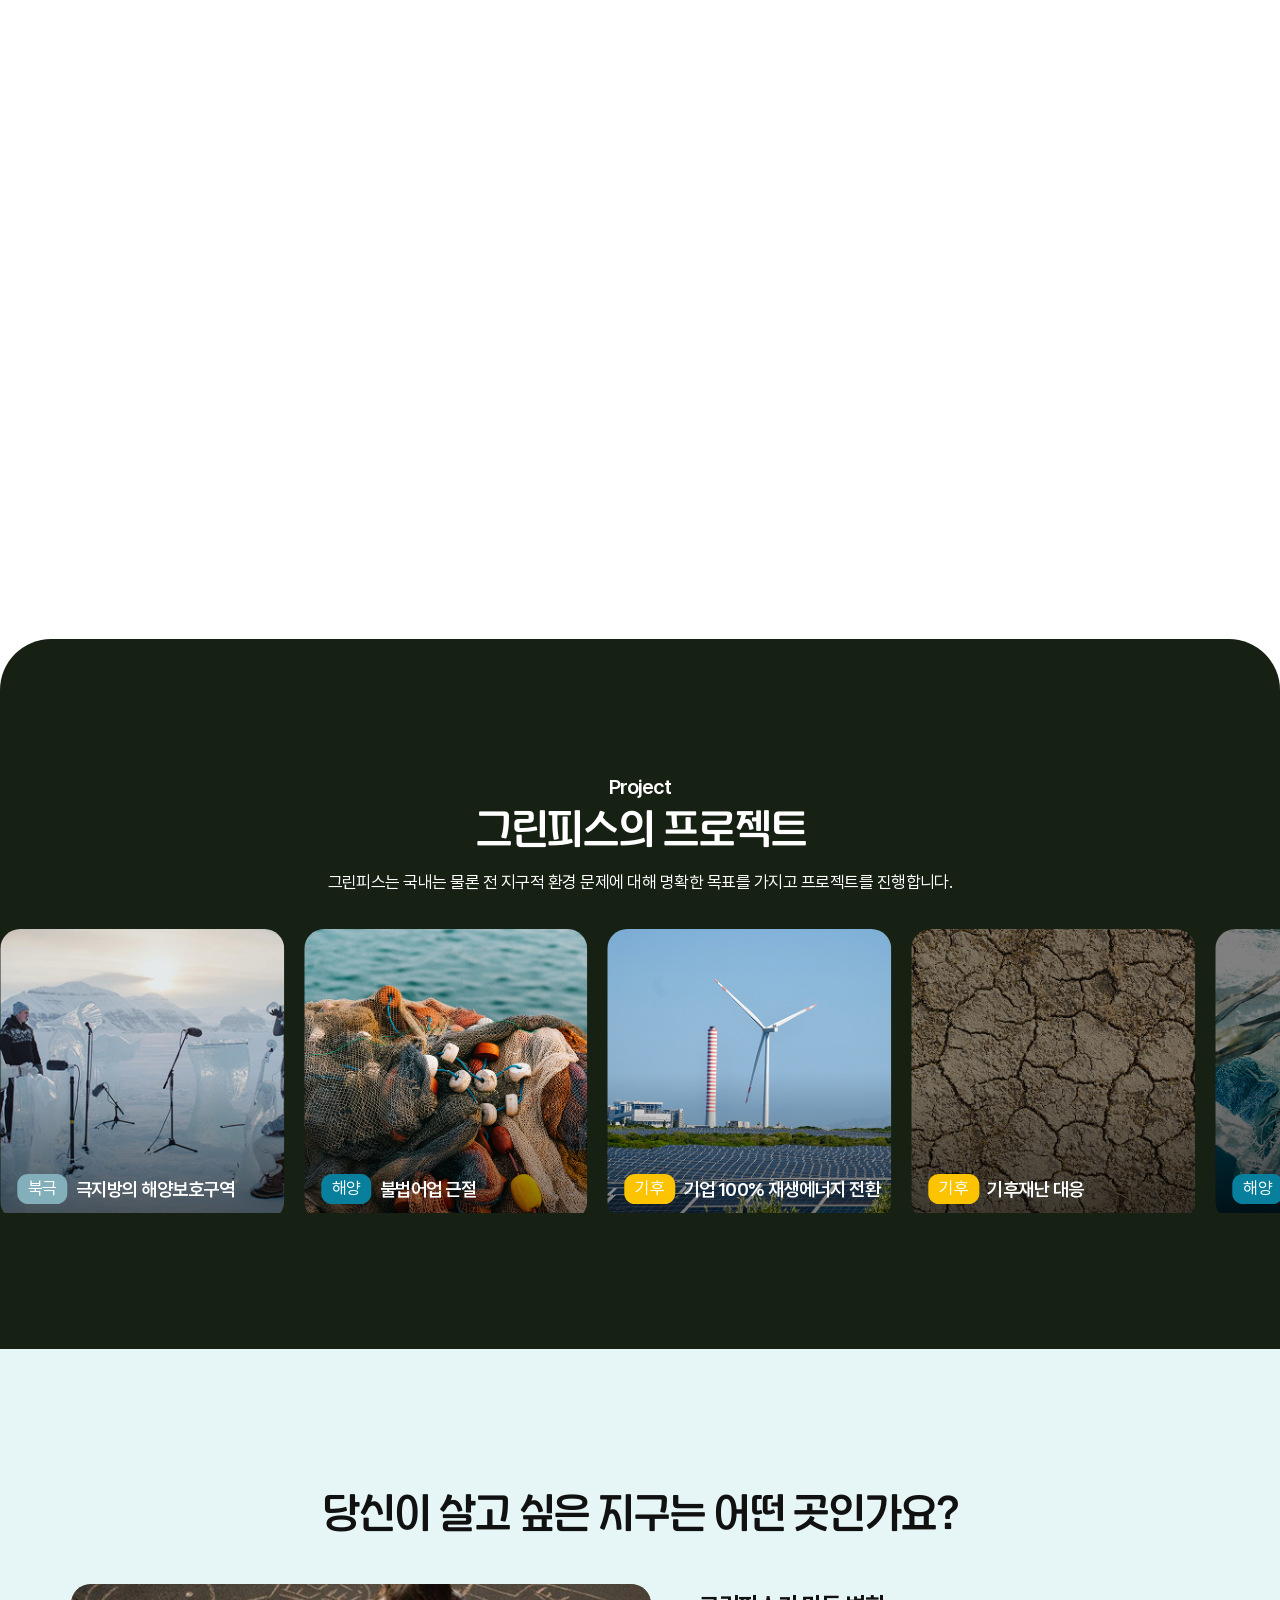
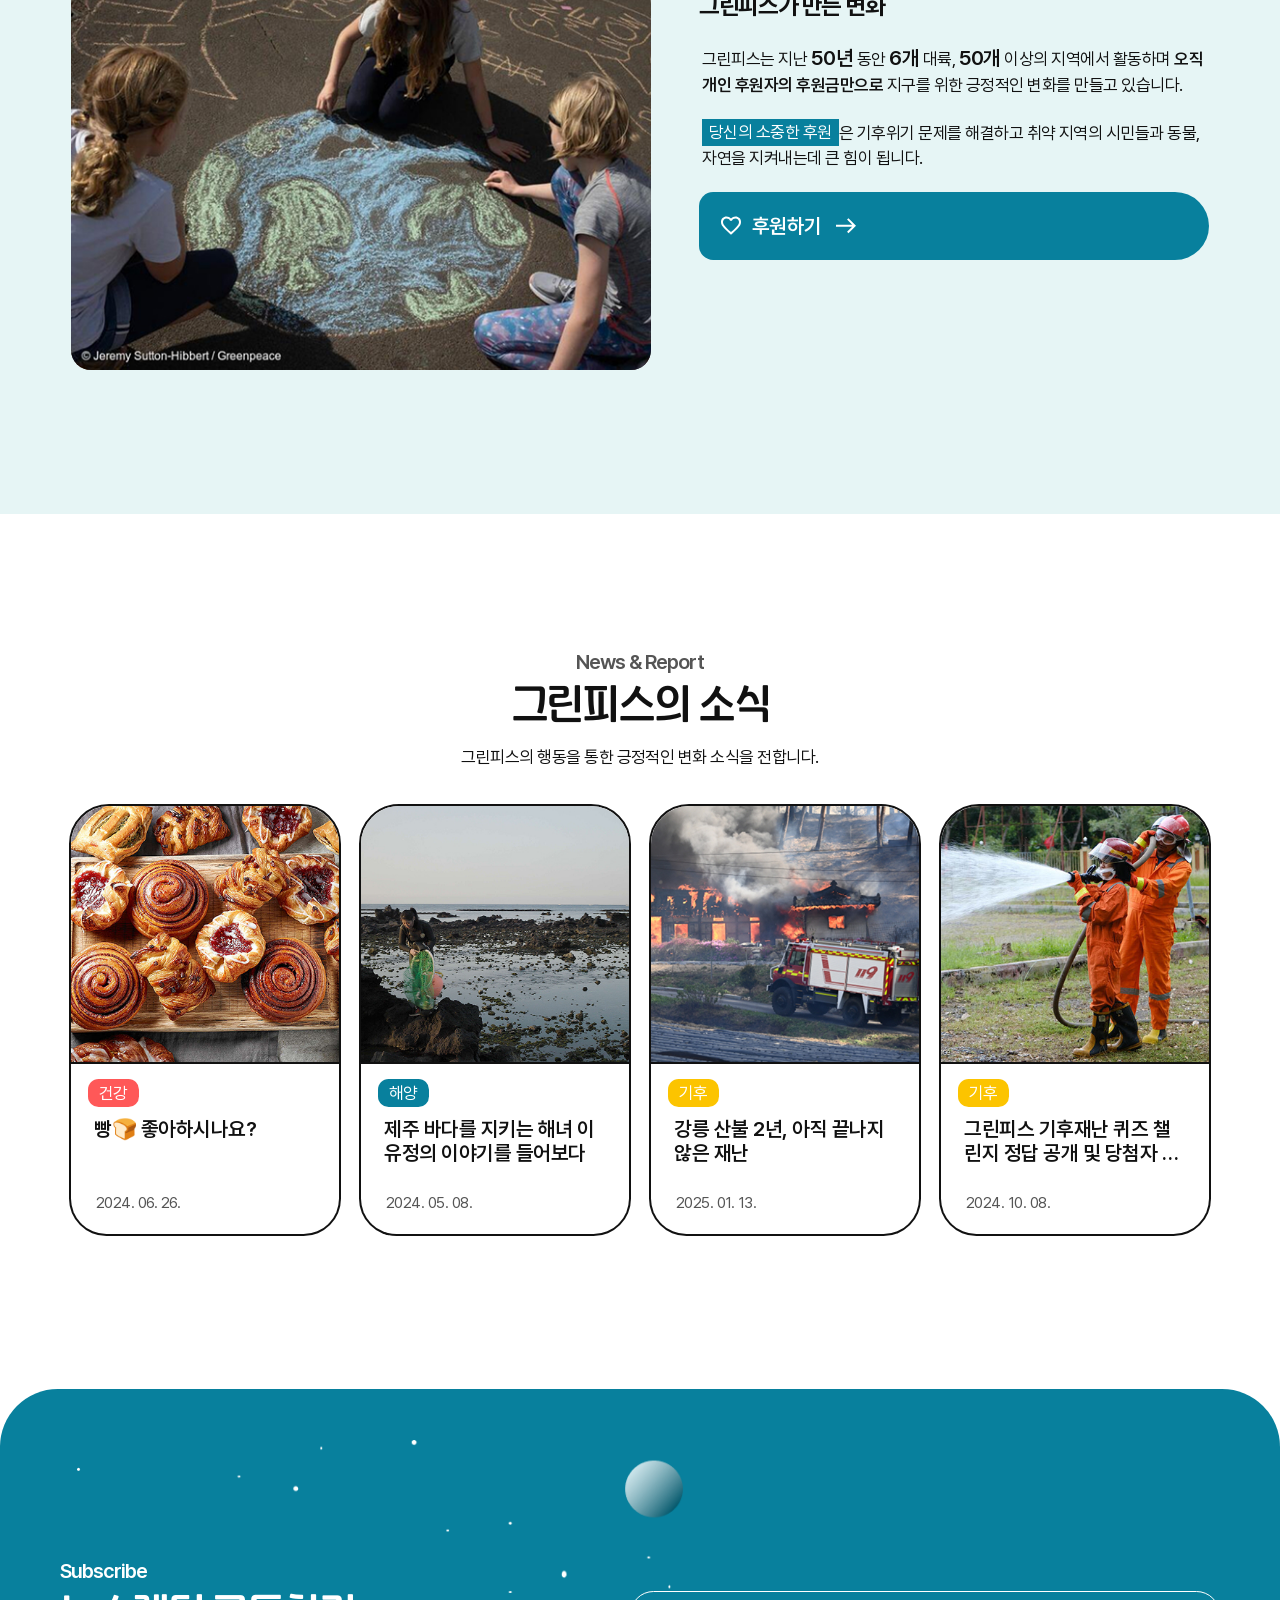
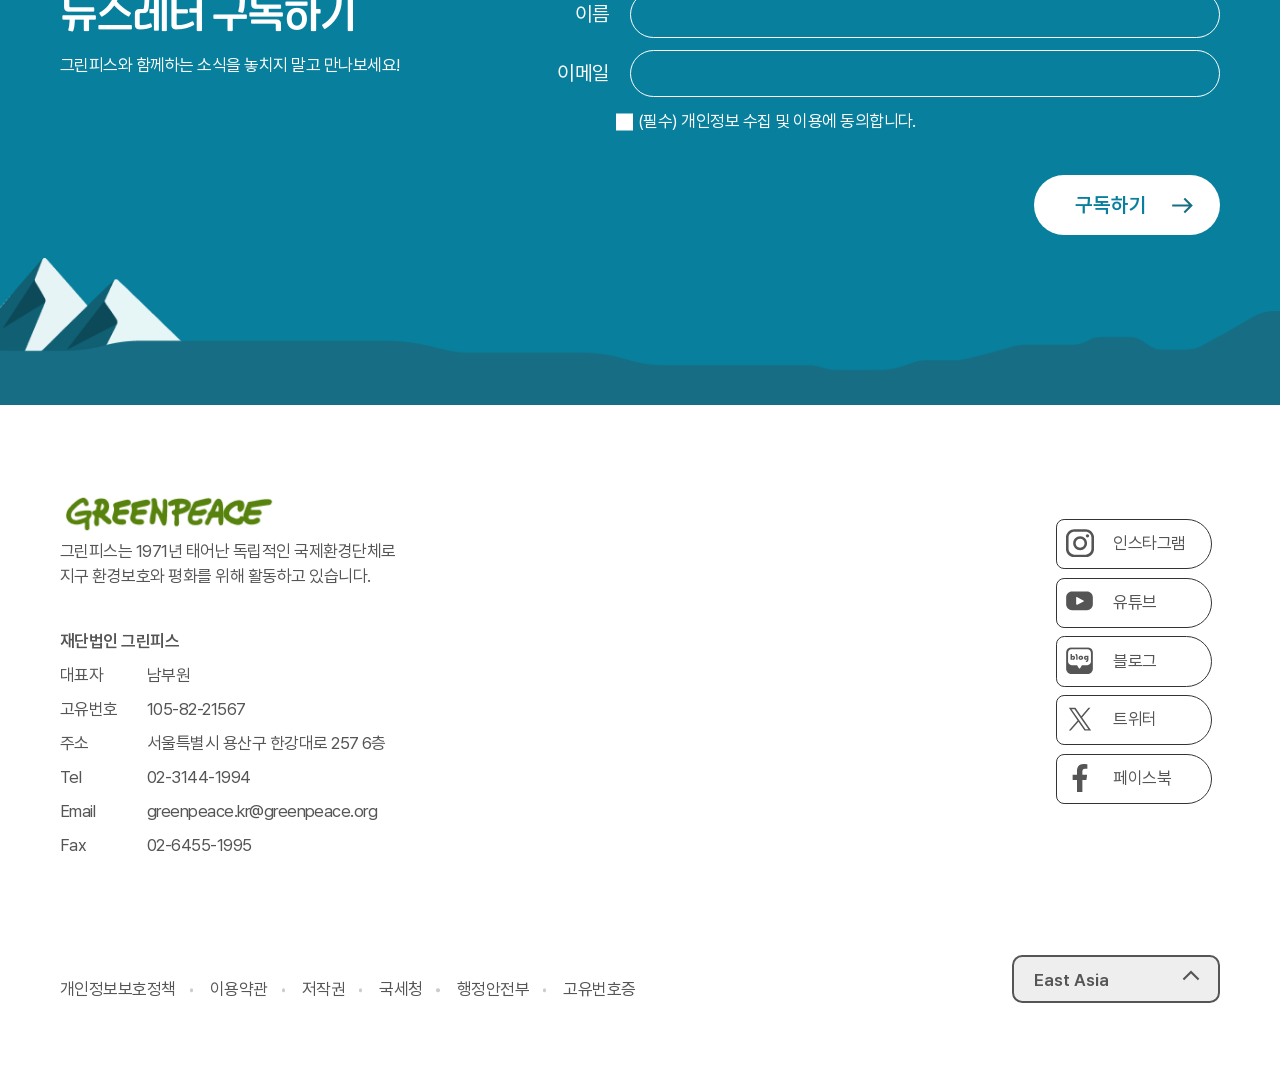
==== commit 00c7829e: "그린피스 아코디언 수정2" ====
--- a/greenpeace/index.html
+++ b/greenpeace/index.html
@@ -170,23 +170,23 @@
                     <div class="cont_wrap">
                         <div class="accordion_wrap">
                             <div class="accordion"> 
-                                <div class="tit n01">해양 OCEANS</div>
+                                <div class="tit n01"><span>해양 OCEANS</span></div>
                                 <div class="photo"><img src="images/campaign_img01.jpg" alt="바다 파도치는 사진"></div>
                                 <p>그린피스는 해양보호구역 지정을 요구합니다. 파괴적인 어업에 대항하고, <br>플라스틱 오염과 기후위기를 막기 위한 캠페인을 펼치며 바다를 보호하기 위해 활동하고 있습니다.</p>
                             </div>
                            <div class="accordion"> 
-                                <div class="tit n02">건강 HEALTH</div> 
+                                <div class="tit n02"><span>건강 HEALTH</span></div> 
                                 <div class="photo"><img src="images/campaign_img02.jpg" alt="바다 파도치는 사진"></div>
                                 <p>그린피스는 오염과 화학물질의 위험에서 우리와 미래 세대가 <br>깨끗한 공기를 마시고 자연을 만끽할 수 있도록 노력하고 있습니다.</p>
                             </div>
                         <!--
                             <div class="accordion">
-                                <div class="tit n03">기후 CLIMATE</div> 
+                                <div class="tit n03"><span>기후 CLIMATE</span></div> 
                                 <div class="photo"><img src="images/campaign_img03.jpg" alt="바다 파도치는 사진"></div>
                                 <p>그린피스는 기후위기를 막고 인류를 지키기 위해 재생에너지 전환을 위한 <br> 기후에너지 캠페인과 산림 보호 및 해양 보호 캠페인을 진행하고 있습니다.</p>
                             </div>--> 
                             <div class="accordion"> 
-                                <div class="tit n04">산림 FORESTS</div> 
+                                <div class="tit n04"><span>산림 FORESTS</span></div> 
                                 <div class="photo"><img src="images/campaign_img04.jpg" alt="바다 파도치는 사진"></div>
                                 <p>그린피스는 무분별한 벌채와 불법 채굴, 불법 목재 거래 등 산림 파괴를 막고 <br>전 세계의 숲을 지키기 위해 싸우고 있습니다.</p>
                             </div>
@@ -196,7 +196,7 @@
                                 <p>그린피스는 플라스틱 문제의 근본부터 해결하기 위해,<br> 기업과 정부에 플라스틱 사용 규제와 정책 변화를 요구합니다.</p>
                             </div>--> 
                             <div class="accordion">
-                                <div class="tit n06">북극 ARCTIC</div> 
+                                <div class="tit n06"><span>북극 ARCTIC</span></div> 
                                 <div class="photo"><img src="images/campaign_img06.jpg" alt="바다 파도치는 사진"></div>
                                 <p>그린피스는 화석연료에서 벗어나고, 석유 시추와 파괴적인 어업 또한 중단하도록 <br>극지방에 해양보호구역을 만들기 위한 캠페인을 진행하고 있습니다.</p>
                             </div>
--- a/greenpeace/css/main.css
+++ b/greenpeace/css/main.css
@@ -378,15 +378,17 @@
     background-color: #fff;
 } 
 .campaign .accordion_wrap .accordion .tit {
-    position: relative;;
+}
+.campaign .accordion_wrap .accordion .tit span {
+    display: block;
+    position: relative;
     font-family: "Moneygraphy";
     font-size: 1.6rem;
     line-height: 1.2;
     letter-spacing: -0.05em;
-    margin: 0 0 0.6em 0.8em;
-    padding-top: 1em;
-}
-.campaign .accordion_wrap .accordion .tit::before {
+    padding: 1em 0 0.6em 0.2em;
+}
+.campaign .accordion_wrap .accordion .tit span::before {
     content: "";
     position: absolute;
     left: -20px;
@@ -396,19 +398,19 @@
     border-radius: 50%;
     background-color: var(--point-color);
 }
-.campaign .accordion_wrap .accordion .tit.n02::before {
+.campaign .accordion_wrap .accordion .tit.n02 span::before {
     background-color: #FF5858;
 }
-.campaign .accordion_wrap .accordion .tit.n03::before {
+.campaign .accordion_wrap .accordion .tit.n03 span::before {
     background-color: #FCC400;
 }
-.campaign .accordion_wrap .accordion .tit.n04::before {
+.campaign .accordion_wrap .accordion .tit.n04 span::before {
     background-color: var(--main-color);
 }
-.campaign .accordion_wrap .accordion .tit.n05::before {
+.campaign .accordion_wrap .accordion .tit.n05 span::before {
     background-color: #777;
 }
-.campaign .accordion_wrap .accordion .tit.n06::before {
+.campaign .accordion_wrap .accordion .tit.n06 span::before {
     background-color: #83AFBA;
 }
 .campaign .accordion_wrap .accordion .photo {
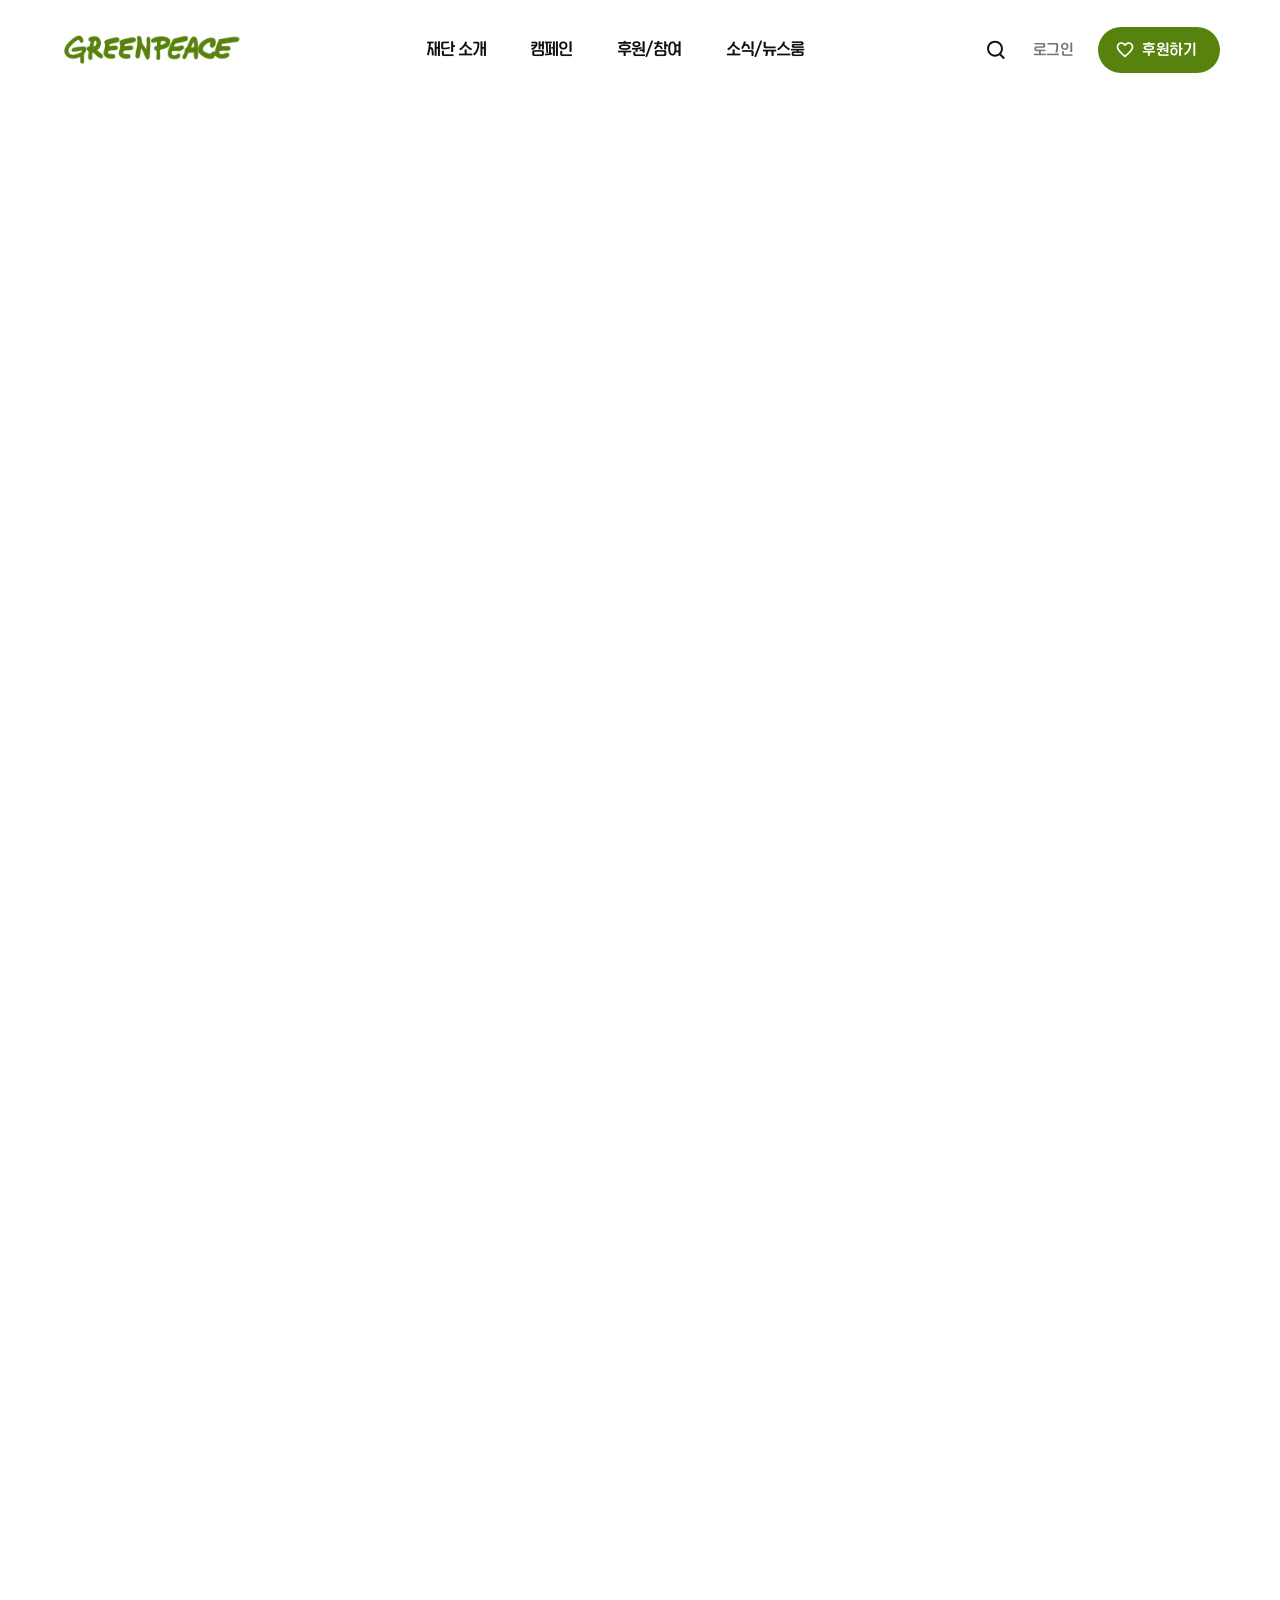
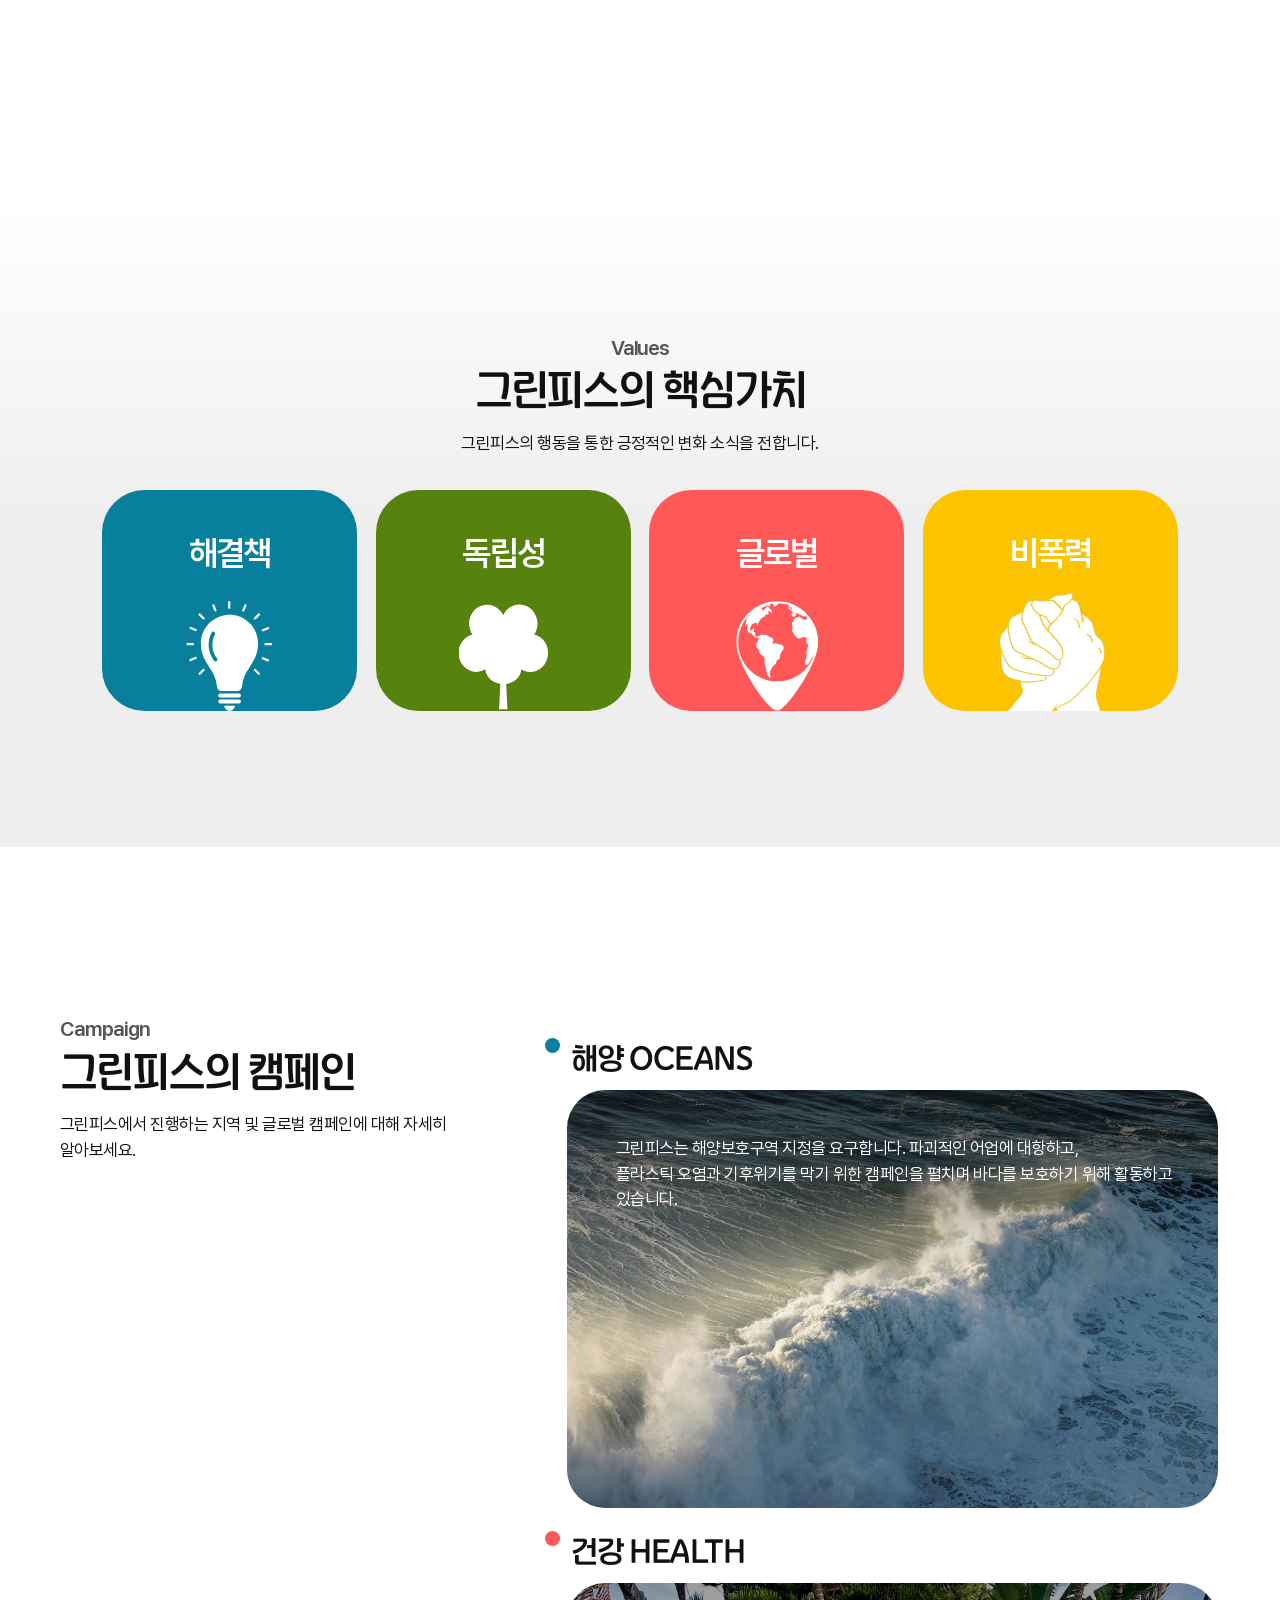
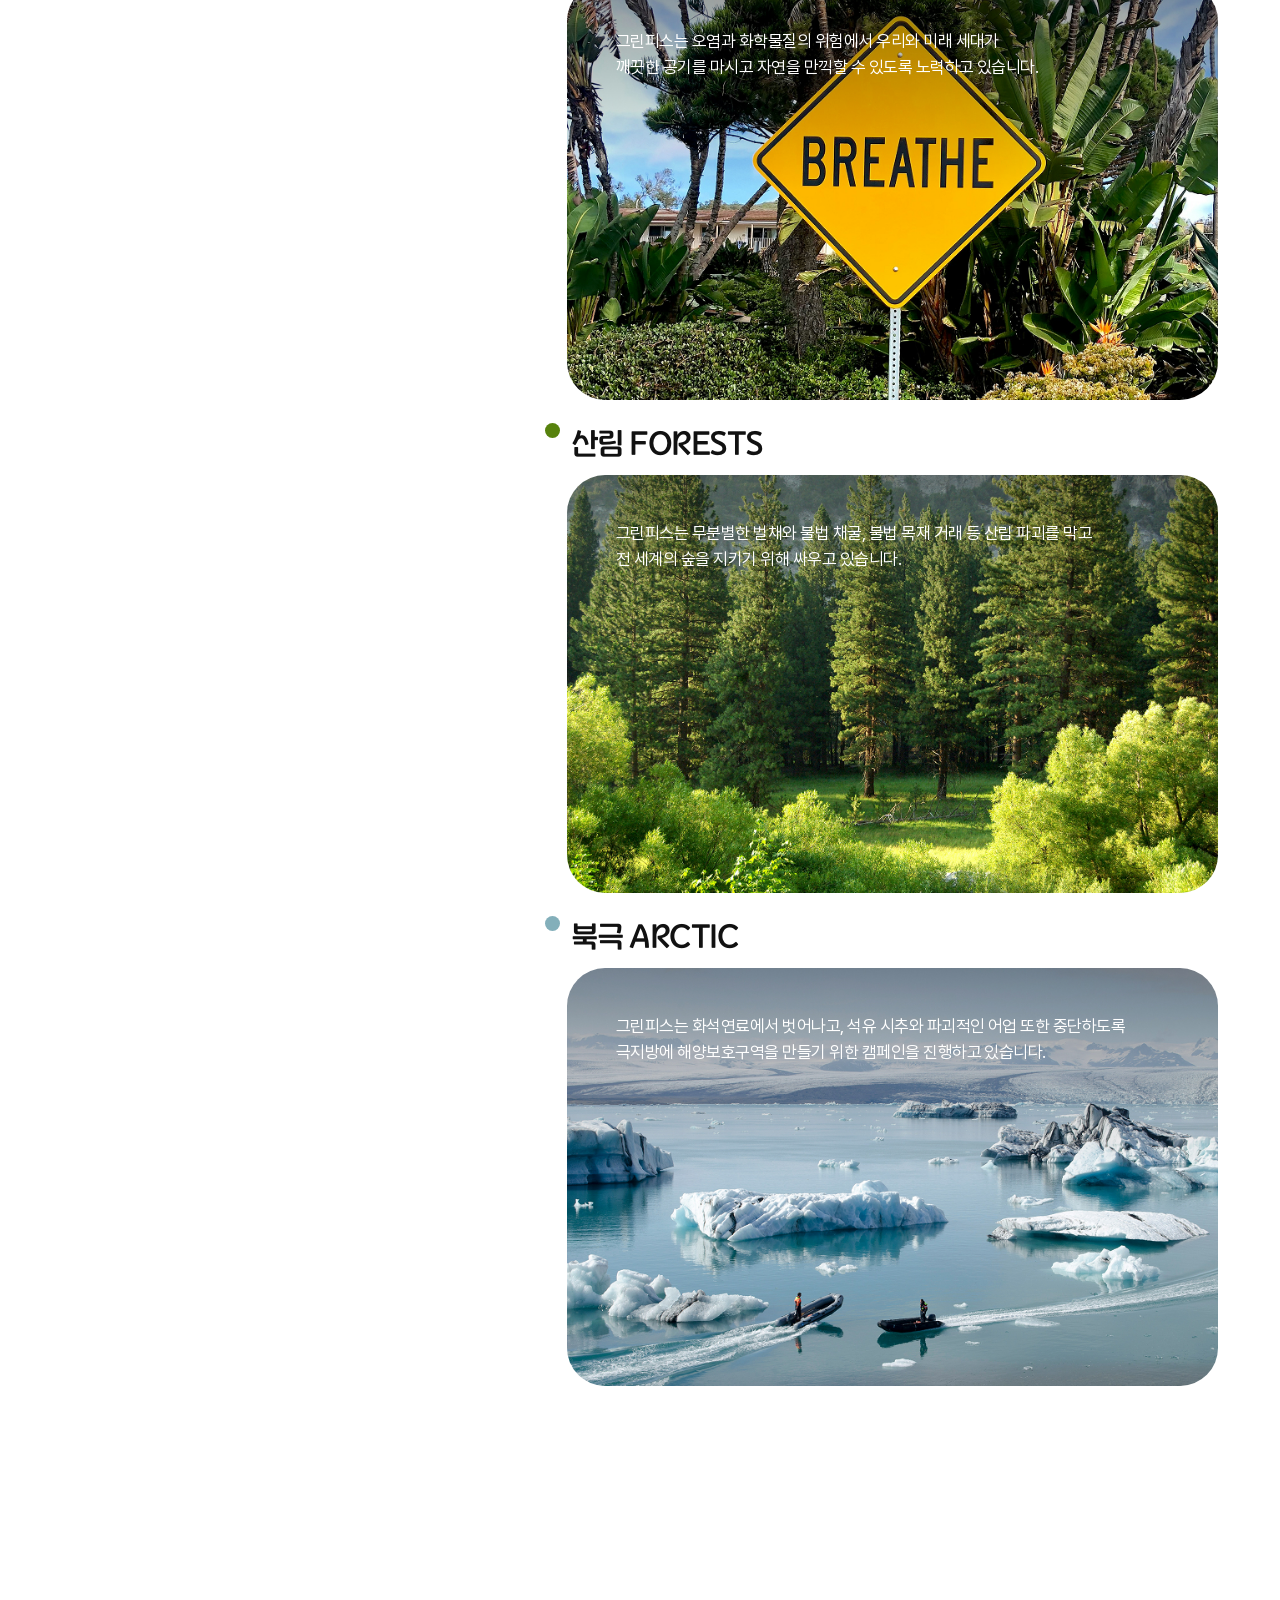
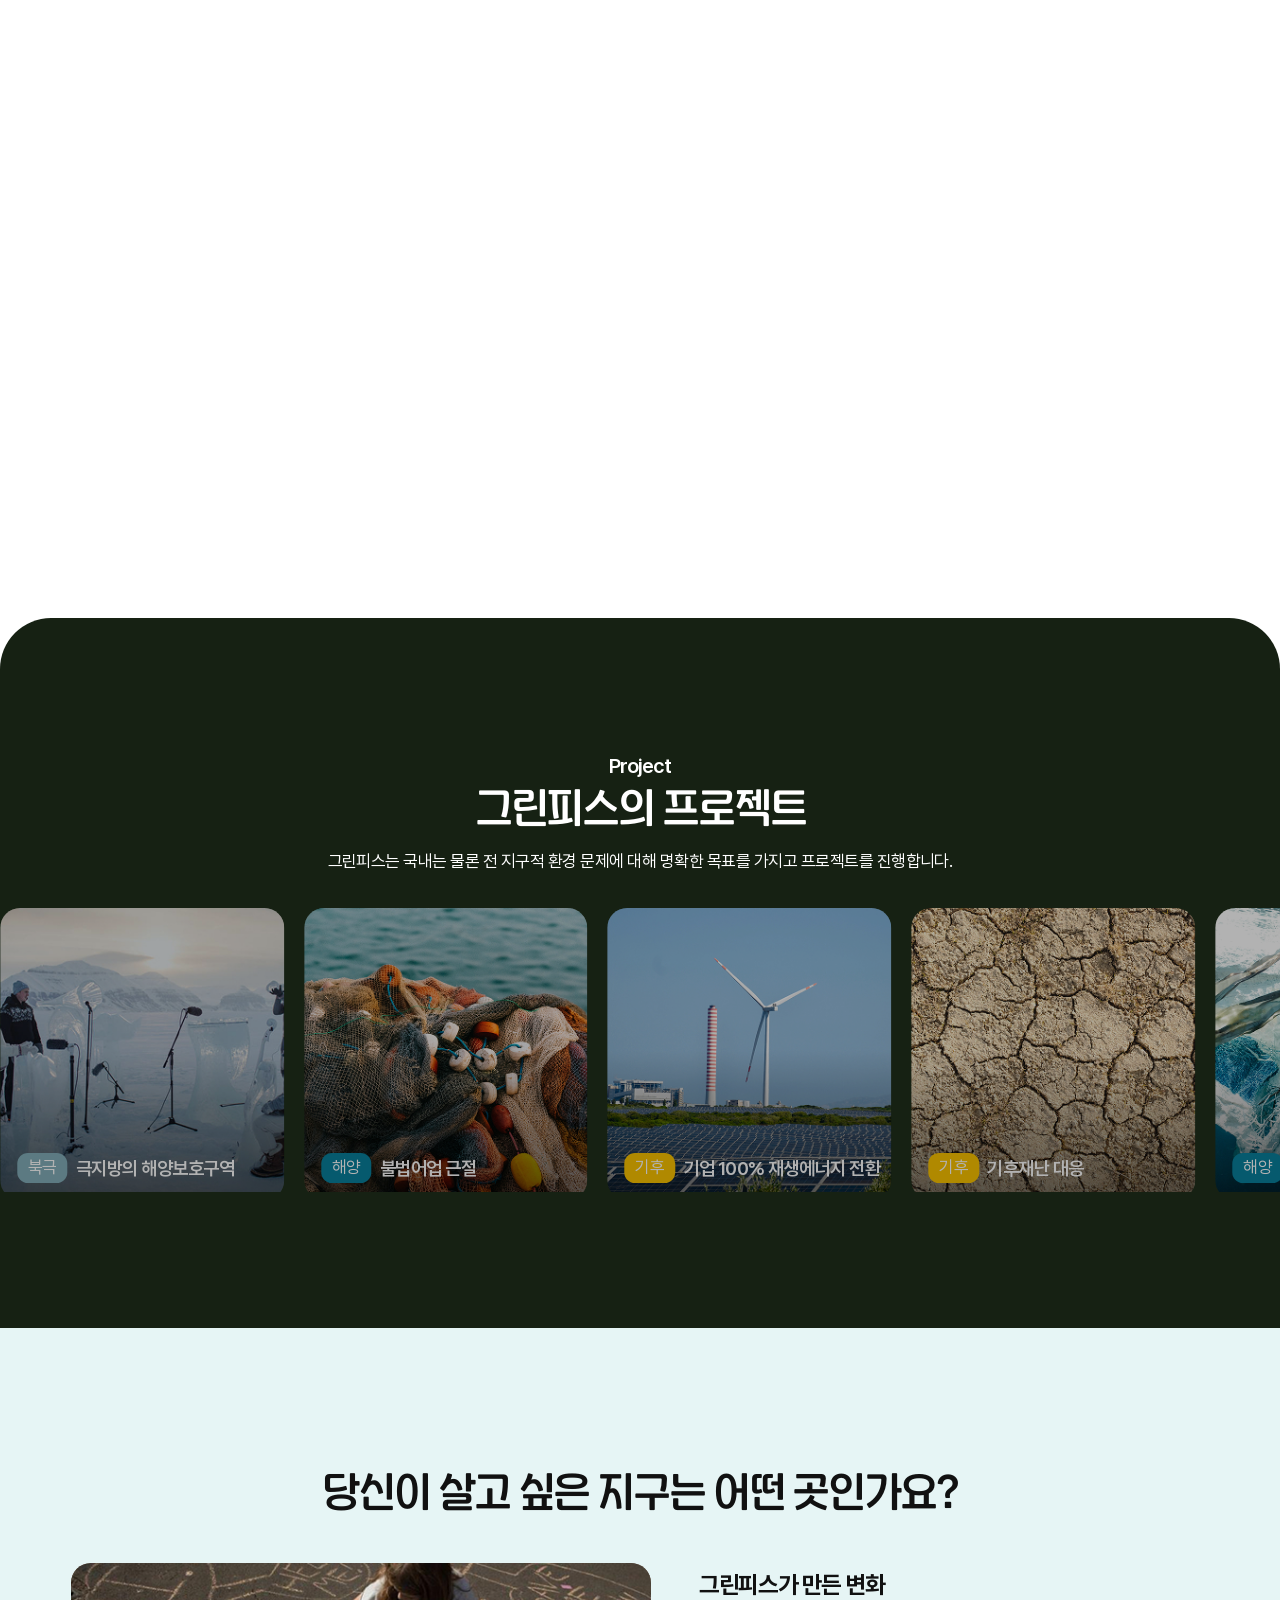
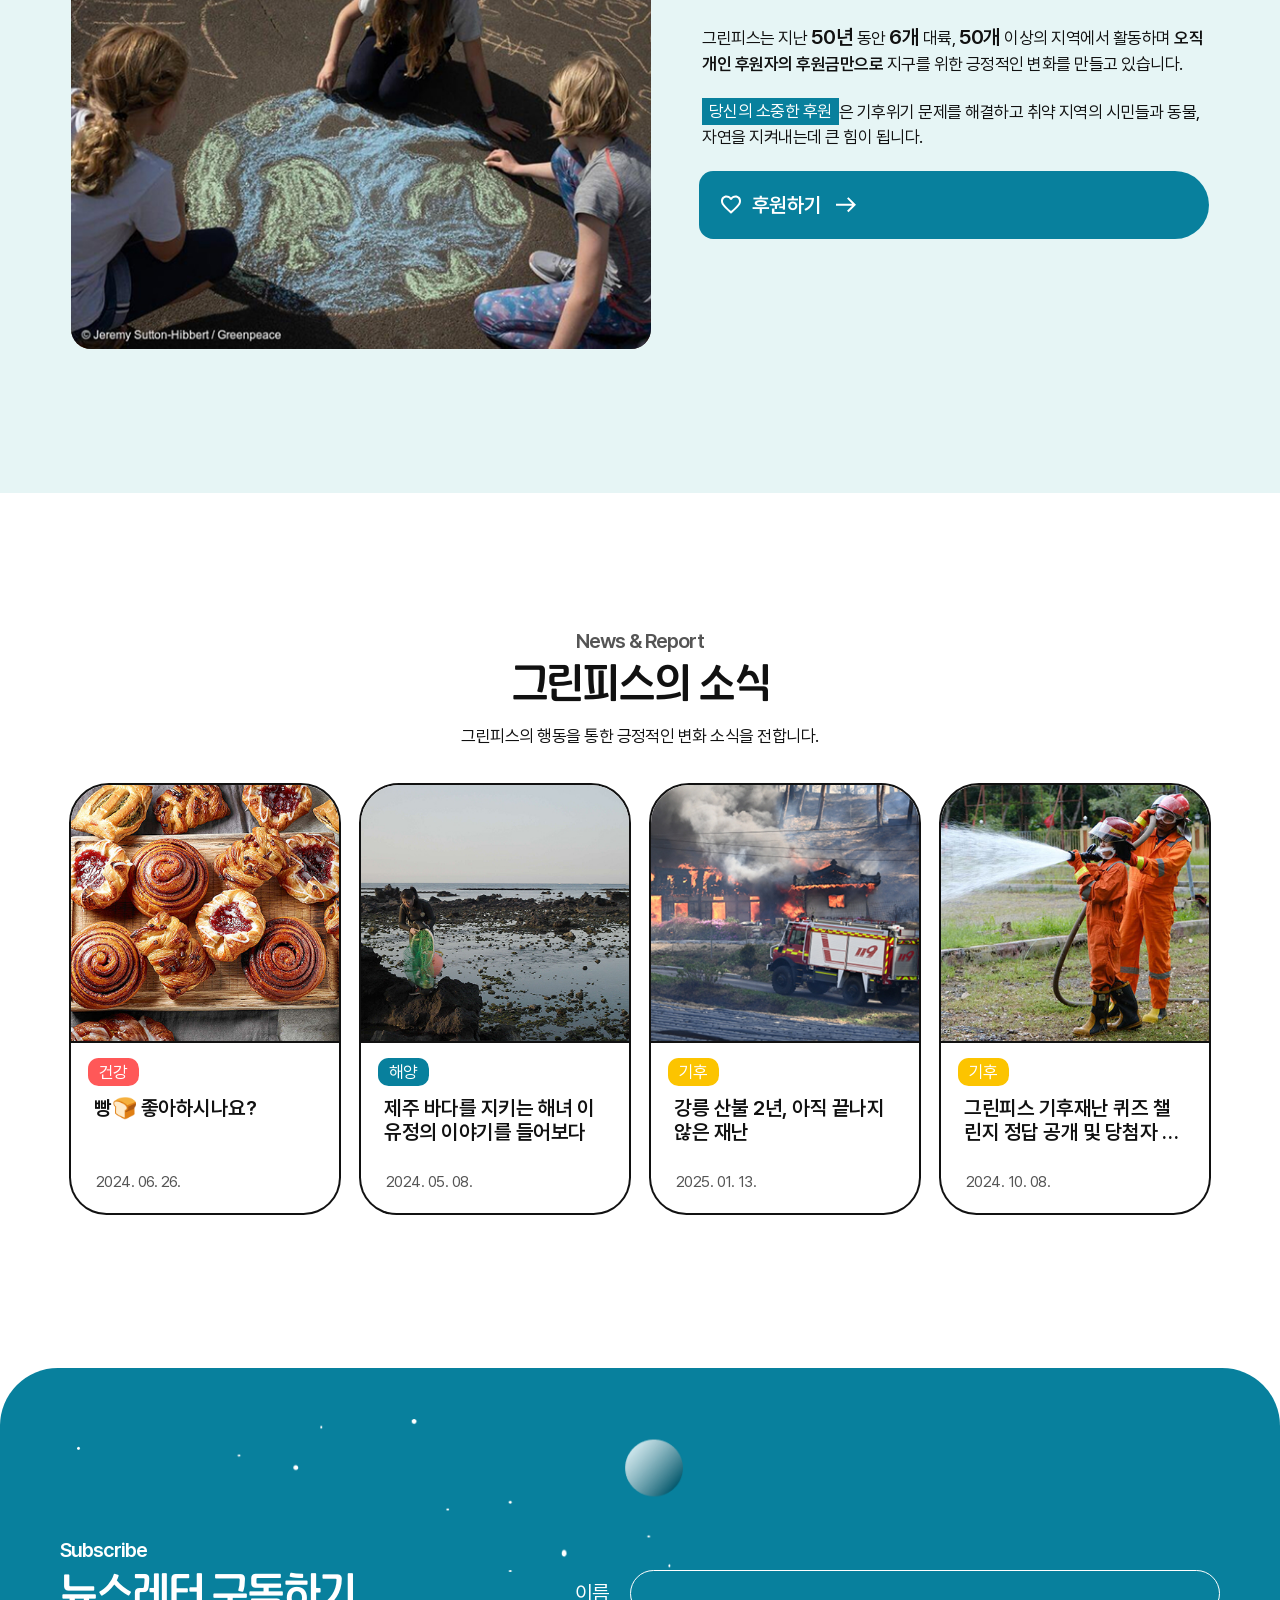
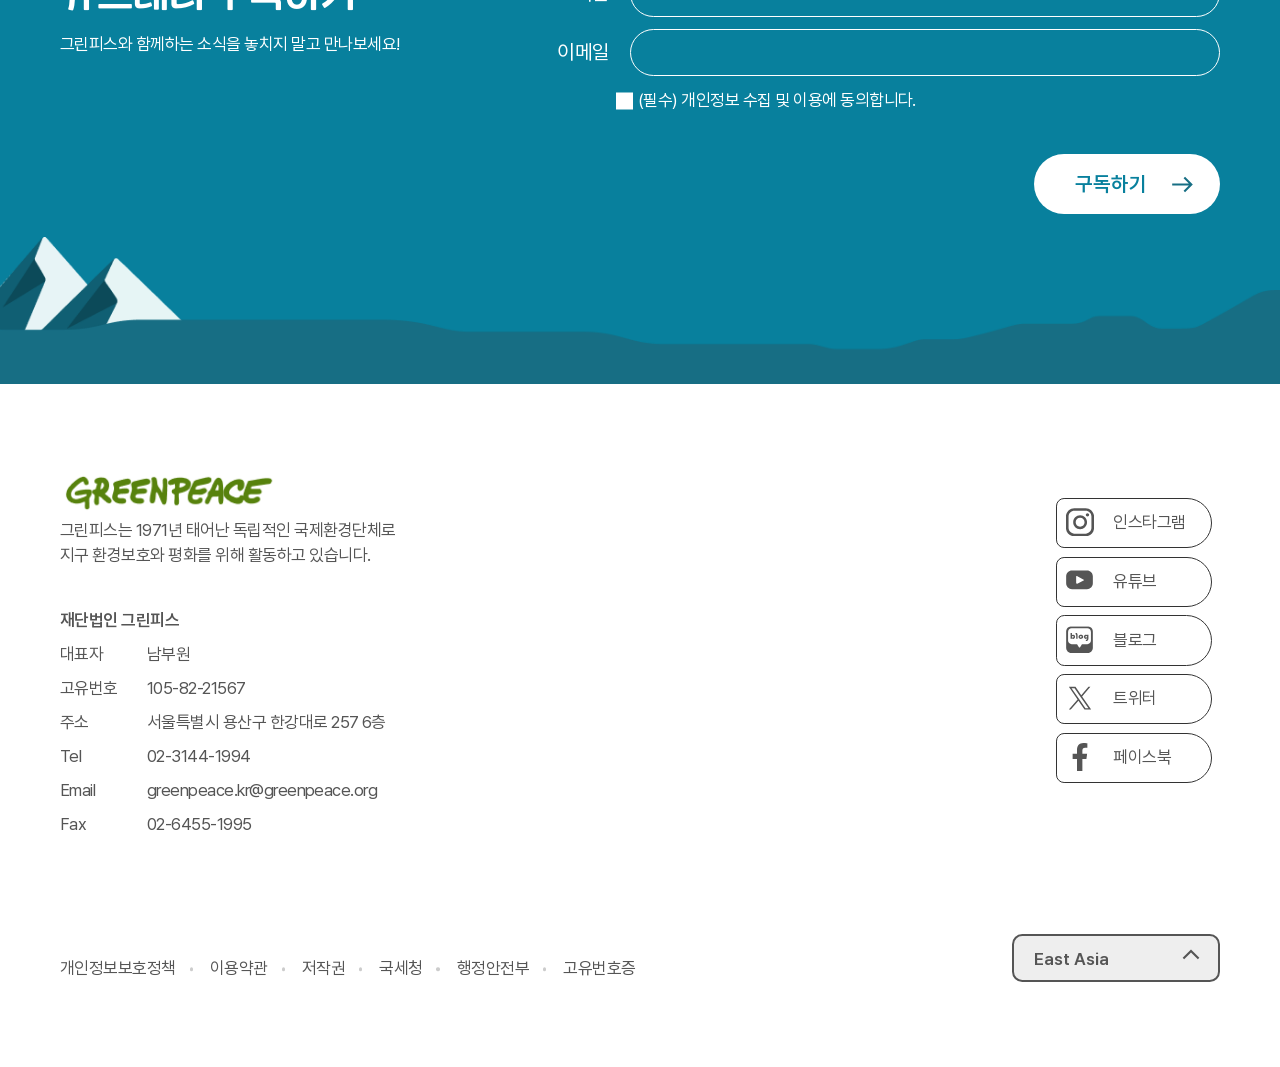
==== commit 724f0e69: "그린피스 핵심가치 애니메이션 추가" ====
--- a/greenpeace/index.html
+++ b/greenpeace/index.html
@@ -10,6 +10,8 @@
     <script src="js/common.js"></script> <!--javascript 호출-->
     <script src="js/gsap.min.js"></script> <!--아코디언 라이브러리 js 호출-->
     <script src="js/ScrollTrigger.min.js"></script>
+    <link href="https://unpkg.com/aos@2.3.1/dist/aos.css" rel="stylesheet"><!--하나씩 위로 올라오게 하는 애니메이션-->
+    <script src="https://unpkg.com/aos@2.3.1/dist/aos.js"></script><!--aos-->
 
     <link rel="stylesheet" href="css/swiper-bundle.min.css"> <!--swiper 라이브러리 css (내 css보다 위에 배치 : 그래야 내가 css를 변경할 수 있음)-->
     <link rel="stylesheet" href="css/main.css"> <!--css 호출-->
@@ -141,19 +143,19 @@
                         <p>그린피스의 행동을 통한 긍정적인 변화 소식을 전합니다.</p>
                     </div><!--title_txt-->
                     <ul>
-                        <li>
+                        <li data-aos="fade-up" data-aos-delay="100">
                             <h3>해결책</h3>
                             <p>연구와 조사 활동을 통해 건강한 지구를 만들기 위한 해결책을 제시합니다.</p>
                         </li>
-                        <li>
+                        <li data-aos="fade-up" data-aos-delay="400">
                             <h3>독립성</h3>
                             <p>독립성을 유지하기 위해 오로지 개인 및 독립재단의 후원으로만 운영됩니다.</p>
                         </li>
-                        <li>
+                        <li data-aos="fade-up" data-aos-delay="700">
                             <h3>글로벌</h3>
                             <p>초국가적 환경문제에 대응하고 범세계적인 지식과 자원을 활용합니다.</p>
                         </li>
-                        <li>
+                        <li data-aos="fade-up" data-aos-delay="1000">
                             <h3>비폭력</h3>
                             <p>양심에 기반한 행동을 하며, 모든 활동은 평화적 방식으로 이루어집니다.</p>
                         </li>   
--- a/greenpeace/css/main.css
+++ b/greenpeace/css/main.css
@@ -166,6 +166,11 @@
     color: #fff;
     overflow: hidden;
 }
+/* 마우스 오버시 위치가 변하는 애니메이션을 줄때는 오버를 움직이는 요소 상위 요소로 설정 */
+.service .list ul li:hover a {
+    transform: translate(-10px, -10px);
+    box-shadow: 5px 5px 10px rgba(0, 0, 0, 0.2);
+}
 .value ul li h3 {
     text-align: center;
     font-size: 2.5rem;
@@ -338,7 +343,7 @@
 
 /*******---------campaign------*******/
 .campaign {
-    padding: 10em 0;
+    padding: 7em 0;
 }
 .campaign .wrapper {
     display: flex;
@@ -349,7 +354,7 @@
 .campaign .title_txt {
     position: sticky;
     text-align: left;
-    top: 11.1em;
+    top: 7em;
     padding-bottom: 20em;
     width: 40%;
 }
@@ -383,10 +388,10 @@
     display: block;
     position: relative;
     font-family: "Moneygraphy";
-    font-size: 1.6rem;
-    line-height: 1.2;
-    letter-spacing: -0.05em;
-    padding: 1em 0 0.6em 0.2em;
+    font-size: 1.8rem;
+    line-height: 1.2;
+    letter-spacing: -0.05em;
+    padding: 0.8em 0 0.3em 0.2em;
 }
 .campaign .accordion_wrap .accordion .tit span::before {
     content: "";
@@ -533,11 +538,27 @@
 .project .swiper ul li a .photo {
     overflow: hidden;
     border-radius: 20px;
+    position: relative;
+}
+.project .swiper ul li a .photo::before {
+    content: "";
+    position: absolute;
+    left: 0px;
+    top: 0px;
+    width: 100%;
+    height: 100%;
+    background-color: rgb(0, 0, 0);
+    opacity: 0.3;
+    z-index: 1;
+    transition: 0.7s;
 }
 .project .swiper ul li a .photo img {
     width: 100%;
     height: 100%;
     object-fit: cover;
+}
+.project .swiper ul li a:hover .photo::before {
+    opacity: 0;
 }
 .project .swiper ul li a .project_txt {
     position: absolute;
